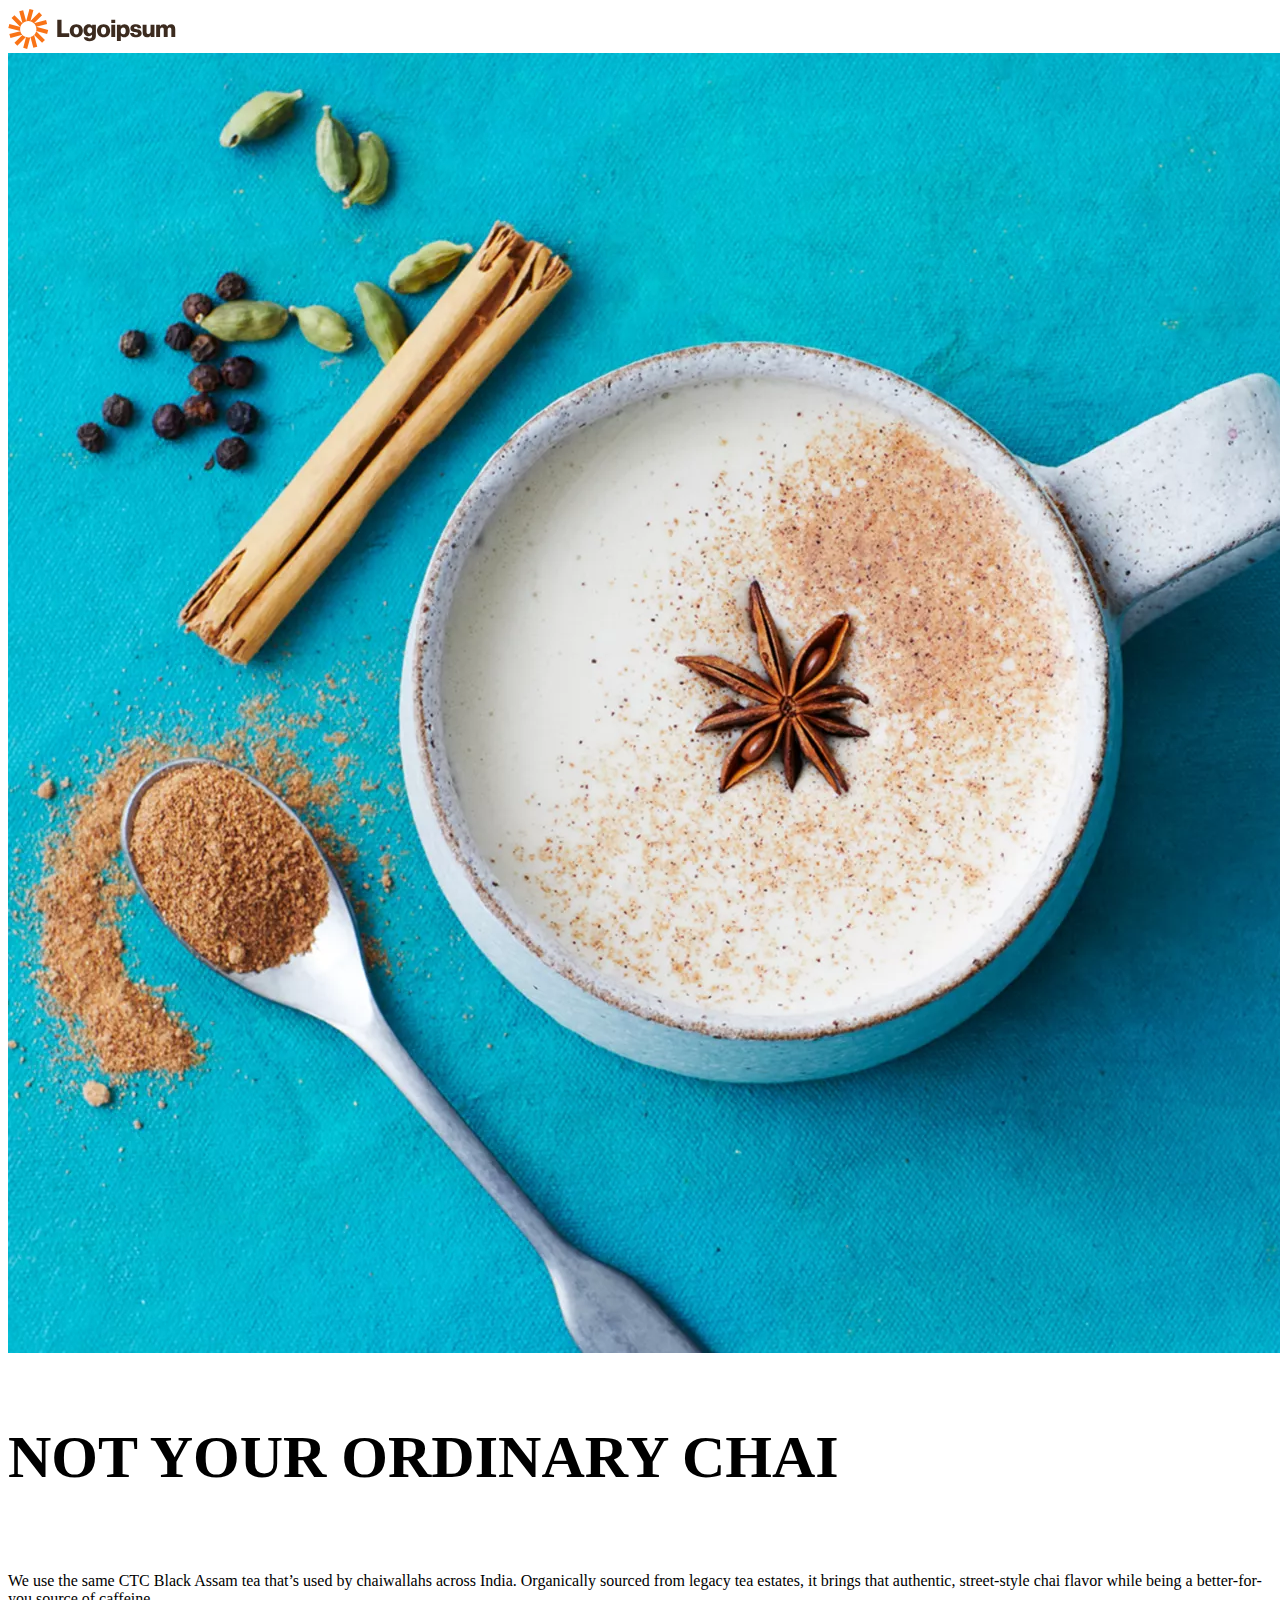
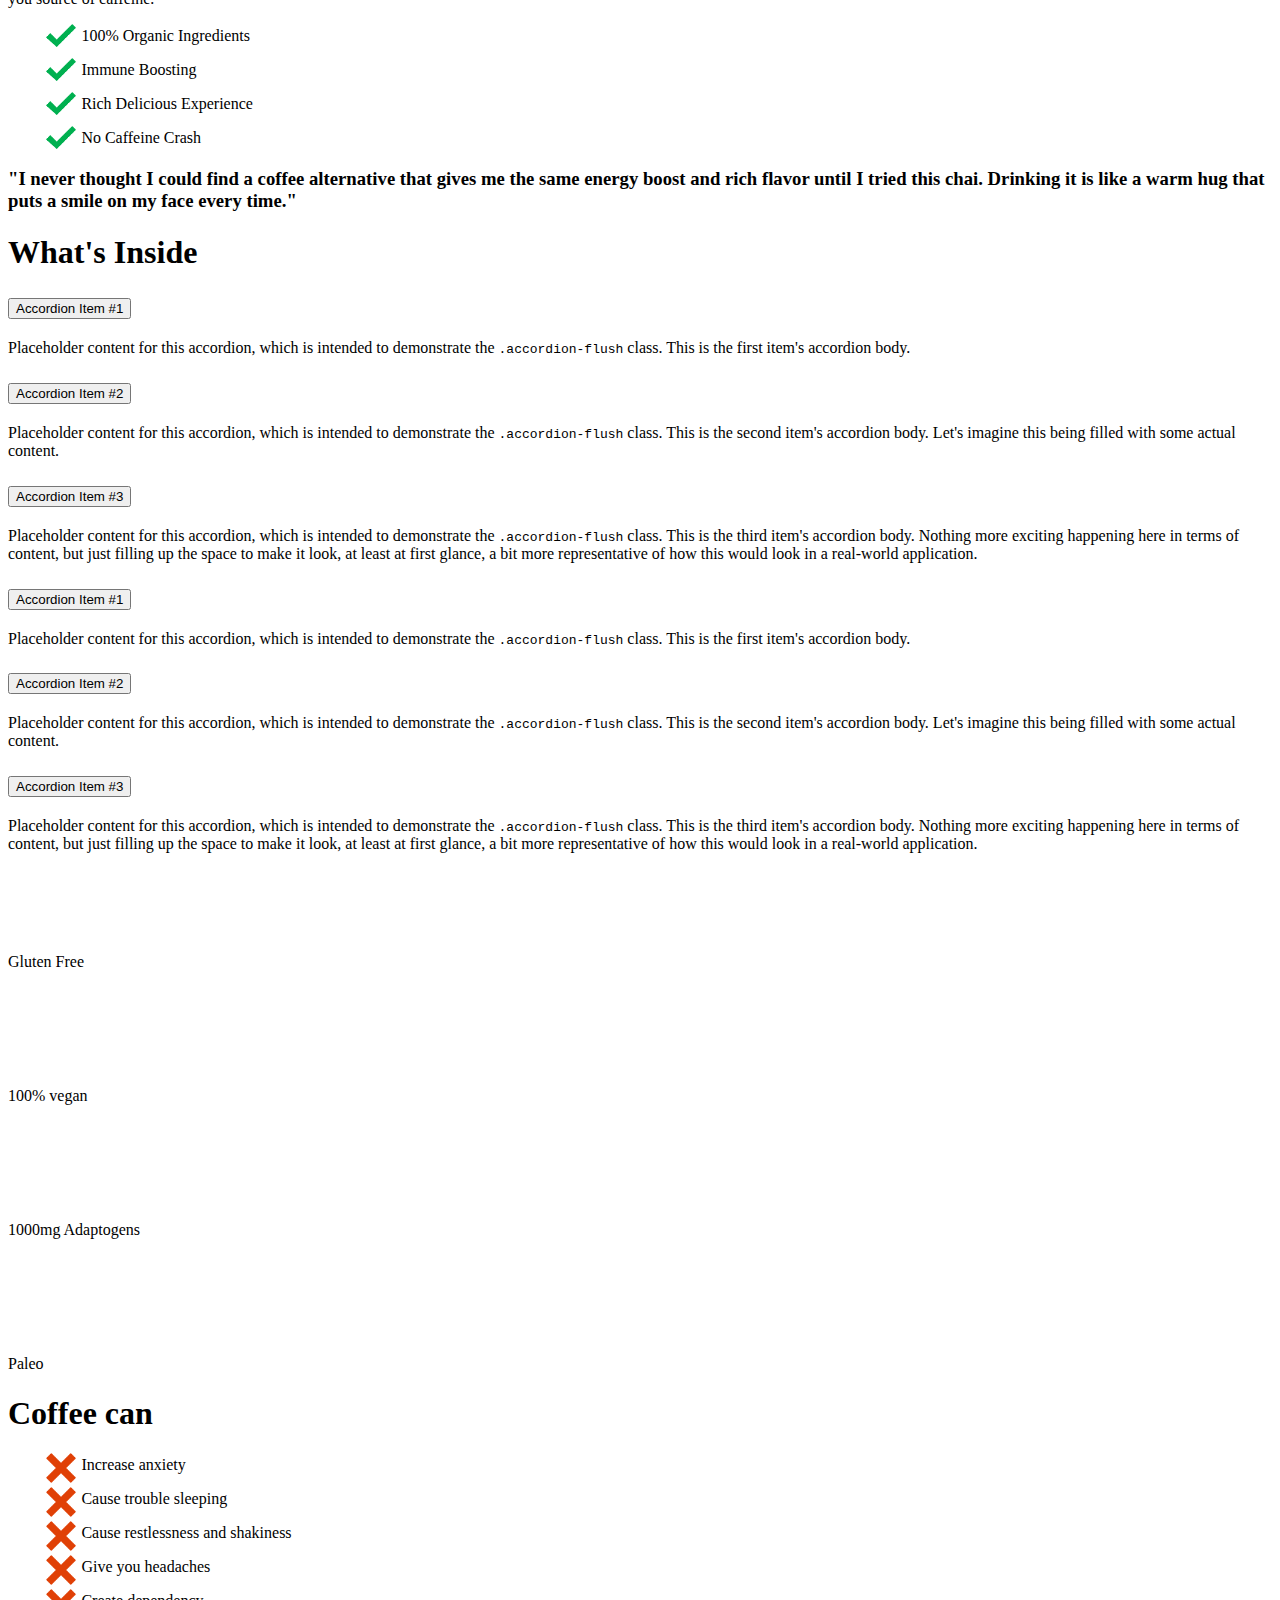
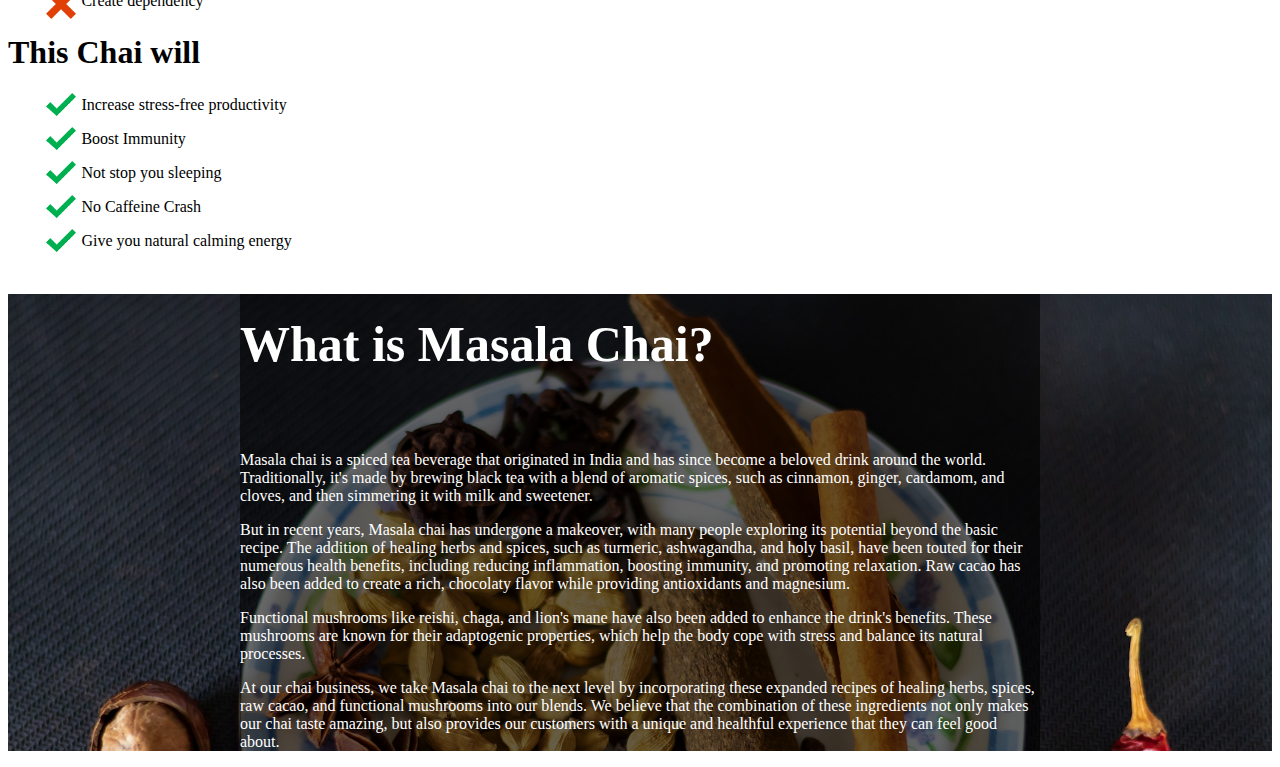
==== public_html/index.html @ eade3ef3 "about chai tea block" ====
<!doctype html>
<html lang="en">
<head>
    <meta charset="UTF-8">
    <meta name="viewport"
          content="width=device-width, user-scalable=no, initial-scale=1.0, maximum-scale=1.0, minimum-scale=1.0">
    <meta http-equiv="X-UA-Compatible" content="ie=edge">
    <title>Elevated Chai</title>
    <link href="https://cdn.jsdelivr.net/npm/bootstrap@5.3.0-alpha3/dist/css/bootstrap.min.css" rel="stylesheet" integrity="sha384-KK94CHFLLe+nY2dmCWGMq91rCGa5gtU4mk92HdvYe+M/SXH301p5ILy+dN9+nJOZ" crossorigin="anonymous">
    <link rel="stylesheet" href="styles.css">
</head>
<body>

<!-- START - Navigation and Branding -->
<nav class="navbar bg-warning">
    <div class="container">
        <a class="navbar-brand" href="#">
            <img src="images/logoipsum-265.svg" alt="Logo" width="168" height="41" class="d-inline-block align-text-top">
        </a>
    </div>
</nav>

<!-- END - Navigation and Branding -->

<!-- START - Header Bar -->
<div class="container">
    <div class="row">
        <div class="col-md-6 order-md-1 order-2">
            <img src="images/masala-chai_Square.webp" class="img-fluid" alt="big chai image">
        </div>
        <div class="col-md-6 order-md-2 order-1 chai-intro" >
            <h2>NOT YOUR ORDINARY CHAI</h2>
            <p>We use the same CTC Black Assam tea that’s used by chaiwallahs across India. Organically sourced from legacy tea estates, it brings that authentic, street-style chai flavor while being a better-for-you source of caffeine.</p>
            <ul class="custom-list">
                <li class="custom-check-mark">100% Organic Ingredients</li>
                <li class="custom-check-mark">Immune Boosting</li>
                <li class="custom-check-mark">Rich Delicious Experience </li>
                <li class="custom-check-mark">No Caffeine Crash</li>

            </ul>
        </div>
    </div>
</div>


<!-- User Quote -->
<div class="container-fluid bg-warning-subtle p-4 ps-5">
    <h3>"I never thought I could find a coffee alternative that gives me the same energy boost and rich flavor until I tried this chai. Drinking it is like a warm hug that puts a smile on my face every time." </h3>
</div>

<!-- What's Inside -->
<div class="container pt-3">
    <div class="row text-center">
        <h1>What's Inside</h1>
    </div>
    <div class="row">
        <!-- first column -->
        <div class="col">
           <div class="accordion accordion-flush" id="accordionFlush1">
               <div class="accordion-item">
                   <h2 class="accordion-header" id="flush-headingOne">
                       <button class="accordion-button collapsed" type="button" data-bs-toggle="collapse" data-bs-target="#flush-collapseOne" aria-expanded="false" aria-controls="flush-collapseOne">
                           Accordion Item #1
                       </button>
                   </h2>
                   <div id="flush-collapseOne" class="accordion-collapse collapse" aria-labelledby="flush-headingOne" data-bs-parent="#accordionFlush">
                       <div class="accordion-body">Placeholder content for this accordion, which is intended to demonstrate the <code>.accordion-flush</code> class. This is the first item's accordion body.</div>
                   </div>
               </div>
               <div class="accordion-item">
                   <h2 class="accordion-header" id="flush-headingTwo">
                       <button class="accordion-button collapsed" type="button" data-bs-toggle="collapse" data-bs-target="#flush-collapseTwo" aria-expanded="false" aria-controls="flush-collapseTwo">
                           Accordion Item #2
                       </button>
                   </h2>
                   <div id="flush-collapseTwo" class="accordion-collapse collapse" aria-labelledby="flush-headingTwo" data-bs-parent="#accordionFlush">
                       <div class="accordion-body">Placeholder content for this accordion, which is intended to demonstrate the <code>.accordion-flush</code> class. This is the second item's accordion body. Let's imagine this being filled with some actual content.</div>
                   </div>
               </div>
               <div class="accordion-item">
                   <h2 class="accordion-header" id="flush-headingThree">
                       <button class="accordion-button collapsed" type="button" data-bs-toggle="collapse" data-bs-target="#flush-collapseThree" aria-expanded="false" aria-controls="flush-collapseThree">
                           Accordion Item #3
                       </button>
                   </h2>
                   <div id="flush-collapseThree" class="accordion-collapse collapse" aria-labelledby="flush-headingThree" data-bs-parent="#accordionFlush">
                       <div class="accordion-body">Placeholder content for this accordion, which is intended to demonstrate the <code>.accordion-flush</code> class. This is the third item's accordion body. Nothing more exciting happening here in terms of content, but just filling up the space to make it look, at least at first glance, a bit more representative of how this would look in a real-world application.</div>
                   </div>
               </div>

           </div>
       </div>
        <!-- End of First column -->



        <!-- second column -->
        <div class="col">
            <div class="accordion accordion-flush" id="accordionFlush2">
                <div class="accordion-item">
                    <h2 class="accordion-header" id="flush-headingnine">
                        <button class="accordion-button collapsed" type="button" data-bs-toggle="collapse" data-bs-target="#flush-collapsenine" aria-expanded="false" aria-controls="flush-collapsenine">
                            Accordion Item #1
                        </button>
                    </h2>
                    <div id="flush-collapsenine" class="accordion-collapse collapse" aria-labelledby="flush-headingnine" data-bs-parent="#accordionFlush">
                        <div class="accordion-body">Placeholder content for this accordion, which is intended to demonstrate the <code>.accordion-flush</code> class. This is the first item's accordion body.</div>
                    </div>
                </div>
                <div class="accordion-item">
                    <h2 class="accordion-header" id="flush-headingten">
                        <button class="accordion-button collapsed" type="button" data-bs-toggle="collapse" data-bs-target="#flush-collapseten" aria-expanded="false" aria-controls="flush-collapseten">
                            Accordion Item #2
                        </button>
                    </h2>
                    <div id="flush-collapseten" class="accordion-collapse collapse" aria-labelledby="flush-headingten" data-bs-parent="#accordionFlush">
                        <div class="accordion-body">Placeholder content for this accordion, which is intended to demonstrate the <code>.accordion-flush</code> class. This is the second item's accordion body. Let's imagine this being filled with some actual content.</div>
                    </div>
                </div>
                <div class="accordion-item">
                    <h2 class="accordion-header" id="flush-headingeleven">
                        <button class="accordion-button collapsed" type="button" data-bs-toggle="collapse" data-bs-target="#flush-collapseeleven" aria-expanded="false" aria-controls="flush-collapseeleven">
                            Accordion Item #3
                        </button>
                    </h2>
                    <div id="flush-collapseeleven" class="accordion-collapse collapse" aria-labelledby="flush-headingeleven" data-bs-parent="#accordionFlush">
                        <div class="accordion-body">Placeholder content for this accordion, which is intended to demonstrate the <code>.accordion-flush</code> class. This is the third item's accordion body. Nothing more exciting happening here in terms of content, but just filling up the space to make it look, at least at first glance, a bit more representative of how this would look in a real-world application.</div>
                    </div>
                </div>
            </div>
        </div>
        <!-- End of second column -->

    </div>
</div>




<!-- vegan organic fair trade -->
<div class="container-fluid bg-warning">
    <div class="row pt-3 text-center justify-content-center">
        <div class="col-2">
            <img src="images/gluten-free.svg" alt="gluten free" class="img-fluid cred-height">
            <p>Gluten Free</p>
        </div>
        <div class="col-2">
            <img src="images/vegan.svg" alt="vegan" class="img-fluid cred-height">
            <p>100% vegan</p>
        </div>
        <div class="col-2">
            <img src="images/adaptogens.svg" alt="adaptogens" class="img-fluid cred-height">
            <p>1000mg Adaptogens</p>
        </div>
        <div class="col-2">
            <img src="images/paleo.svg" alt="paleo" class="img-fluid cred-height">
            <p>Paleo</p>
        </div>
    </div>
</div>

<!-- too much coffee comparison -->
<div class="container">
    <div class="row">
        <div class="col-md-6 p-4 ">
            <h1>Coffee can</h1>
            <ul class="custom-list">
                <li class="custom-red-check-mark">Increase anxiety</li>
                <li class="custom-red-check-mark">Cause trouble sleeping </li>
                <li class="custom-red-check-mark">Cause restlessness and shakiness</li>
                <li class="custom-red-check-mark">Give you headaches</li>
                <li class="custom-red-check-mark">Create dependency</li>

            </ul>
        </div>

        <div class="col-md-6 p-4">
            <h1>This Chai will </h1>
            <ul class="custom-list">
                <li class="custom-check-mark">Increase stress-free productivity </li>
                <li class="custom-check-mark">Boost Immunity</li>
                <li class="custom-check-mark">Not stop you sleeping</li>
                <li class="custom-check-mark">No Caffeine Crash</li>
                <li class="custom-check-mark">Give you natural calming energy</li>

            </ul>
        </div>
    </div>
</div>


<!-- What is Masala Chai -->

<div class="container-fluid p-5 masala-chai-bg">

            <div class="col-md-8 p-5 masala-chai-intro align-content-center">

            <h2 class="chai-intro">What is Masala Chai?</h2>
            <p>Masala chai is a spiced tea beverage that originated in India and has since become a beloved drink around the world. Traditionally, it's made by brewing black tea with a blend of aromatic spices, such as cinnamon, ginger, cardamom, and cloves, and then simmering it with milk and sweetener.</p>

            <p>But in recent years, Masala chai has undergone a makeover, with many people exploring its potential beyond the basic recipe. The addition of healing herbs and spices, such as turmeric, ashwagandha, and holy basil, have been touted for their numerous health benefits, including reducing inflammation, boosting immunity, and promoting relaxation. Raw cacao has also been added to create a rich, chocolaty flavor while providing antioxidants and magnesium.</p>

            <p>Functional mushrooms like reishi, chaga, and lion's mane have also been added to enhance the drink's benefits. These mushrooms are known for their adaptogenic properties, which help the body cope with stress and balance its natural processes.</p>

            <p>At our chai business, we take Masala chai to the next level by incorporating these expanded recipes of healing herbs, spices, raw cacao, and functional mushrooms into our blends. We believe that the combination of these ingredients not only makes our chai taste amazing, but also provides our customers with a unique and healthful experience that they can feel good about.</p>
        </div>


</div>





<script src="https://cdn.jsdelivr.net/npm/bootstrap@5.3.0-alpha3/dist/js/bootstrap.bundle.min.js" integrity="sha384-ENjdO4Dr2bkBIFxQpeoTz1HIcje39Wm4jDKdf19U8gI4ddQ3GYNS7NTKfAdVQSZe" crossorigin="anonymous"></script>
</body>
</html>
---- public_html/styles.css ----
.chai-intro h2 {
    font-size:60px;
    line-height: 100px;
    padding-bottom: 15px;
}

.custom-list { padding-left: 3vw; }
.custom-check-mark {
    list-style: none;
    position: relative;
    padding-left: 35px; /* Increase left padding */
    margin-bottom: 10px; /* Add some bottom margin */
    line-height: 1.5em; /* Increase line-height */
}

.custom-check-mark:before {
    content: "";
    display: block;
    position: absolute;
    left: 0;
    top: 0;
    width: 30px; /* Set width of image */
    height: 30px; /* Set height of image */
    background: url("images/green-check.png") no-repeat;
    background-size: contain; /* Scale image to fit inside */
}

.custom-check-mark span {
    display: inline-block;
    margin-left: 35px; /* Add some left margin */
}

.custom-check-mark span {
    display: inline-block;
    margin-left: 35px; /* Add some left margin */
}

/*
Custom Red X
 */

.custom-red-check-mark {
    list-style: none;
    position: relative;
    padding-left: 35px; /* Increase left padding */
    margin-bottom: 10px; /* Add some bottom margin */
    line-height: 1.5em; /* Increase line-height */
}

.custom-red-check-mark:before {
    content: "";
    display: block;
    position: absolute;
    left: 0;
    top: 0;
    width: 30px; /* Set width of image */
    height: 30px; /* Set height of image */
    background: url("images/red-x.png") no-repeat;
    background-size: contain; /* Scale image to fit inside */
}

.custom-red-check-mark span {
    display: inline-block;
    margin-left: 35px; /* Add some left margin */
}

.custom-red-check-mark span {
    display: inline-block;
    margin-left: 35px; /* Add some left margin */
}





.cred-height {
    max-height: 80px;
}


/* Style for the collapse/expand button */
.collapsible::before {
    content: url('images/arrow-down.png');
}

.collapsible.collapsed::before {
    content: url('images/arrow-right.png');
}


.masala-chai-bg {
    background-image: url("images/chai-spices.jpg");
    background-size: cover;
    background-opacity: 0.5;

}


.masala-chai-intro {
    color: white;
    background-color: rgba(0, 0, 0, 0.6);
    max-width: 800px;
    margin: 0 auto;
}

.masala-chai-intro h2 {
    font-size:50px;
    line-height: 100px;
    padding-bottom: 15px;
}
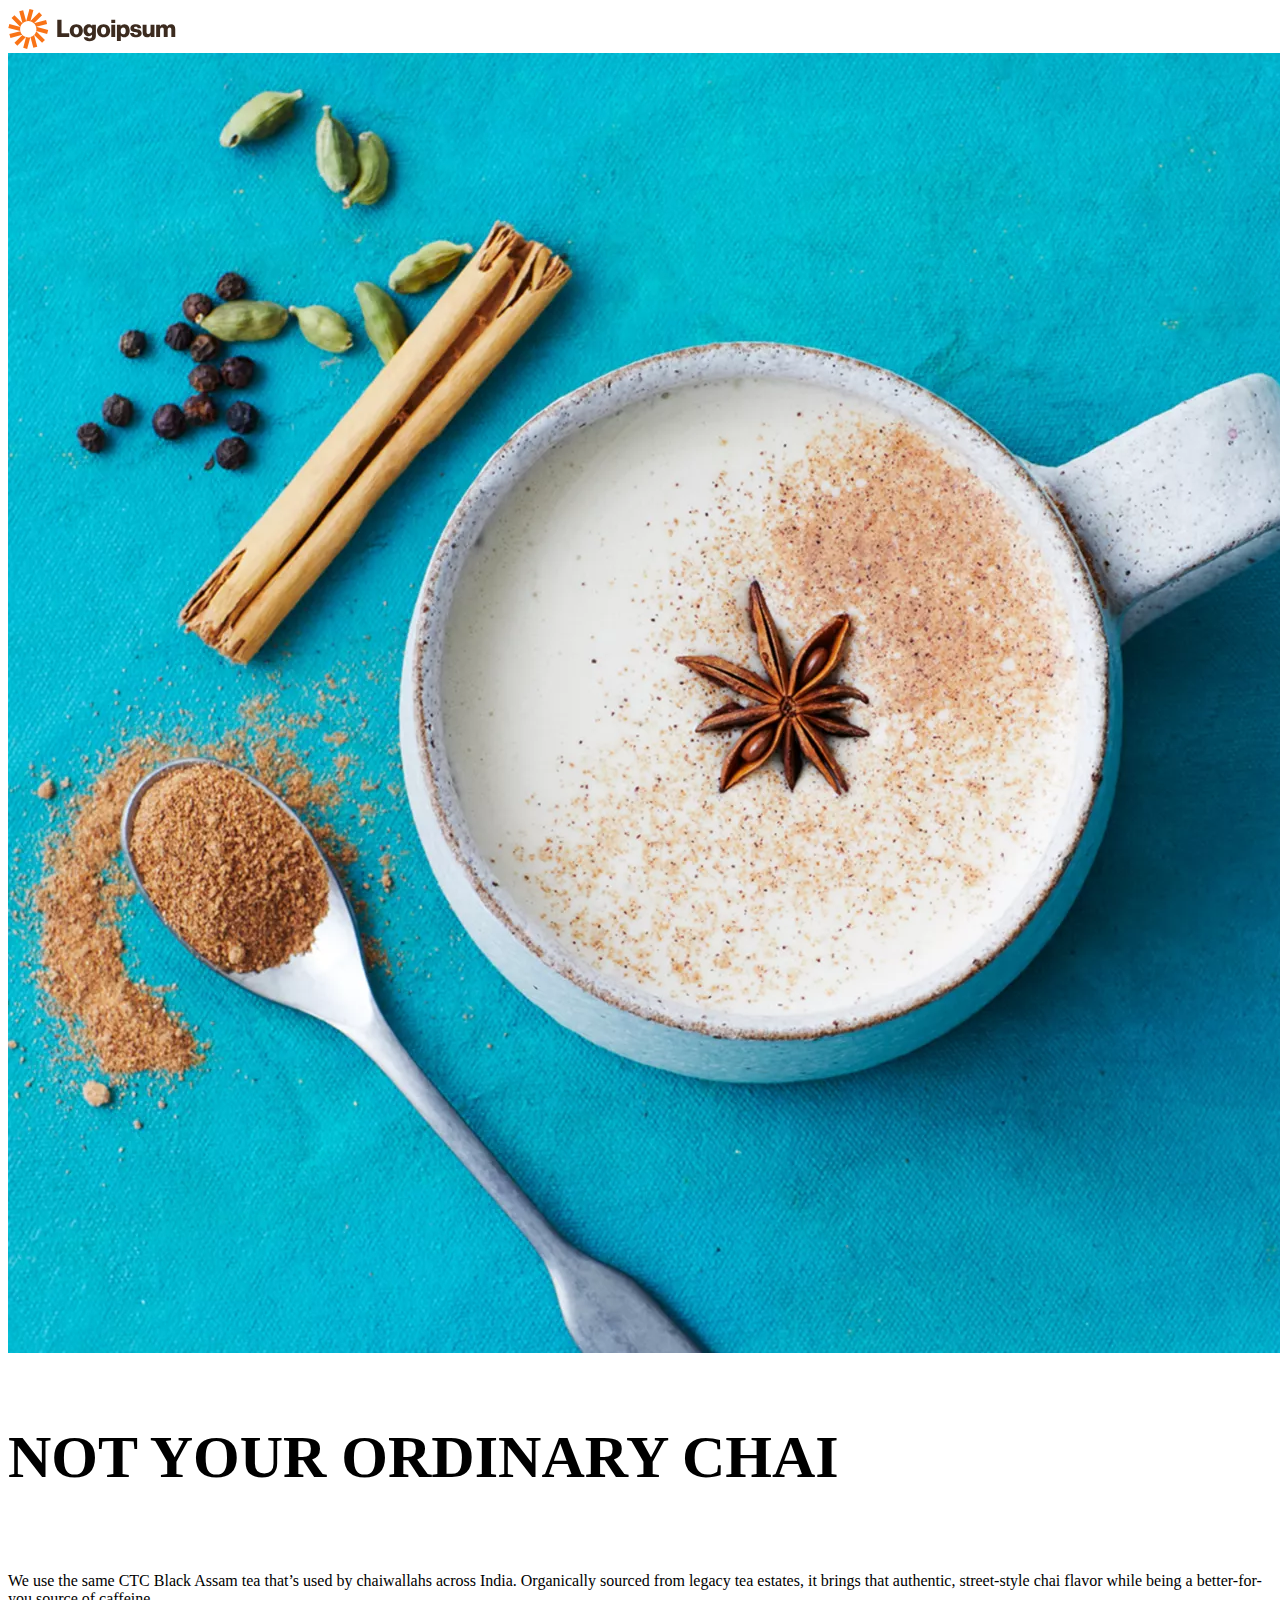
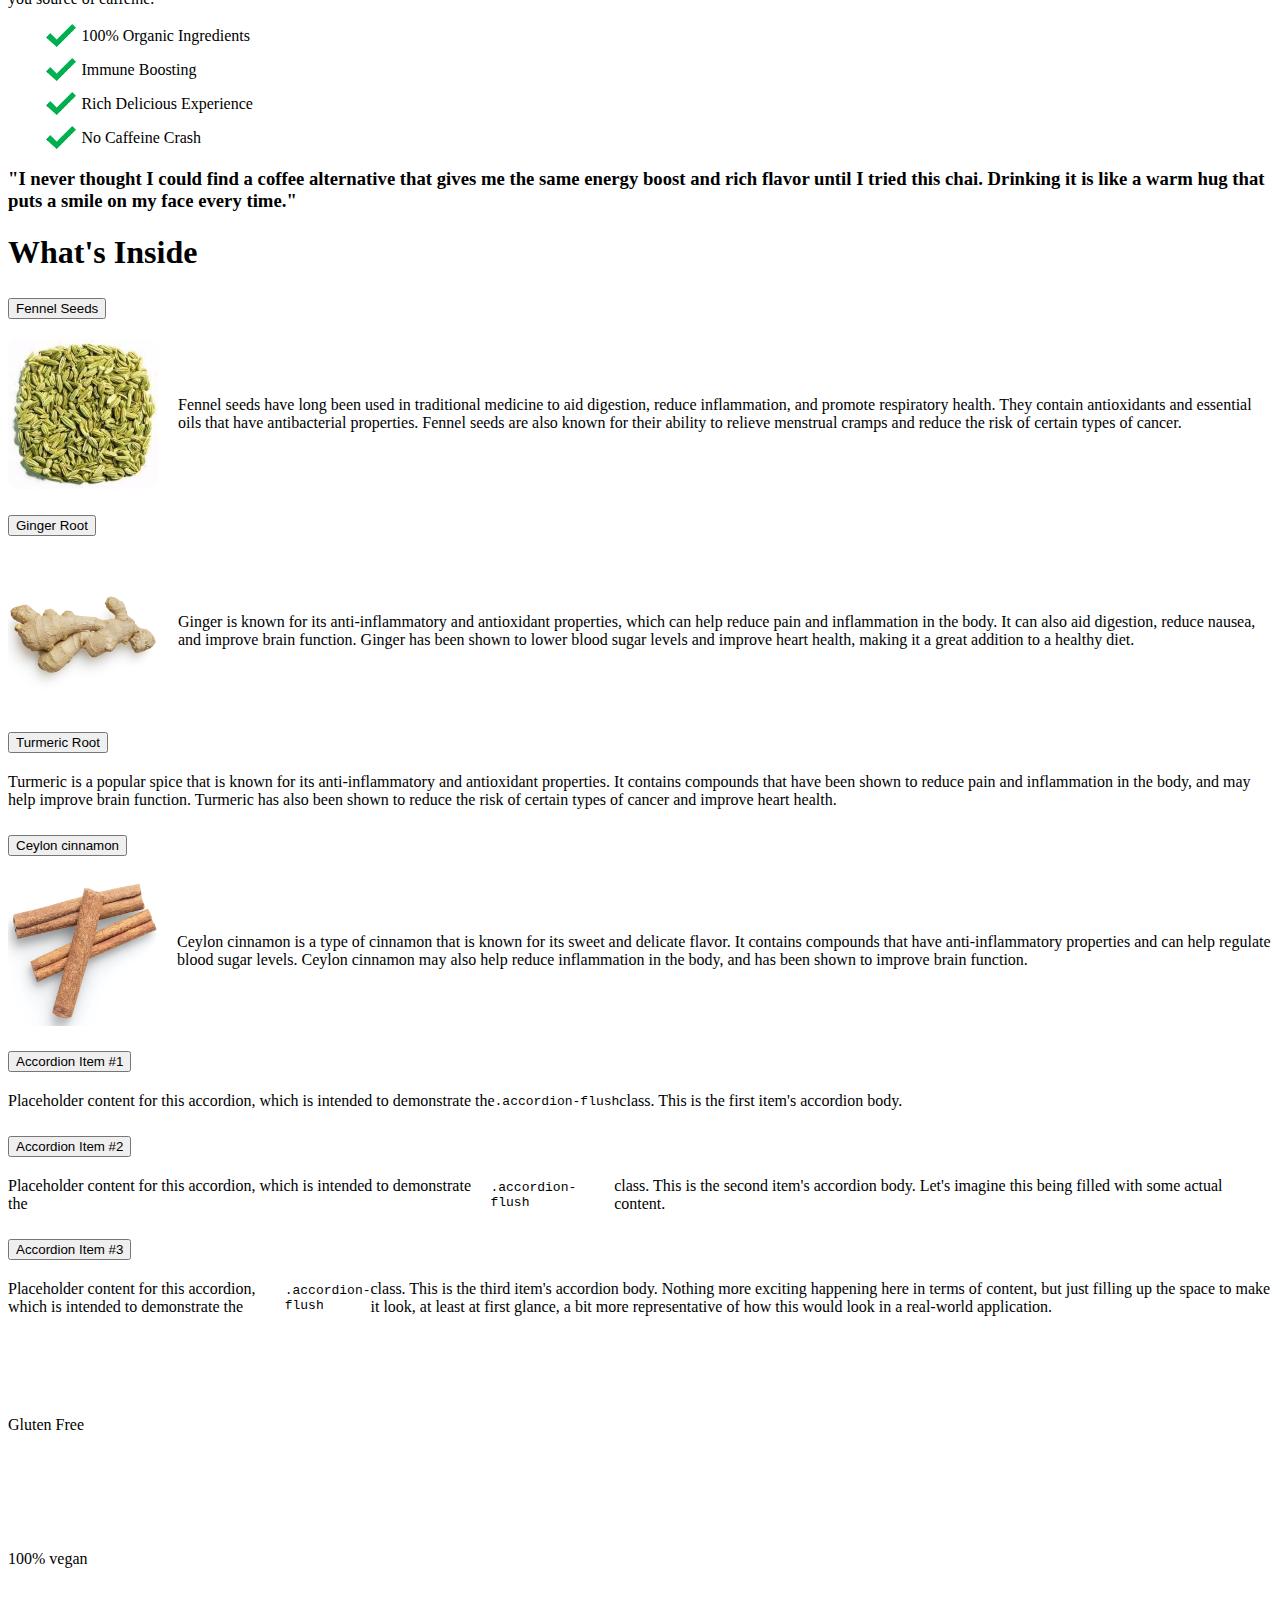
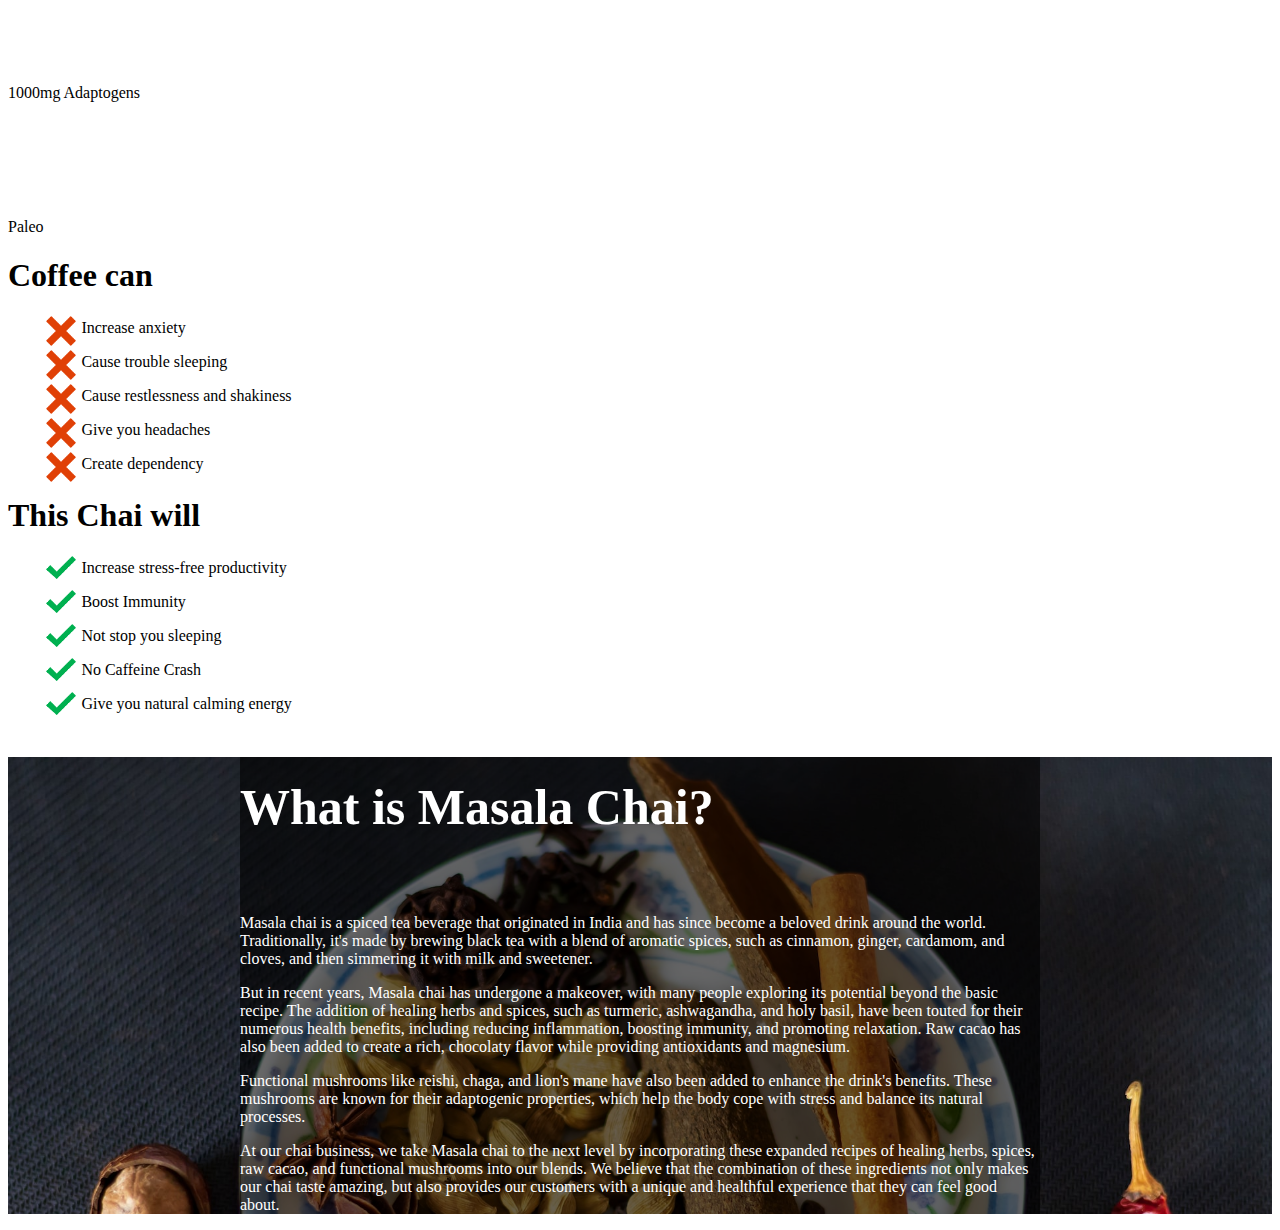
==== commit ecbb7424: "added images for ingredients" ====
--- a/public_html/index.html
+++ b/public_html/index.html
@@ -60,33 +60,49 @@
                <div class="accordion-item">
                    <h2 class="accordion-header" id="flush-headingOne">
                        <button class="accordion-button collapsed" type="button" data-bs-toggle="collapse" data-bs-target="#flush-collapseOne" aria-expanded="false" aria-controls="flush-collapseOne">
-                           Accordion Item #1
+                           Fennel Seeds
                        </button>
                    </h2>
                    <div id="flush-collapseOne" class="accordion-collapse collapse" aria-labelledby="flush-headingOne" data-bs-parent="#accordionFlush">
-                       <div class="accordion-body">Placeholder content for this accordion, which is intended to demonstrate the <code>.accordion-flush</code> class. This is the first item's accordion body.</div>
+                       <div class="accordion-body"><img src="images/fennel.jpg" alt="Fennel Seeds"> Fennel seeds have long been used in traditional medicine to aid digestion, reduce inflammation, and promote respiratory health. They contain antioxidants and essential oils that have antibacterial properties. Fennel seeds are also known for their ability to relieve menstrual cramps and reduce the risk of certain types of cancer.</div>
                    </div>
                </div>
                <div class="accordion-item">
                    <h2 class="accordion-header" id="flush-headingTwo">
                        <button class="accordion-button collapsed" type="button" data-bs-toggle="collapse" data-bs-target="#flush-collapseTwo" aria-expanded="false" aria-controls="flush-collapseTwo">
-                           Accordion Item #2
+                          Ginger Root
                        </button>
                    </h2>
                    <div id="flush-collapseTwo" class="accordion-collapse collapse" aria-labelledby="flush-headingTwo" data-bs-parent="#accordionFlush">
-                       <div class="accordion-body">Placeholder content for this accordion, which is intended to demonstrate the <code>.accordion-flush</code> class. This is the second item's accordion body. Let's imagine this being filled with some actual content.</div>
+                       <div class="accordion-body"><img src="images/ginger.png" alt="Ginger Root">Ginger is known for its anti-inflammatory and antioxidant properties, which can help reduce pain and inflammation in the body. It can also aid digestion, reduce nausea, and improve brain function. Ginger has been shown to lower blood sugar levels and improve heart health, making it a great addition to a healthy diet.</div>
                    </div>
                </div>
                <div class="accordion-item">
                    <h2 class="accordion-header" id="flush-headingThree">
                        <button class="accordion-button collapsed" type="button" data-bs-toggle="collapse" data-bs-target="#flush-collapseThree" aria-expanded="false" aria-controls="flush-collapseThree">
-                           Accordion Item #3
+                           Turmeric Root
                        </button>
                    </h2>
                    <div id="flush-collapseThree" class="accordion-collapse collapse" aria-labelledby="flush-headingThree" data-bs-parent="#accordionFlush">
-                       <div class="accordion-body">Placeholder content for this accordion, which is intended to demonstrate the <code>.accordion-flush</code> class. This is the third item's accordion body. Nothing more exciting happening here in terms of content, but just filling up the space to make it look, at least at first glance, a bit more representative of how this would look in a real-world application.</div>
-                   </div>
-               </div>
+                       <div class="accordion-body">Turmeric is a popular spice that is known for its anti-inflammatory and antioxidant properties. It contains compounds that have been shown to reduce pain and inflammation in the body, and may help improve brain function. Turmeric has also been shown to reduce the risk of certain types of cancer and improve heart health.
+                       </div>
+                   </div>
+               </div>
+
+               <div class="accordion-item">
+                   <h2 class="accordion-header" id="flush-headingFour">
+                       <button class="accordion-button collapsed" type="button" data-bs-toggle="collapse" data-bs-target="#flush-collapseFour" aria-expanded="false" aria-controls="flush-collapseThree">
+                           Ceylon cinnamon
+                       </button>
+                   </h2>
+                   <div id="flush-collapseFour" class="accordion-collapse collapse" aria-labelledby="flush-headingFour" data-bs-parent="#accordionFlush">
+                       <div class="accordion-body"><img src="images/cinnamon.png" alt="Cinnamon Sticks">Ceylon cinnamon is a type of cinnamon that is known for its sweet and delicate flavor. It contains compounds that have anti-inflammatory properties and can help regulate blood sugar levels. Ceylon cinnamon may also help reduce inflammation in the body, and has been shown to improve brain function.
+
+                       </div>
+                   </div>
+               </div>
+
+
 
            </div>
        </div>
--- a/public_html/styles.css
+++ b/public_html/styles.css
@@ -109,3 +109,16 @@
     padding-bottom: 15px;
 }
 
+
+.accordion-body {
+    display: flex;
+    align-items: center;
+}
+
+.accordion-body img {
+    width: 150px;
+    height: 150px;
+    object-fit: cover;
+    border-radius: 10px;
+    margin-right: 20px;
+}
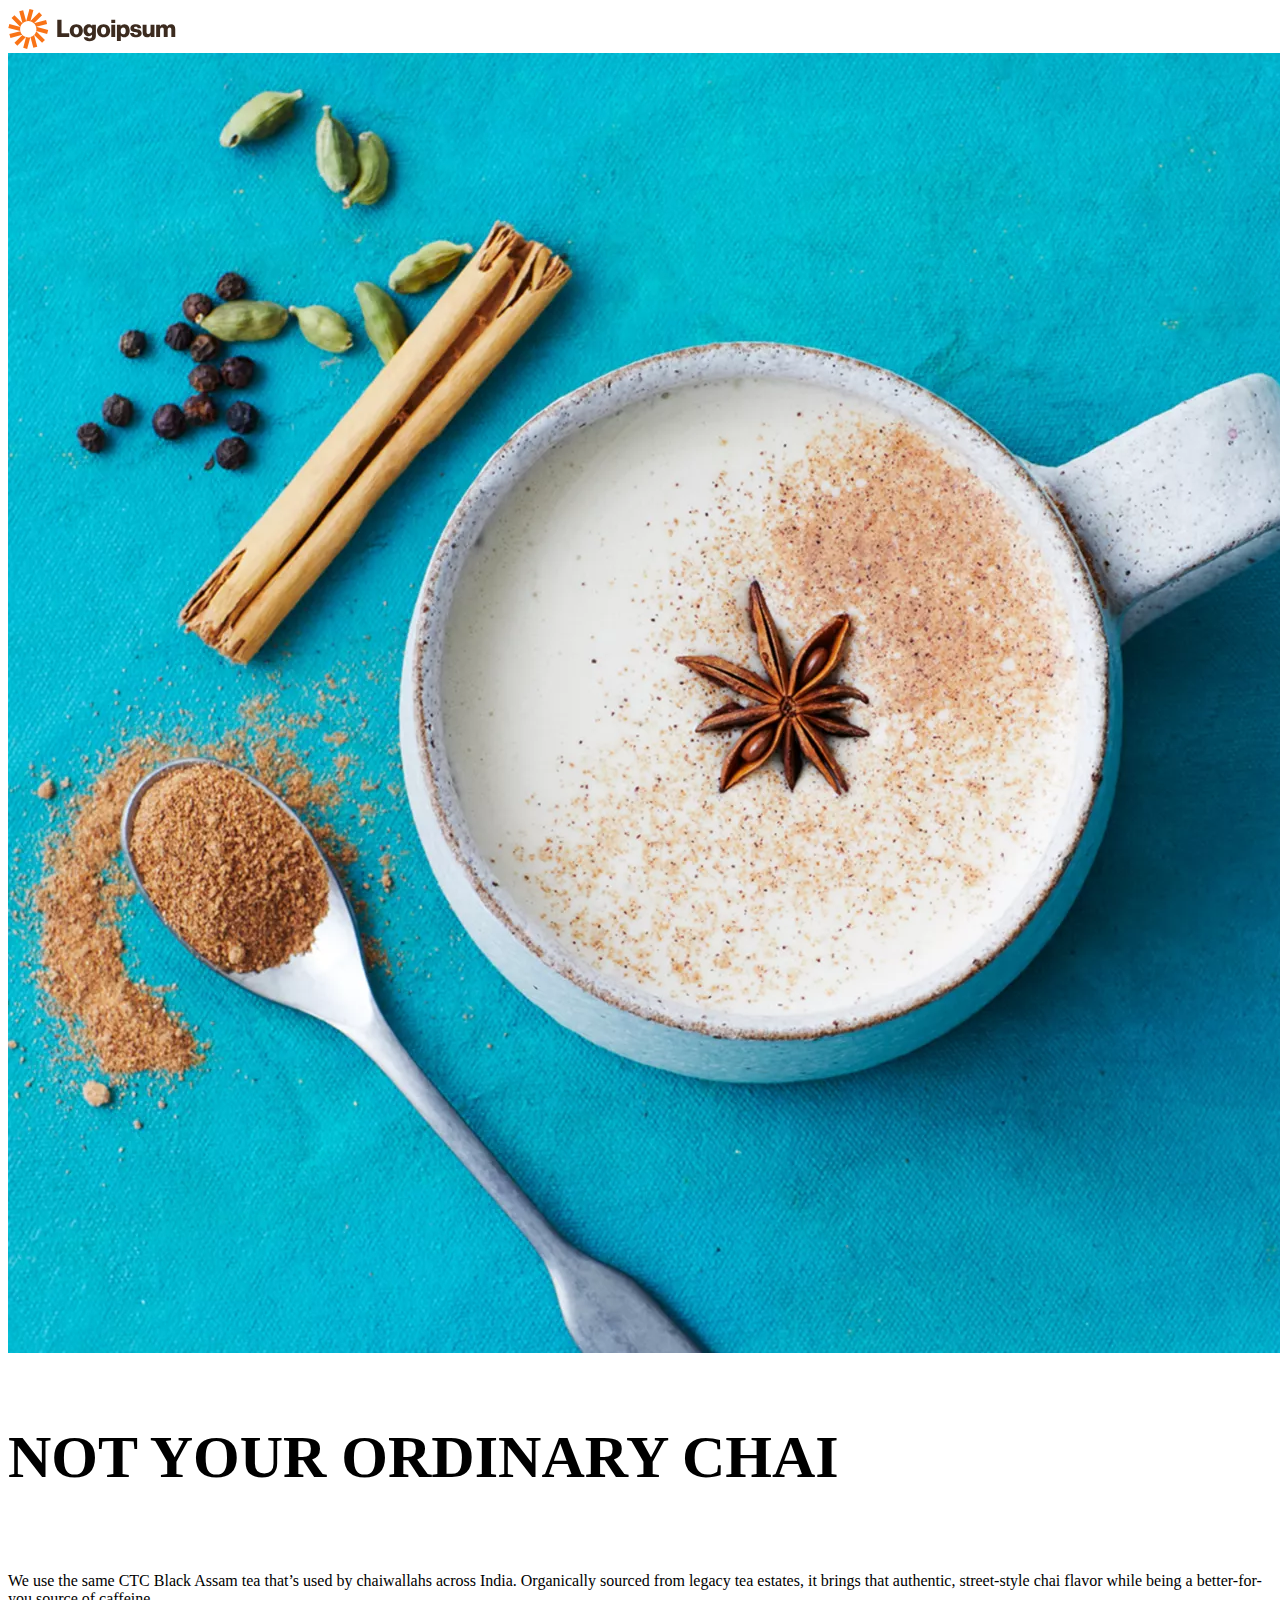
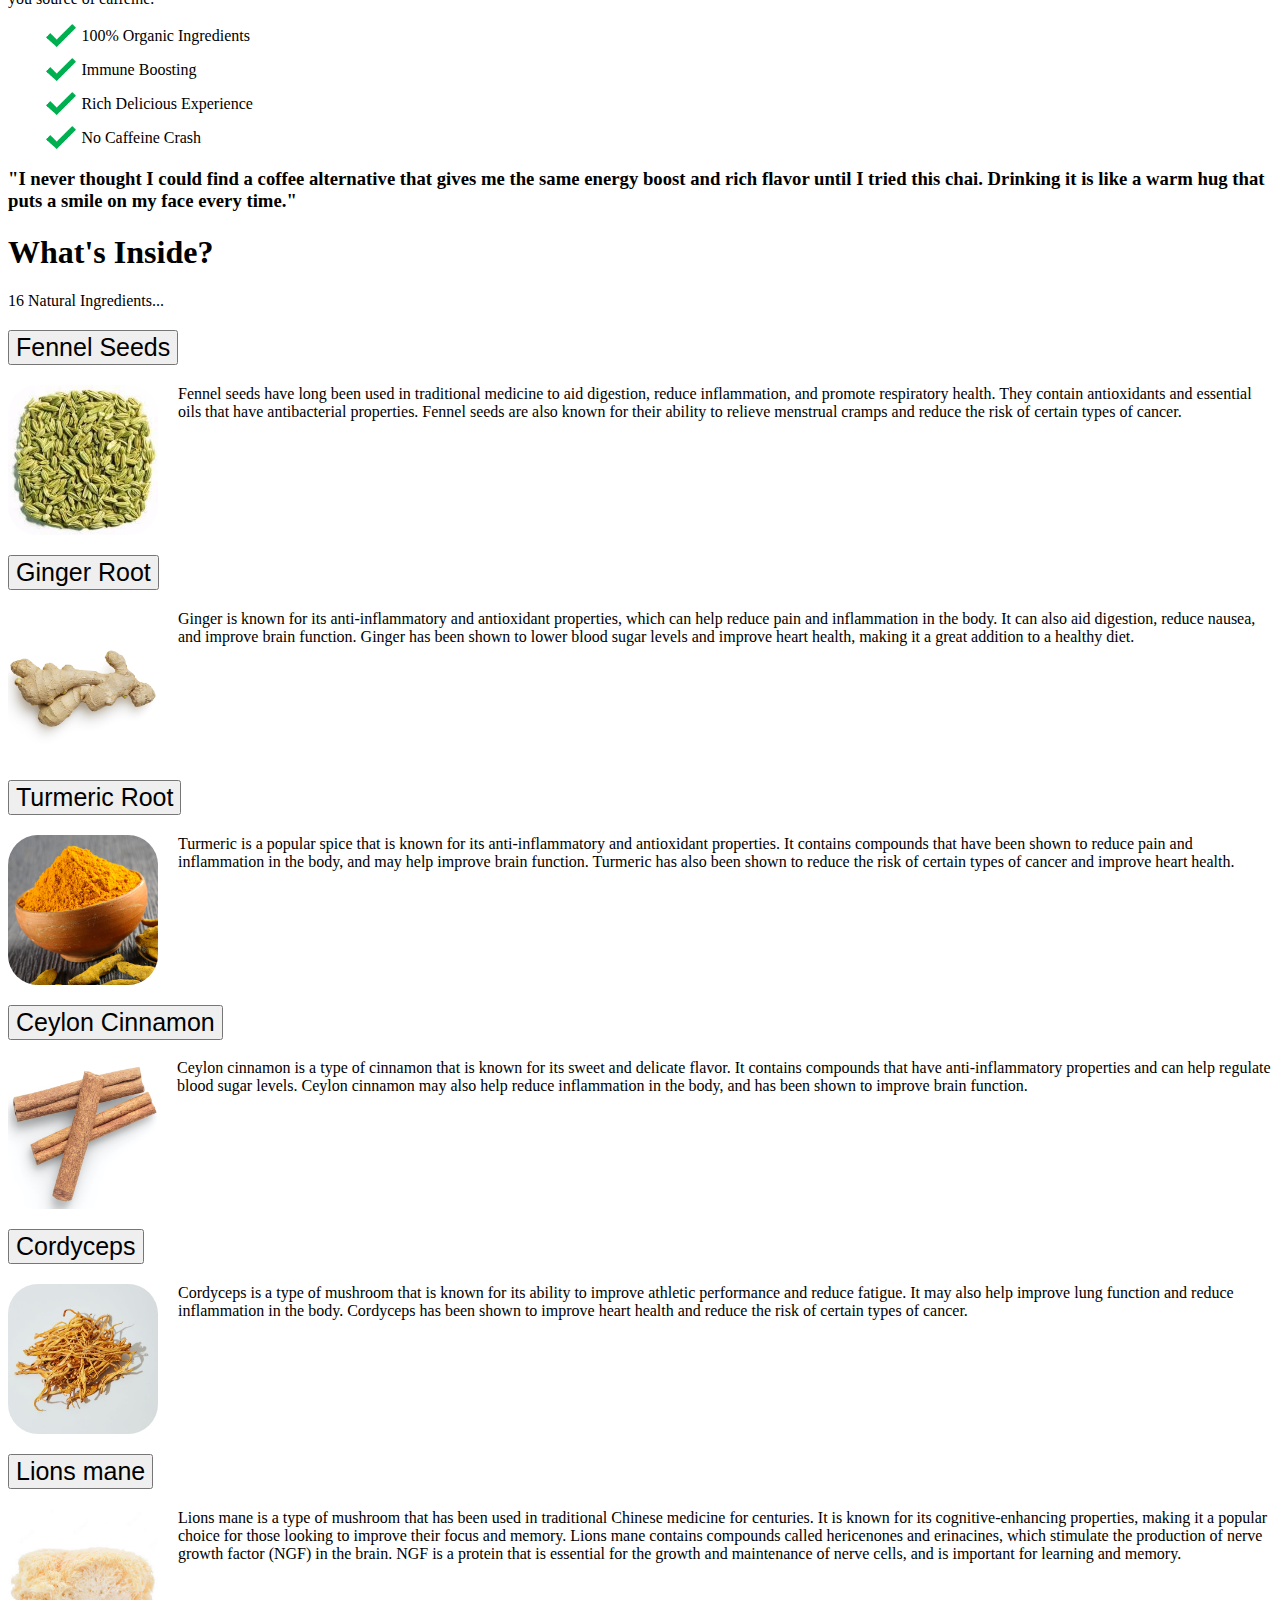
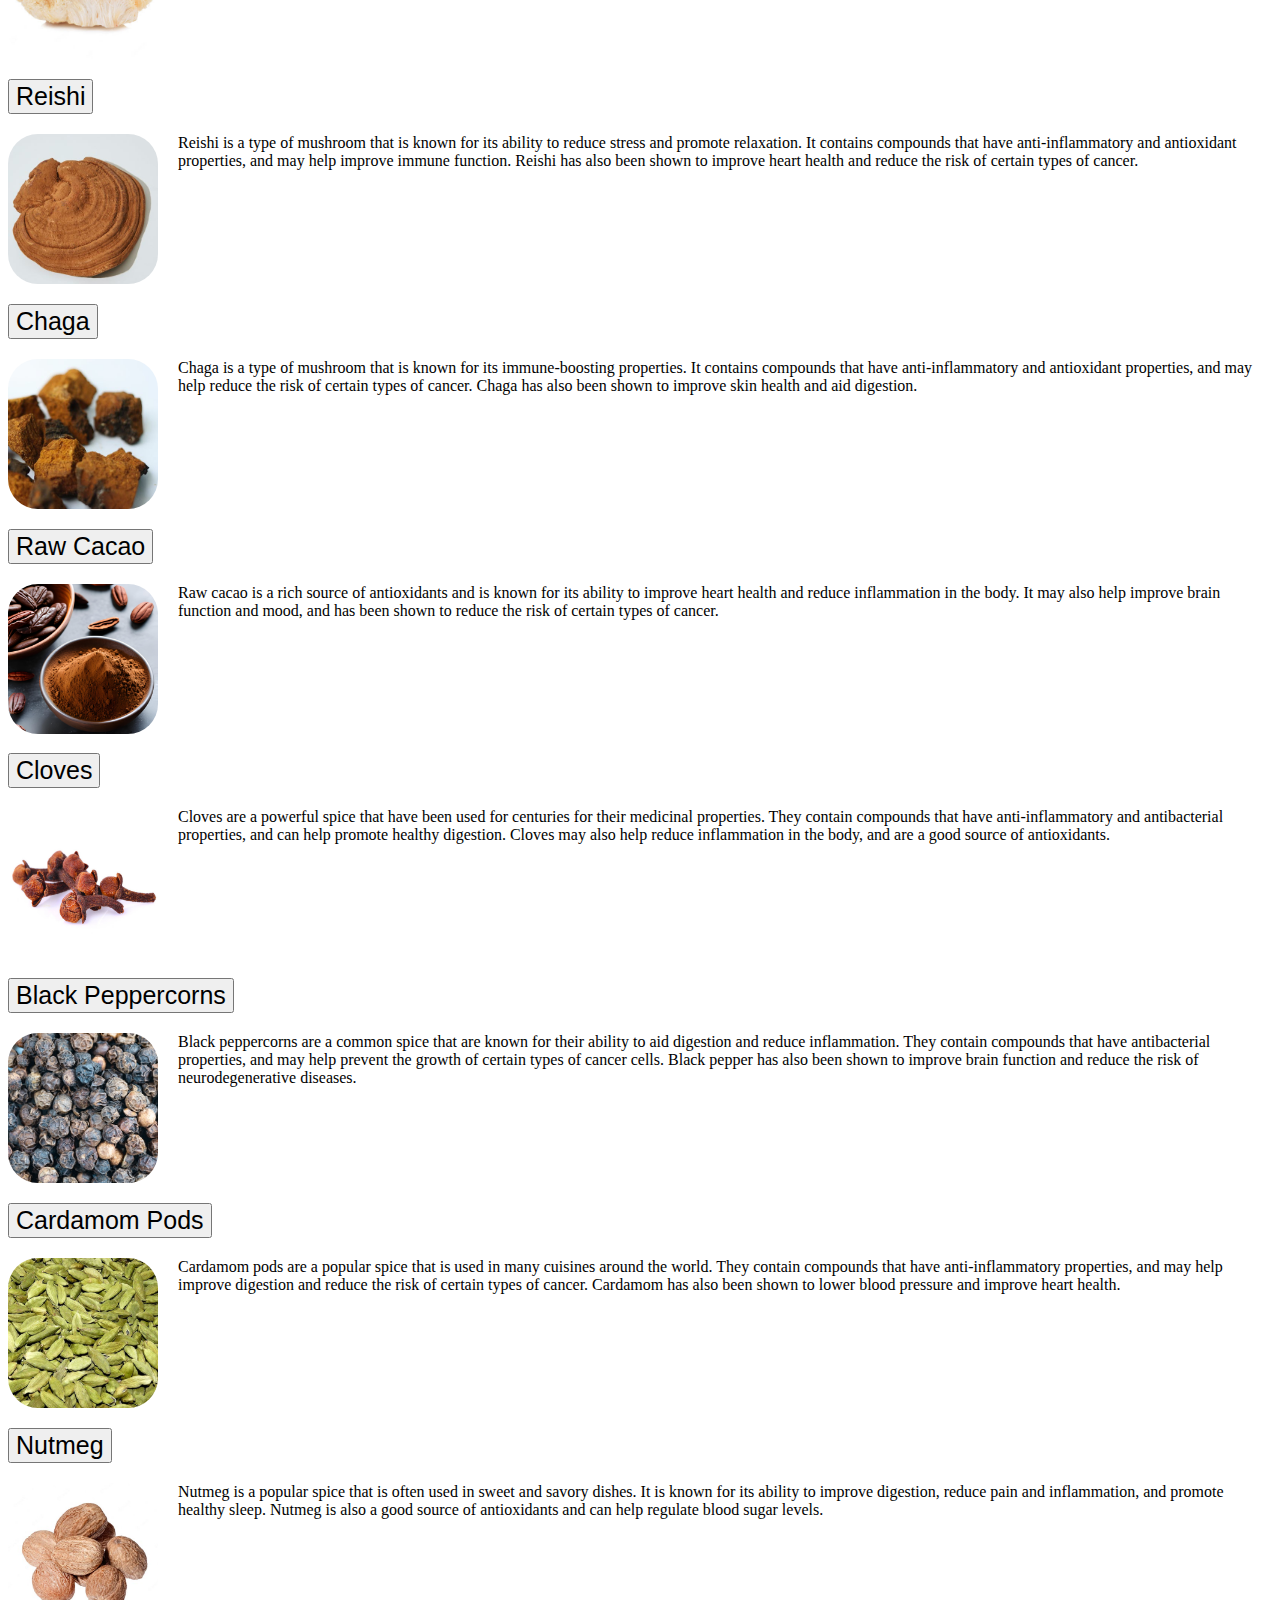
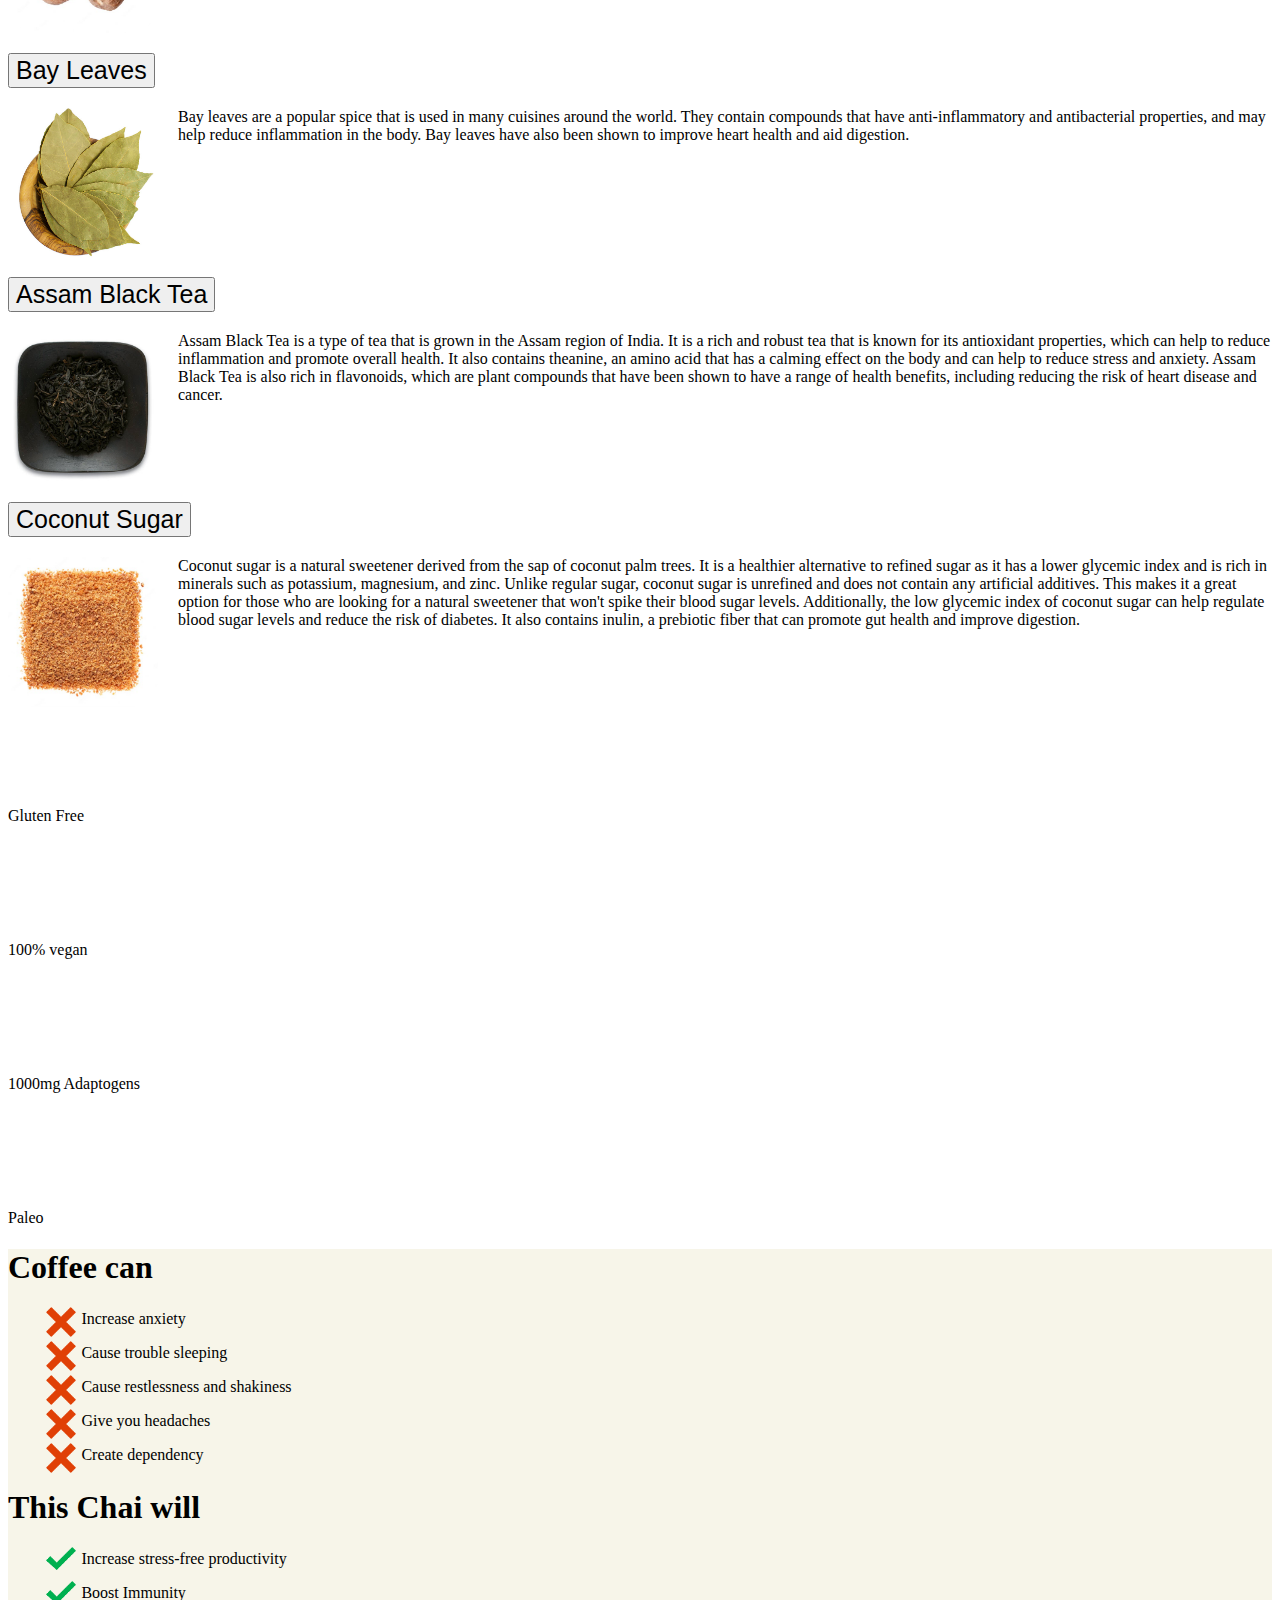
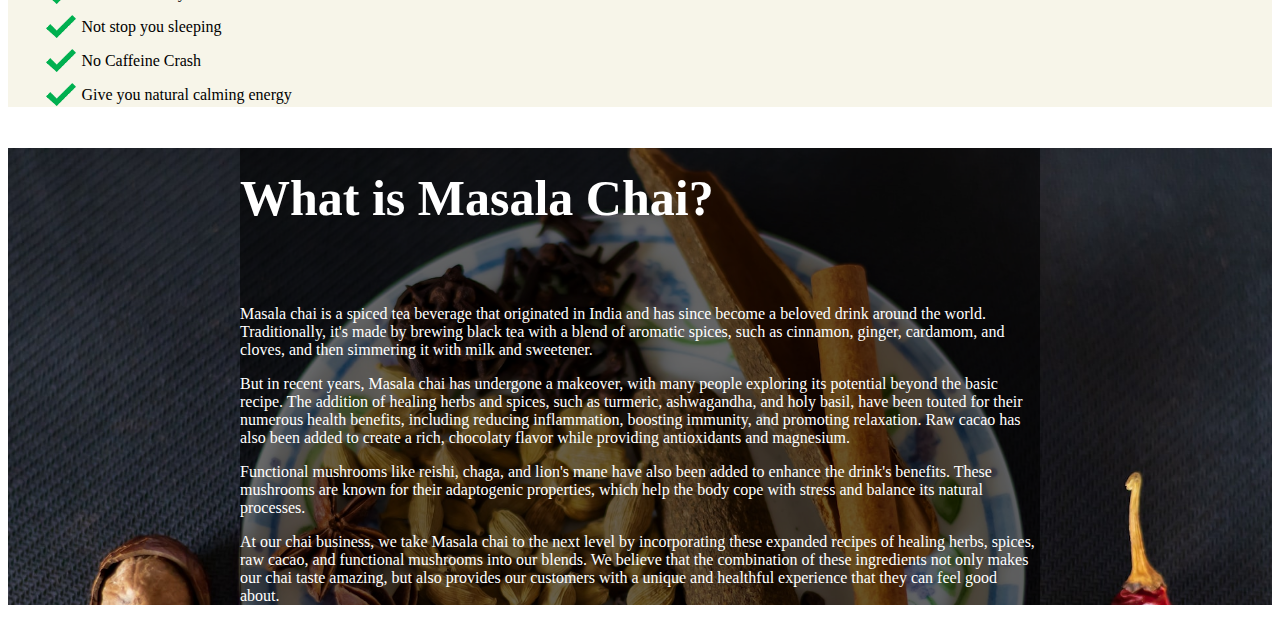
==== commit 575168f0: "ingredient accordians done" ====
--- a/public_html/index.html
+++ b/public_html/index.html
@@ -23,6 +23,7 @@
 <!-- END - Navigation and Branding -->
 
 <!-- START - Header Bar -->
+
 <div class="container">
     <div class="row">
         <div class="col-md-6 order-md-1 order-2">
@@ -43,66 +44,124 @@
 </div>
 
 
+
 <!-- User Quote -->
-<div class="container-fluid bg-warning-subtle p-4 ps-5">
+<div class="container-fluid bg-warning-subtle p-5 mt-5 ps-5">
     <h3>"I never thought I could find a coffee alternative that gives me the same energy boost and rich flavor until I tried this chai. Drinking it is like a warm hug that puts a smile on my face every time." </h3>
 </div>
 
 <!-- What's Inside -->
-<div class="container pt-3">
+<div class="container py-5">
     <div class="row text-center">
-        <h1>What's Inside</h1>
+        <h1>What's Inside?</h1>
+        <p>16 Natural Ingredients...</p>
     </div>
     <div class="row">
         <!-- first column -->
         <div class="col">
            <div class="accordion accordion-flush" id="accordionFlush1">
                <div class="accordion-item">
-                   <h2 class="accordion-header" id="flush-headingOne">
-                       <button class="accordion-button collapsed" type="button" data-bs-toggle="collapse" data-bs-target="#flush-collapseOne" aria-expanded="false" aria-controls="flush-collapseOne">
+                   <h2 class="accordion-header" id="flush-heading1">
+                       <button class="accordion-button collapsed" type="button" data-bs-toggle="collapse" data-bs-target="#flush-collapse1" aria-expanded="false" aria-controls="flush-collapse1">
                            Fennel Seeds
                        </button>
                    </h2>
-                   <div id="flush-collapseOne" class="accordion-collapse collapse" aria-labelledby="flush-headingOne" data-bs-parent="#accordionFlush">
+                   <div id="flush-collapse1" class="accordion-collapse collapse" aria-labelledby="flush-heading1" data-bs-parent="#accordionFlush">
                        <div class="accordion-body"><img src="images/fennel.jpg" alt="Fennel Seeds"> Fennel seeds have long been used in traditional medicine to aid digestion, reduce inflammation, and promote respiratory health. They contain antioxidants and essential oils that have antibacterial properties. Fennel seeds are also known for their ability to relieve menstrual cramps and reduce the risk of certain types of cancer.</div>
                    </div>
                </div>
                <div class="accordion-item">
-                   <h2 class="accordion-header" id="flush-headingTwo">
-                       <button class="accordion-button collapsed" type="button" data-bs-toggle="collapse" data-bs-target="#flush-collapseTwo" aria-expanded="false" aria-controls="flush-collapseTwo">
+                   <h2 class="accordion-header" id="flush-heading2">
+                       <button class="accordion-button collapsed" type="button" data-bs-toggle="collapse" data-bs-target="#flush-collapse2" aria-expanded="false" aria-controls="flush-collapse2">
                           Ginger Root
                        </button>
                    </h2>
-                   <div id="flush-collapseTwo" class="accordion-collapse collapse" aria-labelledby="flush-headingTwo" data-bs-parent="#accordionFlush">
+                   <div id="flush-collapse2" class="accordion-collapse collapse" aria-labelledby="flush-heading2" data-bs-parent="#accordionFlush">
                        <div class="accordion-body"><img src="images/ginger.png" alt="Ginger Root">Ginger is known for its anti-inflammatory and antioxidant properties, which can help reduce pain and inflammation in the body. It can also aid digestion, reduce nausea, and improve brain function. Ginger has been shown to lower blood sugar levels and improve heart health, making it a great addition to a healthy diet.</div>
                    </div>
                </div>
                <div class="accordion-item">
-                   <h2 class="accordion-header" id="flush-headingThree">
-                       <button class="accordion-button collapsed" type="button" data-bs-toggle="collapse" data-bs-target="#flush-collapseThree" aria-expanded="false" aria-controls="flush-collapseThree">
+                   <h2 class="accordion-header" id="flush-heading3">
+                       <button class="accordion-button collapsed" type="button" data-bs-toggle="collapse" data-bs-target="#flush-collapse3" aria-expanded="false" aria-controls="flush-collapse3">
                            Turmeric Root
                        </button>
                    </h2>
-                   <div id="flush-collapseThree" class="accordion-collapse collapse" aria-labelledby="flush-headingThree" data-bs-parent="#accordionFlush">
-                       <div class="accordion-body">Turmeric is a popular spice that is known for its anti-inflammatory and antioxidant properties. It contains compounds that have been shown to reduce pain and inflammation in the body, and may help improve brain function. Turmeric has also been shown to reduce the risk of certain types of cancer and improve heart health.
-                       </div>
-                   </div>
-               </div>
-
-               <div class="accordion-item">
-                   <h2 class="accordion-header" id="flush-headingFour">
-                       <button class="accordion-button collapsed" type="button" data-bs-toggle="collapse" data-bs-target="#flush-collapseFour" aria-expanded="false" aria-controls="flush-collapseThree">
-                           Ceylon cinnamon
-                       </button>
-                   </h2>
-                   <div id="flush-collapseFour" class="accordion-collapse collapse" aria-labelledby="flush-headingFour" data-bs-parent="#accordionFlush">
+                   <div id="flush-collapse3" class="accordion-collapse collapse" aria-labelledby="flush-heading3" data-bs-parent="#accordionFlush">
+                       <div class="accordion-body"><img src="images/turmeric.jpg" alt="Turmeric">Turmeric is a popular spice that is known for its anti-inflammatory and antioxidant properties. It contains compounds that have been shown to reduce pain and inflammation in the body, and may help improve brain function. Turmeric has also been shown to reduce the risk of certain types of cancer and improve heart health.
+                       </div>
+                   </div>
+               </div>
+
+               <div class="accordion-item">
+                   <h2 class="accordion-header" id="flush-heading4">
+                       <button class="accordion-button collapsed" type="button" data-bs-toggle="collapse" data-bs-target="#flush-collapse4" aria-expanded="false" aria-controls="flush-collapse4">
+                           Ceylon Cinnamon
+                       </button>
+                   </h2>
+                   <div id="flush-collapse4" class="accordion-collapse collapse" aria-labelledby="flush-heading4" data-bs-parent="#accordionFlush">
                        <div class="accordion-body"><img src="images/cinnamon.png" alt="Cinnamon Sticks">Ceylon cinnamon is a type of cinnamon that is known for its sweet and delicate flavor. It contains compounds that have anti-inflammatory properties and can help regulate blood sugar levels. Ceylon cinnamon may also help reduce inflammation in the body, and has been shown to improve brain function.
-
-                       </div>
-                   </div>
-               </div>
-
-
+                       </div>
+                   </div>
+               </div>
+
+
+               <div class="accordion-item">
+                   <h2 class="accordion-header" id="flush-heading5">
+                       <button class="accordion-button collapsed" type="button" data-bs-toggle="collapse" data-bs-target="#flush-collapse5" aria-expanded="false" aria-controls="flush-collapse5">
+                           Cordyceps
+                       </button>
+                   </h2>
+                   <div id="flush-collapse5" class="accordion-collapse collapse" aria-labelledby="flush-heading5" data-bs-parent="#accordionFlush">
+                       <div class="accordion-body"><img src="images/cordyceps.jpg" alt="Cordyceps Mushroom">Cordyceps is a type of mushroom that is known for its ability to improve athletic performance and reduce fatigue. It may also help improve lung function and reduce inflammation in the body. Cordyceps has been shown to improve heart health and reduce the risk of certain types of cancer.
+                       </div>
+                   </div>
+               </div>
+
+
+               <div class="accordion-item">
+                   <h2 class="accordion-header" id="flush-heading6">
+                       <button class="accordion-button collapsed" type="button" data-bs-toggle="collapse" data-bs-target="#flush-collapse6" aria-expanded="false" aria-controls="flush-collapse6">
+                           Lions mane
+                       </button>
+                   </h2>
+                   <div id="flush-collapse6" class="accordion-collapse collapse" aria-labelledby="flush-heading6" data-bs-parent="#accordionFlush">
+                       <div class="accordion-body"><img src="images/lionsmane.jpg" alt="Lions Mane Mushrooms">Lions mane is a type of mushroom that has been used in traditional Chinese medicine for centuries. It is known for its cognitive-enhancing properties, making it a popular choice for those looking to improve their focus and memory. Lions mane contains compounds called hericenones and erinacines, which stimulate the production of nerve growth factor (NGF) in the brain. NGF is a protein that is essential for the growth and maintenance of nerve cells, and is important for learning and memory.
+
+
+                       </div>
+                   </div>
+               </div>
+
+
+
+               <div class="accordion-item">
+                   <h2 class="accordion-header" id="flush-heading7">
+                       <button class="accordion-button collapsed" type="button" data-bs-toggle="collapse" data-bs-target="#flush-collapse7" aria-expanded="false" aria-controls="flush-collapse7">
+                           Reishi
+                       </button>
+                   </h2>
+                   <div id="flush-collapse7" class="accordion-collapse collapse" aria-labelledby="flush-heading7" data-bs-parent="#accordionFlush">
+                       <div class="accordion-body"><img src="images/reishi-mushroom.jpg" alt="Reishi Mushrooms">Reishi is a type of mushroom that is known for its ability to reduce stress and promote relaxation. It contains compounds that have anti-inflammatory and antioxidant properties, and may help improve immune function. Reishi has also been shown to improve heart health and reduce the risk of certain types of cancer.
+                       </div>
+                   </div>
+               </div>
+
+
+
+
+               <div class="accordion-item">
+                   <h2 class="accordion-header" id="flush-heading8">
+                       <button class="accordion-button collapsed" type="button" data-bs-toggle="collapse" data-bs-target="#flush-collapse8" aria-expanded="false" aria-controls="flush-collapse8">
+                           Chaga
+                       </button>
+                   </h2>
+                   <div id="flush-collapse8" class="accordion-collapse collapse" aria-labelledby="flush-heading8" data-bs-parent="#accordionFlush">
+                       <div class="accordion-body"><img src="images/chaga-mushrooms.jpg" alt="Chaga Mushrooms">Chaga is a type of mushroom that is known for its immune-boosting properties. It contains compounds that have anti-inflammatory and antioxidant properties, and may help reduce the risk of certain types of cancer. Chaga has also been shown to improve skin health and aid digestion.
+
+
+                       </div>
+                   </div>
+               </div>
 
            </div>
        </div>
@@ -114,35 +173,102 @@
         <div class="col">
             <div class="accordion accordion-flush" id="accordionFlush2">
                 <div class="accordion-item">
-                    <h2 class="accordion-header" id="flush-headingnine">
-                        <button class="accordion-button collapsed" type="button" data-bs-toggle="collapse" data-bs-target="#flush-collapsenine" aria-expanded="false" aria-controls="flush-collapsenine">
-                            Accordion Item #1
-                        </button>
-                    </h2>
-                    <div id="flush-collapsenine" class="accordion-collapse collapse" aria-labelledby="flush-headingnine" data-bs-parent="#accordionFlush">
-                        <div class="accordion-body">Placeholder content for this accordion, which is intended to demonstrate the <code>.accordion-flush</code> class. This is the first item's accordion body.</div>
-                    </div>
-                </div>
-                <div class="accordion-item">
-                    <h2 class="accordion-header" id="flush-headingten">
-                        <button class="accordion-button collapsed" type="button" data-bs-toggle="collapse" data-bs-target="#flush-collapseten" aria-expanded="false" aria-controls="flush-collapseten">
-                            Accordion Item #2
-                        </button>
-                    </h2>
-                    <div id="flush-collapseten" class="accordion-collapse collapse" aria-labelledby="flush-headingten" data-bs-parent="#accordionFlush">
-                        <div class="accordion-body">Placeholder content for this accordion, which is intended to demonstrate the <code>.accordion-flush</code> class. This is the second item's accordion body. Let's imagine this being filled with some actual content.</div>
-                    </div>
-                </div>
-                <div class="accordion-item">
-                    <h2 class="accordion-header" id="flush-headingeleven">
-                        <button class="accordion-button collapsed" type="button" data-bs-toggle="collapse" data-bs-target="#flush-collapseeleven" aria-expanded="false" aria-controls="flush-collapseeleven">
-                            Accordion Item #3
-                        </button>
-                    </h2>
-                    <div id="flush-collapseeleven" class="accordion-collapse collapse" aria-labelledby="flush-headingeleven" data-bs-parent="#accordionFlush">
-                        <div class="accordion-body">Placeholder content for this accordion, which is intended to demonstrate the <code>.accordion-flush</code> class. This is the third item's accordion body. Nothing more exciting happening here in terms of content, but just filling up the space to make it look, at least at first glance, a bit more representative of how this would look in a real-world application.</div>
-                    </div>
-                </div>
+                    <h2 class="accordion-header" id="flush-heading9">
+                        <button class="accordion-button collapsed" type="button" data-bs-toggle="collapse" data-bs-target="#flush-collapse9" aria-expanded="false" aria-controls="flush-collapse9">
+                            Raw Cacao
+                        </button>
+                    </h2>
+                    <div id="flush-collapse9" class="accordion-collapse collapse" aria-labelledby="flush-heading9" data-bs-parent="#accordionFlush">
+                        <div class="accordion-body"><img src="images/cacao.png" alt="Raw Cacao">Raw cacao is a rich source of antioxidants and is known for its ability to improve heart health and reduce inflammation in the body. It may also help improve brain function and mood, and has been shown to reduce the risk of certain types of cancer.
+                        </div>
+                    </div>
+                </div>
+                <div class="accordion-item">
+                    <h2 class="accordion-header" id="flush-heading10">
+                        <button class="accordion-button collapsed" type="button" data-bs-toggle="collapse" data-bs-target="#flush-collapse10" aria-expanded="false" aria-controls="flush-collapse10">
+                            Cloves
+                        </button>
+                    </h2>
+                    <div id="flush-collapse10" class="accordion-collapse collapse" aria-labelledby="flush-heading10" data-bs-parent="#accordionFlush">
+                        <div class="accordion-body"><img src="images/cloves2.png" alt="Cloves">Cloves are a powerful spice that have been used for centuries for their medicinal properties. They contain compounds that have anti-inflammatory and antibacterial properties, and can help promote healthy digestion. Cloves may also help reduce inflammation in the body, and are a good source of antioxidants.
+                        </div>
+                    </div>
+                </div>
+
+
+                <div class="accordion-item">
+                    <h2 class="accordion-header" id="flush-heading11">
+                        <button class="accordion-button collapsed" type="button" data-bs-toggle="collapse" data-bs-target="#flush-collapse11" aria-expanded="false" aria-controls="flush-collapse11">
+                            Black Peppercorns
+                        </button>
+                    </h2>
+                    <div id="flush-collapse11" class="accordion-collapse collapse" aria-labelledby="flush-heading11" data-bs-parent="#accordionFlush">
+                        <div class="accordion-body"><img src="images/pepercorns.jpg" alt="Black Peppercorns">Black peppercorns are a common spice that are known for their ability to aid digestion and reduce inflammation. They contain compounds that have antibacterial properties, and may help prevent the growth of certain types of cancer cells. Black pepper has also been shown to improve brain function and reduce the risk of neurodegenerative diseases.</div>
+                    </div>
+                </div>
+
+                <div class="accordion-item">
+                    <h2 class="accordion-header" id="flush-heading12">
+                        <button class="accordion-button collapsed" type="button" data-bs-toggle="collapse" data-bs-target="#flush-collapse12" aria-expanded="false" aria-controls="flush-collapse12">
+                            Cardamom Pods
+                        </button>
+                    </h2>
+                    <div id="flush-collapse12" class="accordion-collapse collapse" aria-labelledby="flush-heading12" data-bs-parent="#accordionFlush">
+                        <div class="accordion-body"><img src="images/cardamom.jpg" alt="cardamom">Cardamom pods are a popular spice that is used in many cuisines around the world. They contain compounds that have anti-inflammatory properties, and may help improve digestion and reduce the risk of certain types of cancer. Cardamom has also been shown to lower blood pressure and improve heart health.
+                        </div>
+                    </div>
+                </div>
+
+
+                <div class="accordion-item">
+                    <h2 class="accordion-header" id="flush-heading13">
+                        <button class="accordion-button collapsed" type="button" data-bs-toggle="collapse" data-bs-target="#flush-collapse13" aria-expanded="false" aria-controls="flush-collapse13">
+                            Nutmeg
+                        </button>
+                    </h2>
+                    <div id="flush-collapse13" class="accordion-collapse collapse" aria-labelledby="flush-heading13" data-bs-parent="#accordionFlush">
+                        <div class="accordion-body"><img src="images/nutmeg.jpg" alt="Nutmeg">Nutmeg is a popular spice that is often used in sweet and savory dishes. It is known for its ability to improve digestion, reduce pain and inflammation, and promote healthy sleep. Nutmeg is also a good source of antioxidants and can help regulate blood sugar levels.
+
+                        </div>
+                    </div>
+                </div>
+
+                <div class="accordion-item">
+                    <h2 class="accordion-header" id="flush-heading14">
+                        <button class="accordion-button collapsed" type="button" data-bs-toggle="collapse" data-bs-target="#flush-collapse14" aria-expanded="false" aria-controls="flush-collapse14">
+                          Bay Leaves
+                        </button>
+                    </h2>
+                    <div id="flush-collapse14" class="accordion-collapse collapse" aria-labelledby="flush-heading14" data-bs-parent="#accordionFlush">
+                        <div class="accordion-body"><img src="images/bay-leaves.jpg" alt="Bay leaves">Bay leaves are a popular spice that is used in many cuisines around the world. They contain compounds that have anti-inflammatory and antibacterial properties, and may help reduce inflammation in the body. Bay leaves have also been shown to improve heart health and aid digestion.
+                        </div>
+                    </div>
+                </div>
+
+                <div class="accordion-item">
+                    <h2 class="accordion-header" id="flush-heading15">
+                        <button class="accordion-button collapsed" type="button" data-bs-toggle="collapse" data-bs-target="#flush-collapse15" aria-expanded="false" aria-controls="flush-collapse15">
+                            Assam Black Tea
+                        </button>
+                    </h2>
+                    <div id="flush-collapse15" class="accordion-collapse collapse" aria-labelledby="flush-heading15" data-bs-parent="#accordionFlush">
+                        <div class="accordion-body"><img src="images/assam-blacktea.jpg" alt="Assam Black Tea">Assam Black Tea is a type of tea that is grown in the Assam region of India. It is a rich and robust tea that is known for its antioxidant properties, which can help to reduce inflammation and promote overall health. It also contains theanine, an amino acid that has a calming effect on the body and can help to reduce stress and anxiety. Assam Black Tea is also rich in flavonoids, which are plant compounds that have been shown to have a range of health benefits, including reducing the risk of heart disease and cancer.</div>
+                    </div>
+                </div>
+
+                <div class="accordion-item">
+                    <h2 class="accordion-header" id="flush-heading16">
+                        <button class="accordion-button collapsed" type="button" data-bs-toggle="collapse" data-bs-target="#flush-collapse16" aria-expanded="false" aria-controls="flush-collapse16">
+                            Coconut Sugar
+                        </button>
+                    </h2>
+                    <div id="flush-collapse16" class="accordion-collapse collapse" aria-labelledby="flush-heading16" data-bs-parent="#accordionFlush">
+                        <div class="accordion-body"><img src="images/coconut-sugar.jpg" alt="Coconut Sugar">Coconut sugar is a natural sweetener derived from the sap of coconut palm trees. It is a healthier alternative to refined sugar as it has a lower glycemic index and is rich in minerals such as potassium, magnesium, and zinc. Unlike regular sugar, coconut sugar is unrefined and does not contain any artificial additives. This makes it a great option for those who are looking for a natural sweetener that won't spike their blood sugar levels. Additionally, the low glycemic index of coconut sugar can help regulate blood sugar levels and reduce the risk of diabetes. It also contains inulin, a prebiotic fiber that can promote gut health and improve digestion.</div>
+                    </div>
+                </div>
+
+
+
             </div>
         </div>
         <!-- End of second column -->
@@ -155,7 +281,7 @@
 
 <!-- vegan organic fair trade -->
 <div class="container-fluid bg-warning">
-    <div class="row pt-3 text-center justify-content-center">
+    <div class="row py-5 text-center justify-content-center">
         <div class="col-2">
             <img src="images/gluten-free.svg" alt="gluten free" class="img-fluid cred-height">
             <p>Gluten Free</p>
@@ -176,6 +302,7 @@
 </div>
 
 <!-- too much coffee comparison -->
+<div class="container-fluid" id="comparison-grid">
 <div class="container">
     <div class="row">
         <div class="col-md-6 p-4 ">
@@ -203,7 +330,7 @@
         </div>
     </div>
 </div>
-
+</div>
 
 <!-- What is Masala Chai -->
 
--- a/public_html/styles.css
+++ b/public_html/styles.css
@@ -2,6 +2,10 @@
     font-size:60px;
     line-height: 100px;
     padding-bottom: 15px;
+}
+
+#intro-header {
+    background-color: #F7F5E9;
 }
 
 .custom-list { padding-left: 3vw; }
@@ -88,6 +92,10 @@
 }
 
 
+#comparison-grid {
+    background-color: #F7F5E9;
+}
+
 .masala-chai-bg {
     background-image: url("images/chai-spices.jpg");
     background-size: cover;
@@ -110,15 +118,23 @@
 }
 
 
-.accordion-body {
+
+ .accordion-body {
     display: flex;
-    align-items: center;
+
+}
+
+
+
+
+.accordion-header button {
+    font-size: 25px;
 }
 
 .accordion-body img {
     width: 150px;
     height: 150px;
     object-fit: cover;
-    border-radius: 10px;
+    border-radius: 30px;
     margin-right: 20px;
 }
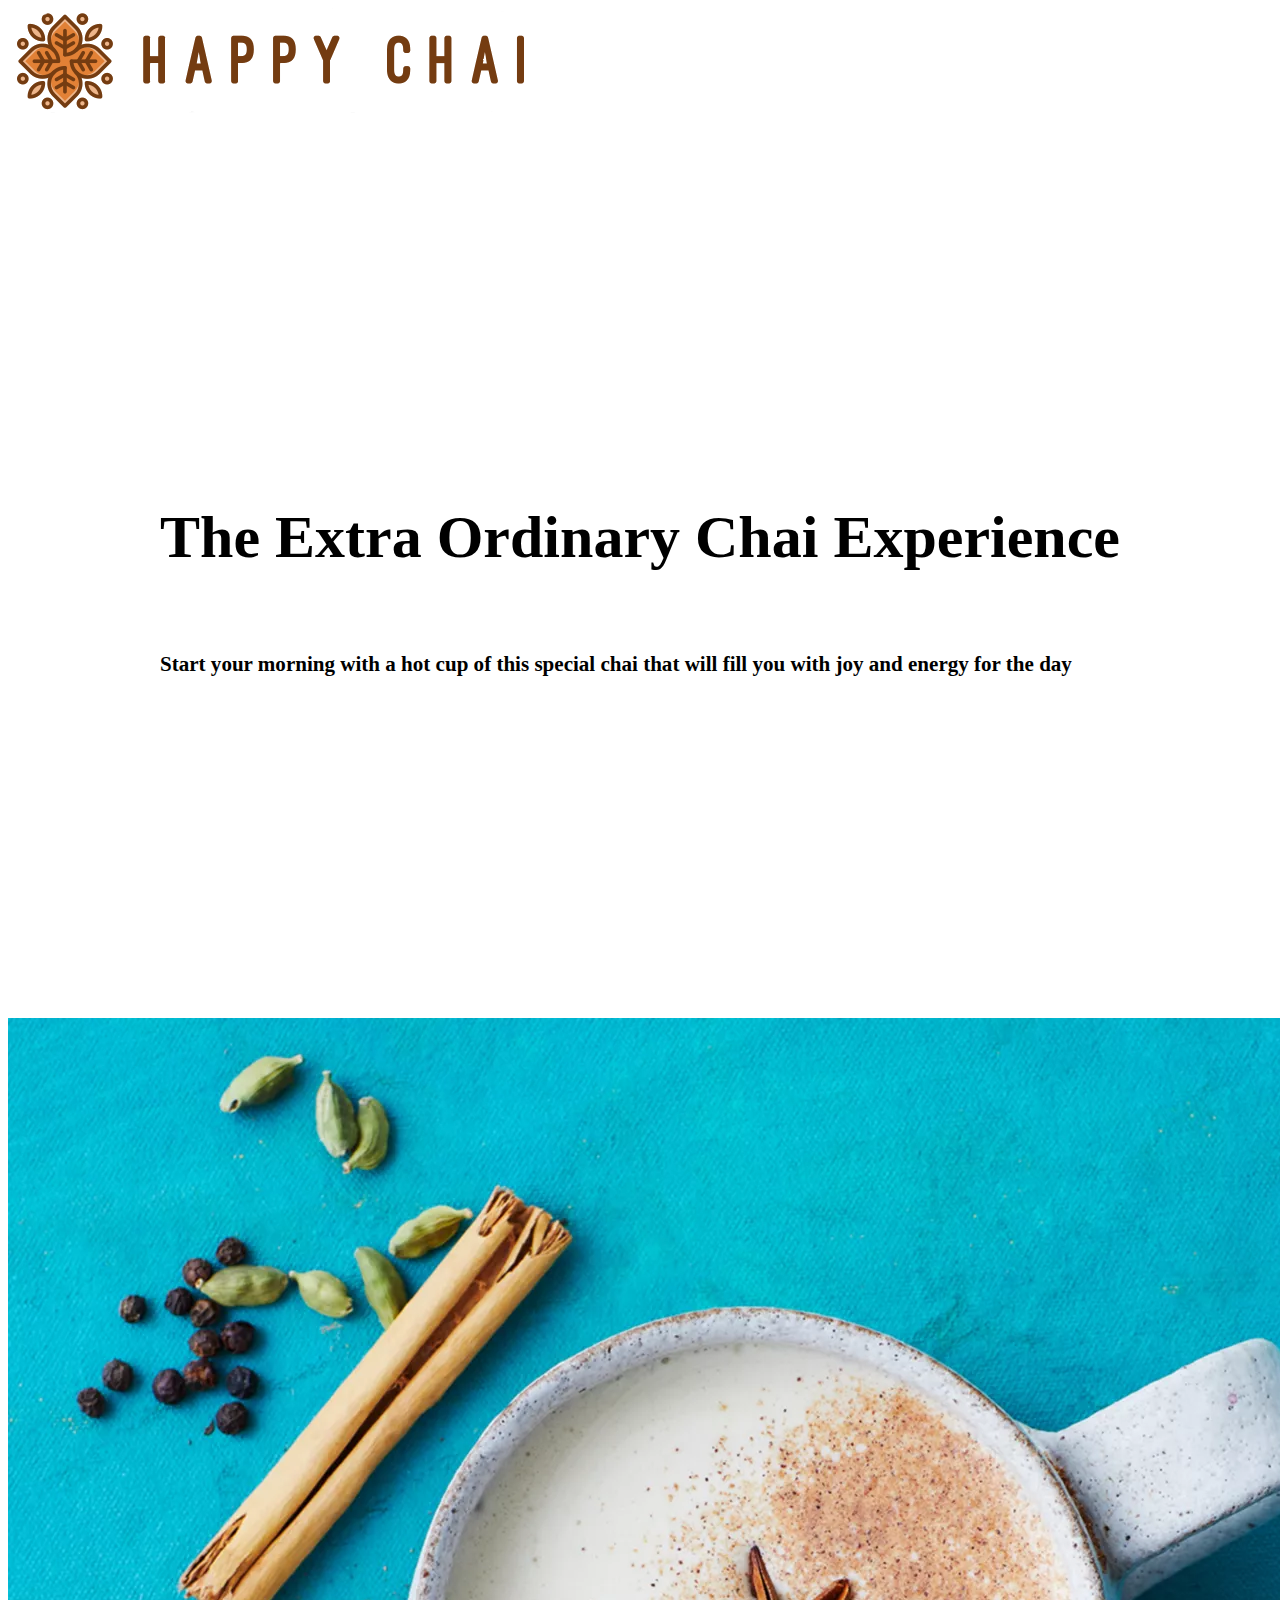
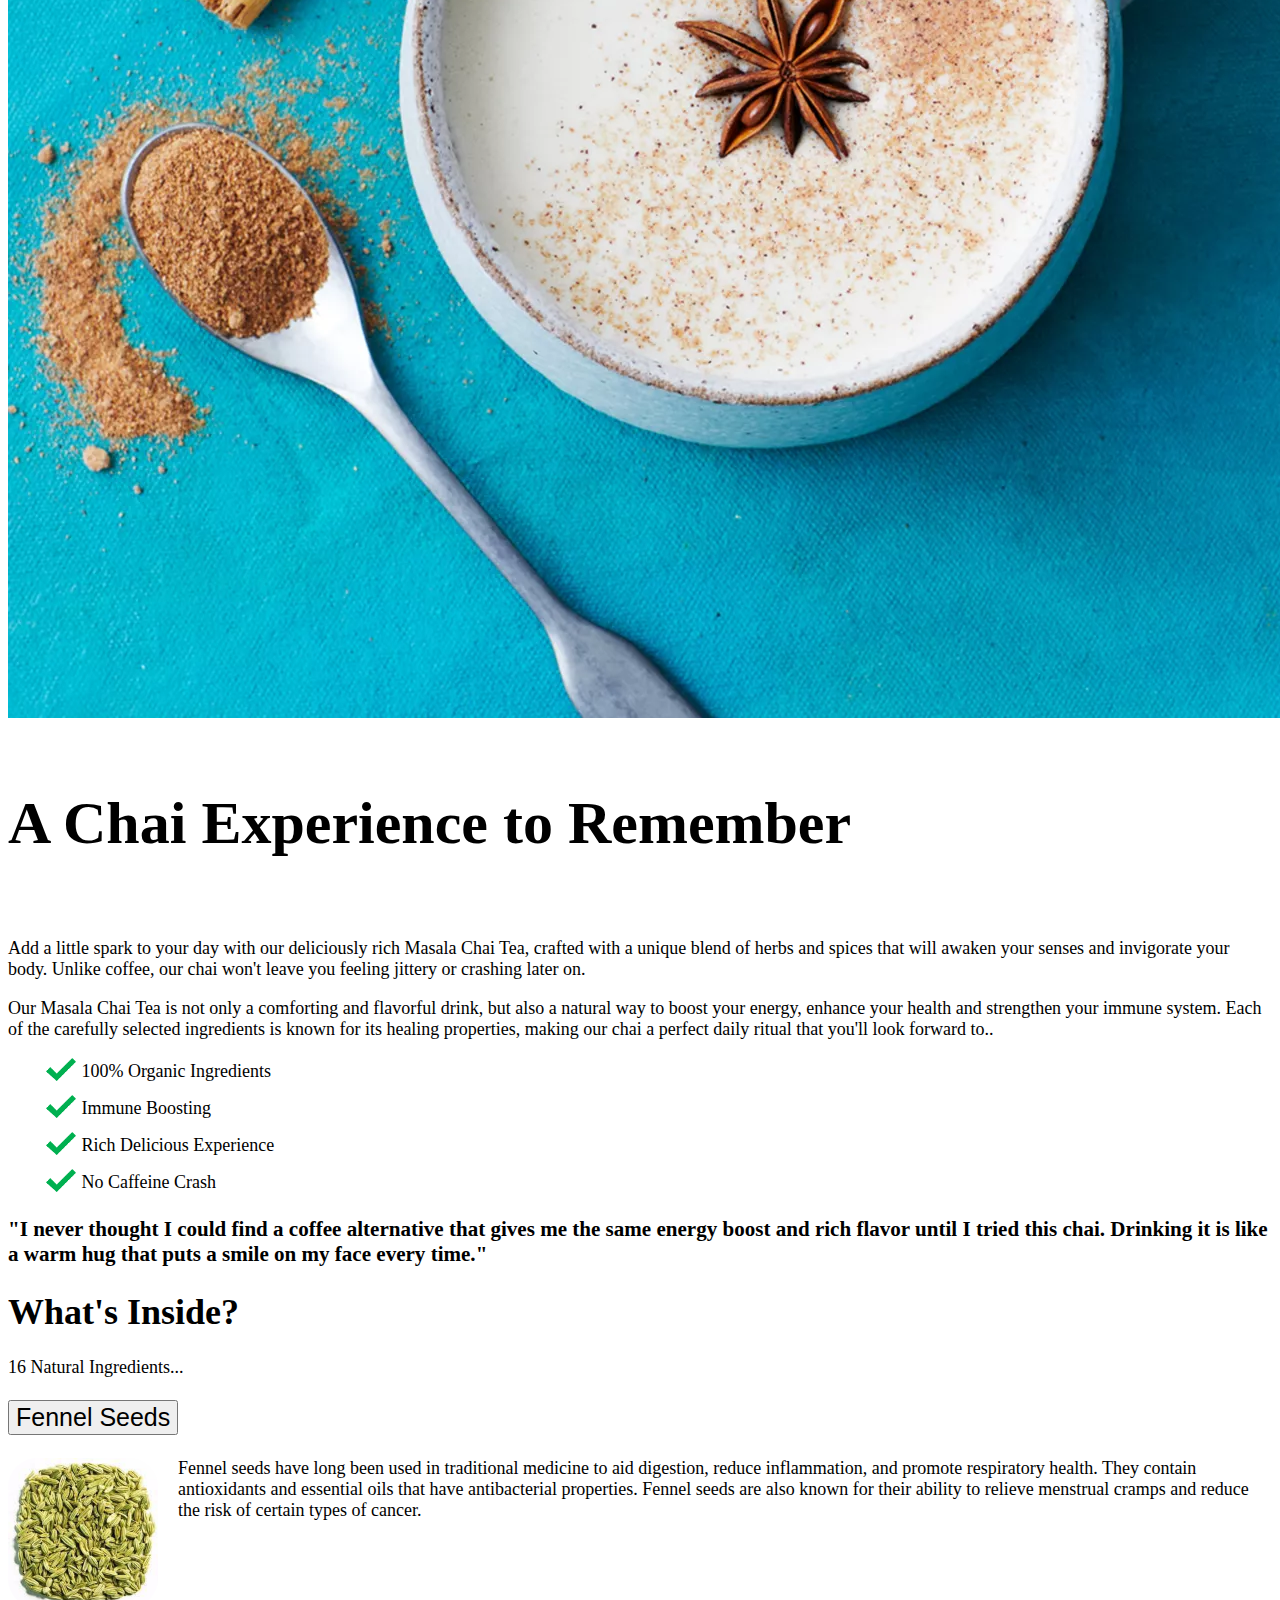
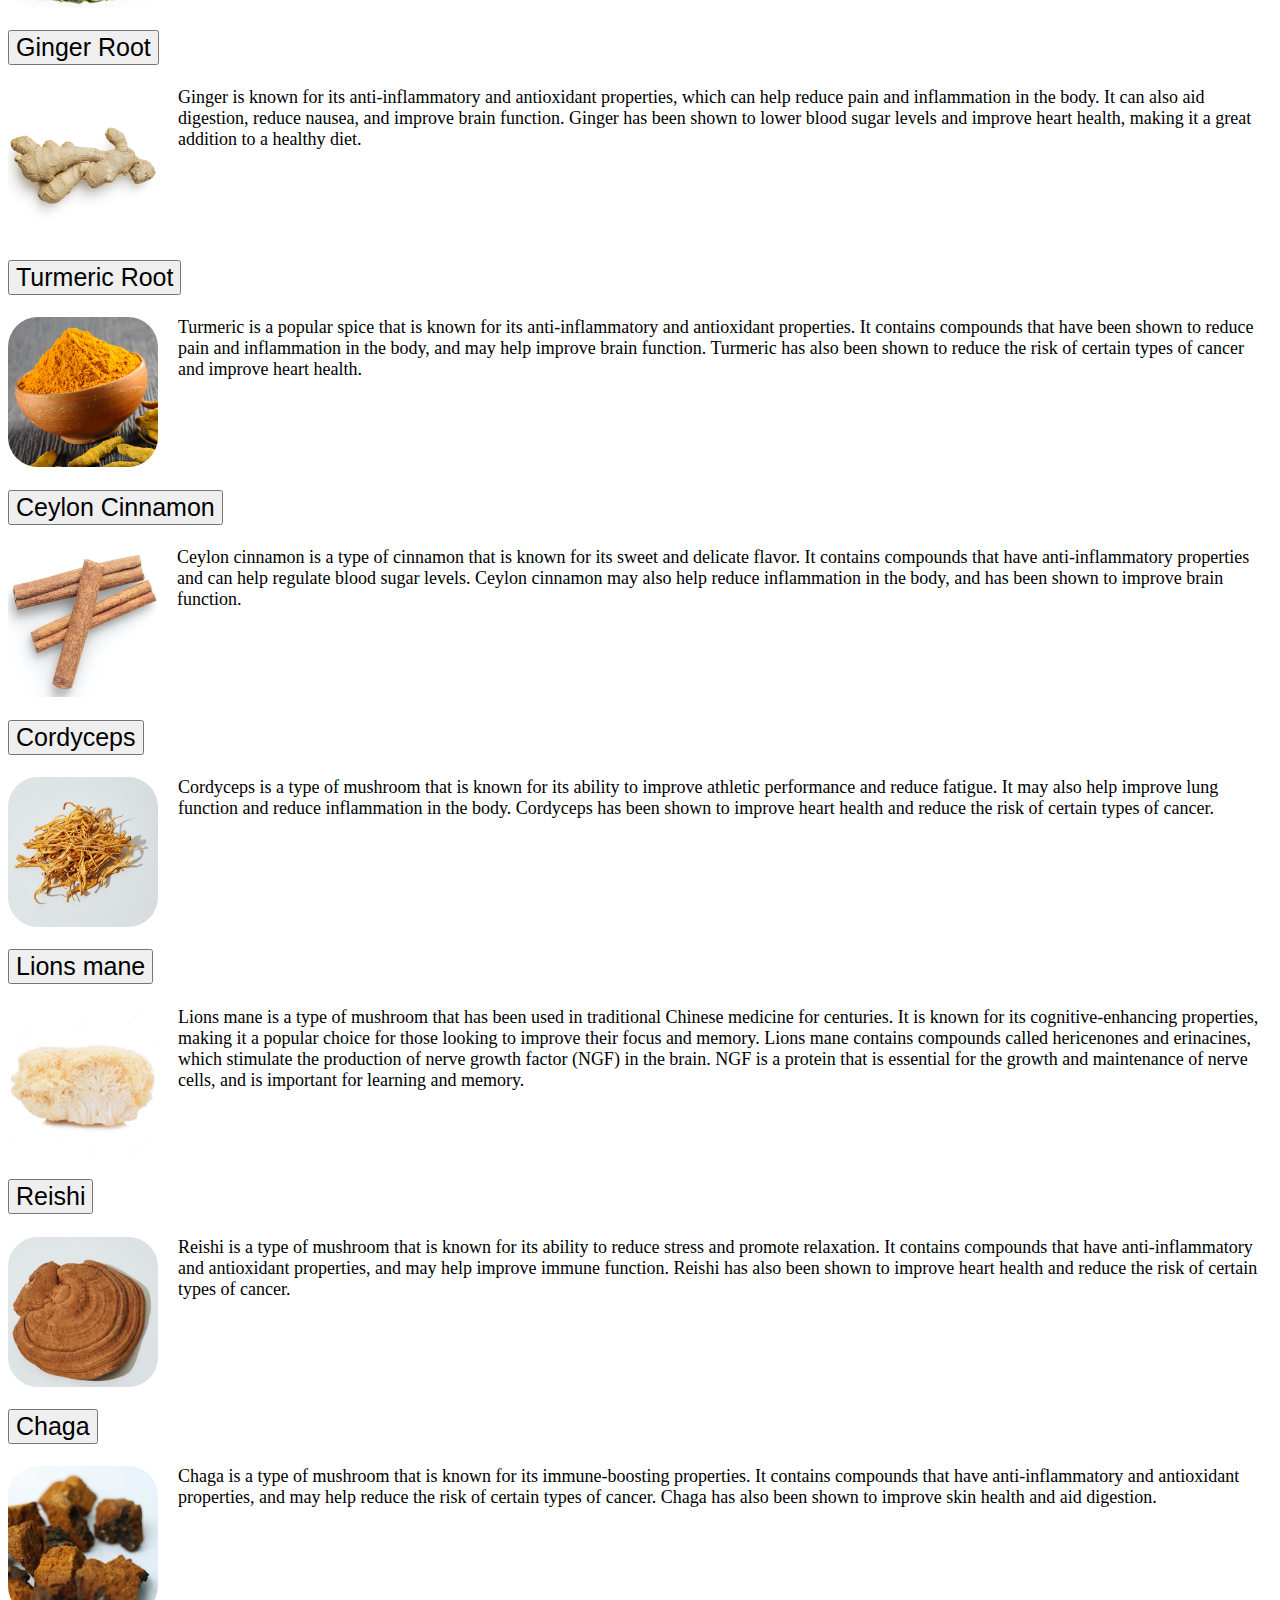
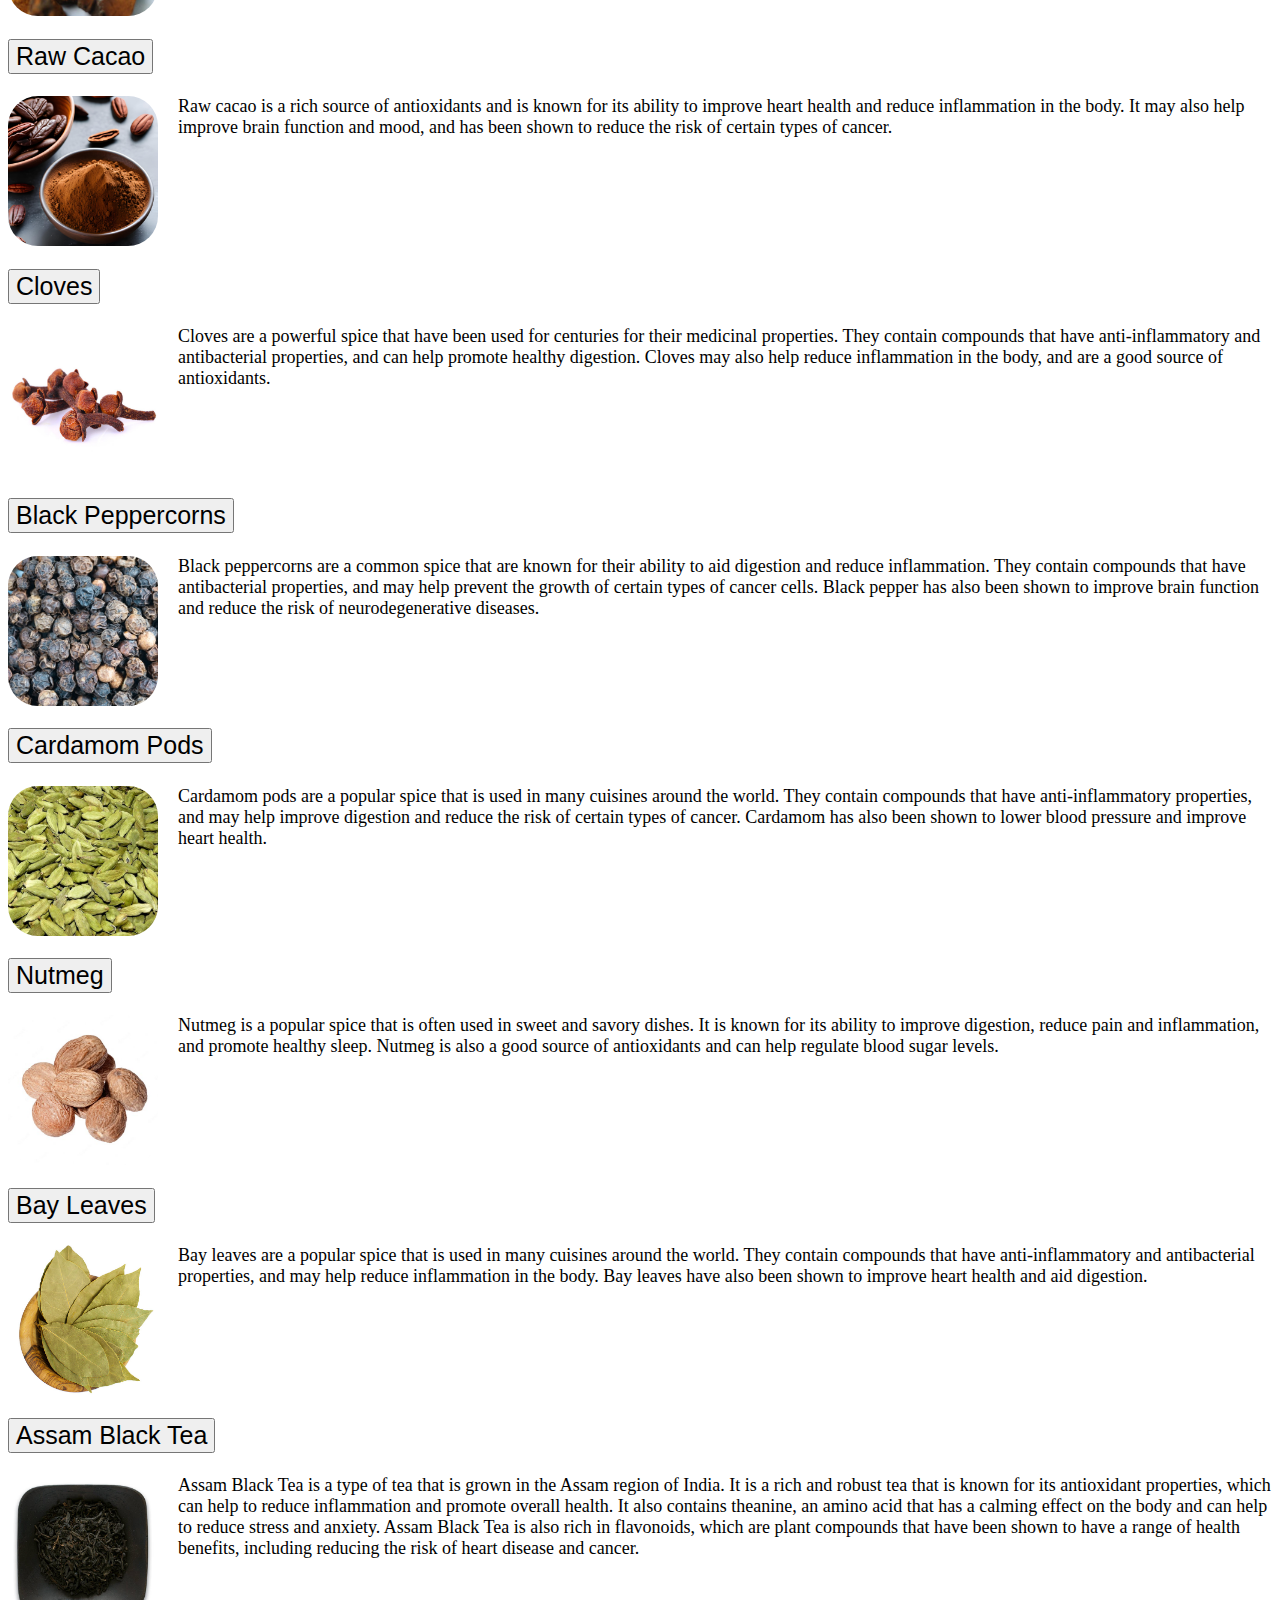
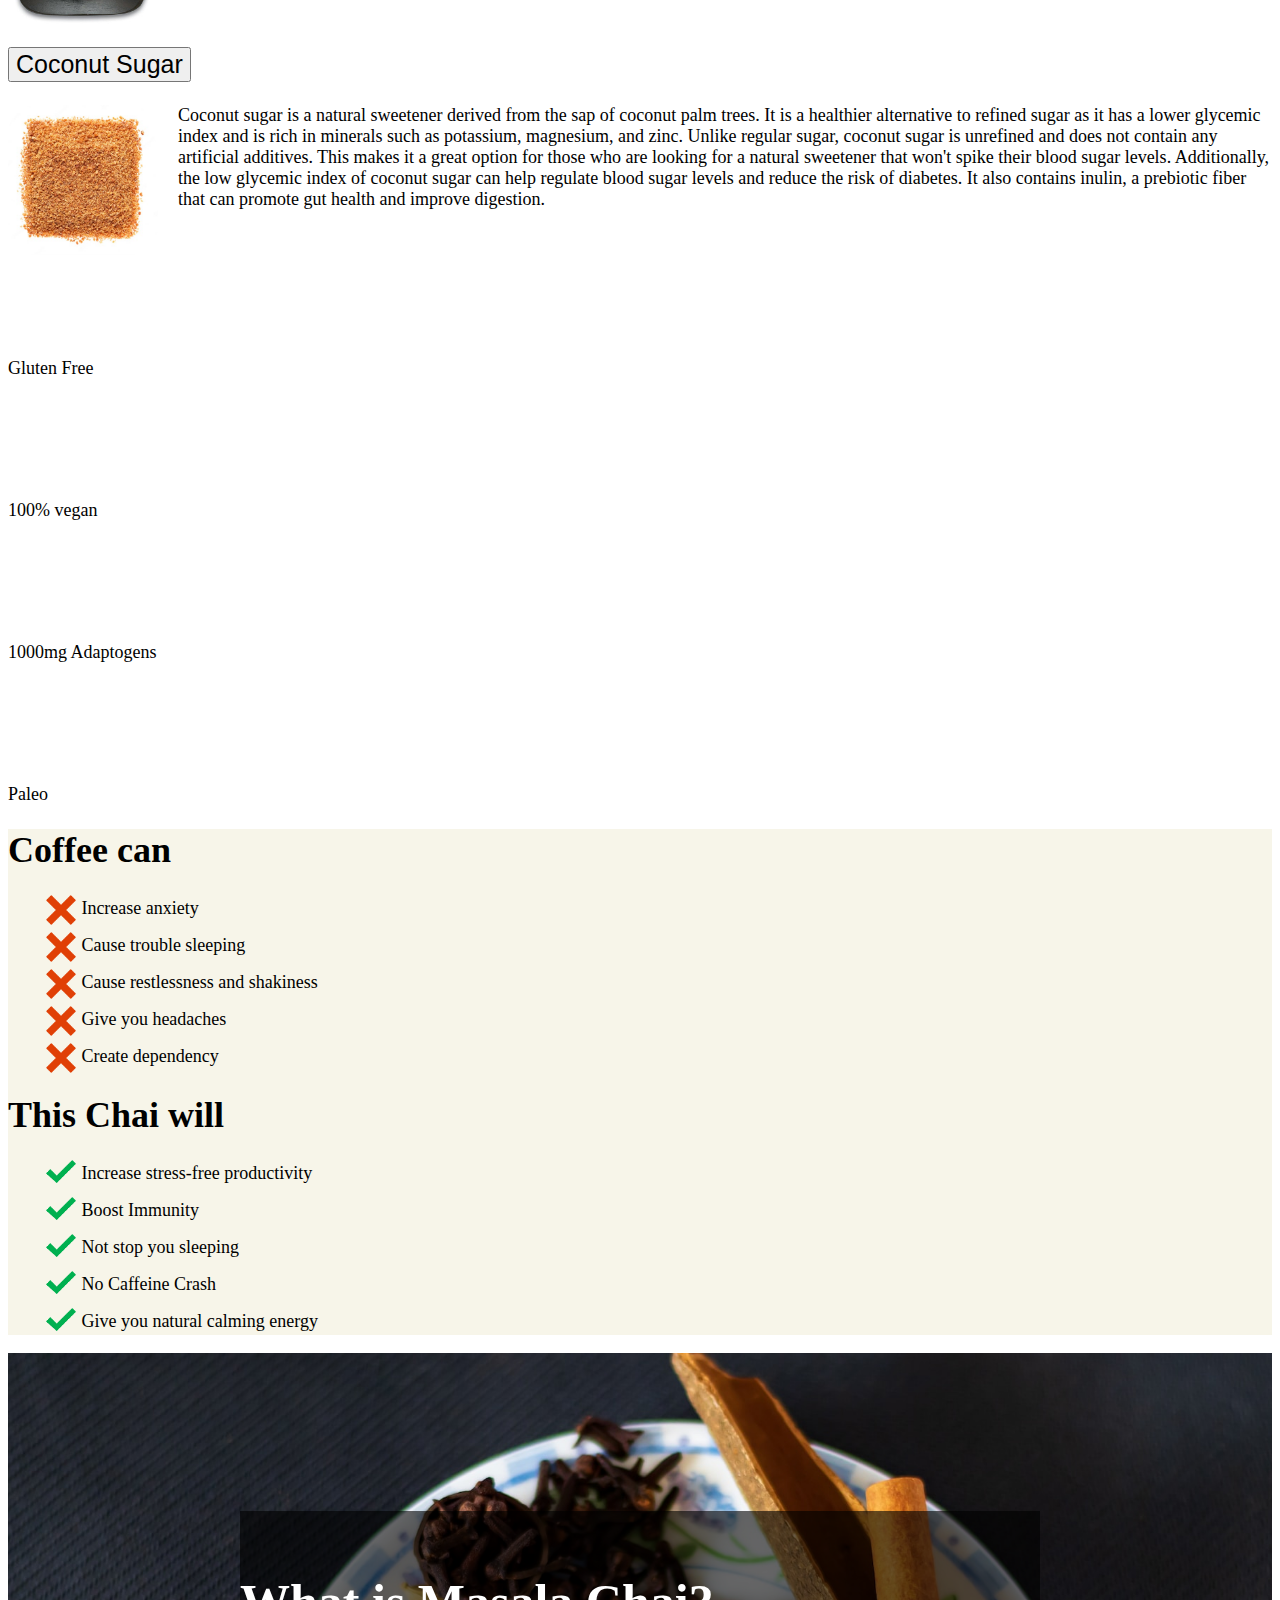
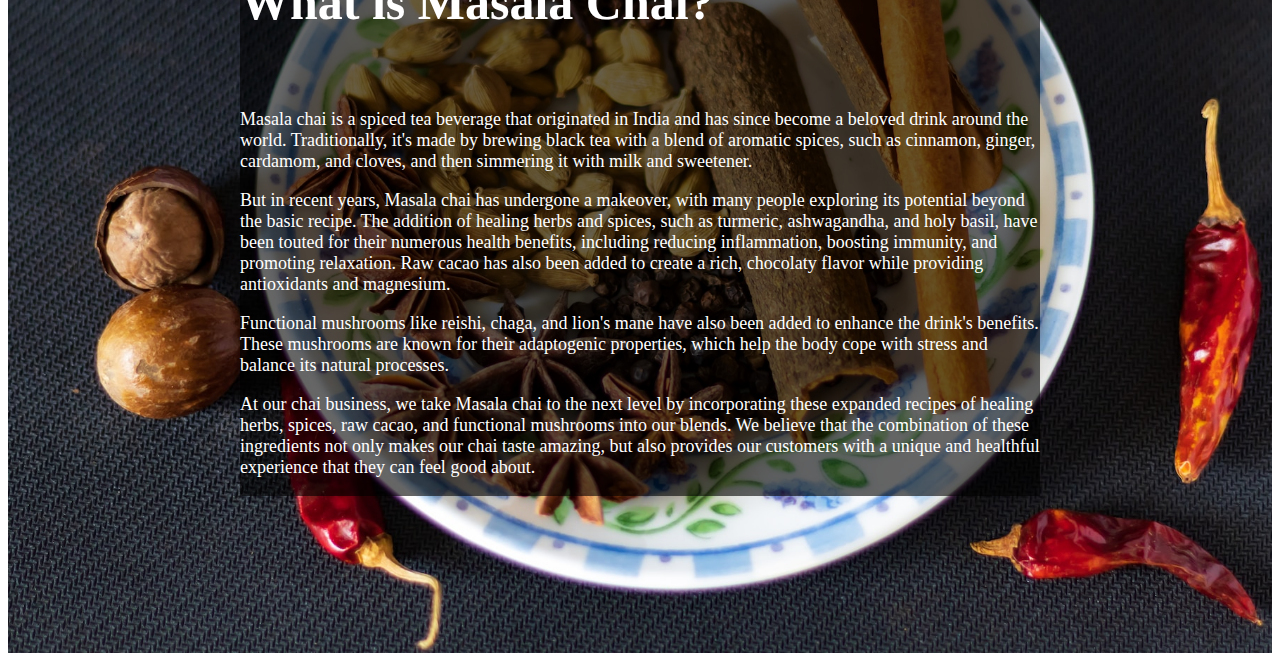
==== commit ec044e90: "new giant header and temp logo" ====
--- a/public_html/index.html
+++ b/public_html/index.html
@@ -15,23 +15,59 @@
 <nav class="navbar bg-warning">
     <div class="container">
         <a class="navbar-brand" href="#">
-            <img src="images/logoipsum-265.svg" alt="Logo" width="168" height="41" class="d-inline-block align-text-top">
+            <img src="images/happychai.png" alt="Logo" class="d-inline-block align-text-top">
         </a>
     </div>
 </nav>
 
 <!-- END - Navigation and Branding -->
 
+
+
+
+
+
+
+
+
+<div class="mobile-image">
+    <img src="images/cheerful-woman-with-mug-table-autumn-part.jpg" alt="Cheerful woman with mug table autumn">
+</div>
+
+<div class="container-fluid bigimageheader">
+    <div class="container">
+        <div class="row">
+            <div class="col-md-6 order-md-2 order-1">
+            </div>
+            <div class="col-md-6 order-md-1 order-2 chai-intro">
+                <h2>The Extra Ordinary Chai Experience</h2>
+                <h3>Start your morning with a hot cup of this special chai that will fill you with joy and energy for the day</h3>
+            </div>
+        </div>
+    </div>
+</div>
+
+<div class="container bg-warning mobile-only-intro chai-intro p-4">
+    <h2>The Extra Ordinary Chai Experience</h2>
+    <h3>Start your morning with a hot cup of this special chai that will fill you with joy and energy for the day</h3>
+</div>
+
+
+
+
+
 <!-- START - Header Bar -->
 
-<div class="container">
+<div class="container pt-5">
     <div class="row">
         <div class="col-md-6 order-md-1 order-2">
             <img src="images/masala-chai_Square.webp" class="img-fluid" alt="big chai image">
         </div>
         <div class="col-md-6 order-md-2 order-1 chai-intro" >
-            <h2>NOT YOUR ORDINARY CHAI</h2>
-            <p>We use the same CTC Black Assam tea that’s used by chaiwallahs across India. Organically sourced from legacy tea estates, it brings that authentic, street-style chai flavor while being a better-for-you source of caffeine.</p>
+            <h2>A Chai Experience to Remember</h2>
+            <p>Add a little spark to your day with our deliciously rich Masala Chai Tea, crafted with a unique blend of herbs and spices that will awaken your senses and invigorate your body. Unlike coffee, our chai won't leave you feeling jittery or crashing later on.</p>
+
+                <p>Our Masala Chai Tea is not only a comforting and flavorful drink, but also a natural way to boost your energy, enhance your health and strengthen your immune system. Each of the carefully selected ingredients is known for its healing properties, making our chai a perfect daily ritual that you'll look forward to..</p>
             <ul class="custom-list">
                 <li class="custom-check-mark">100% Organic Ingredients</li>
                 <li class="custom-check-mark">Immune Boosting</li>
--- a/public_html/styles.css
+++ b/public_html/styles.css
@@ -1,3 +1,7 @@
+html {
+    font-size: 18px;
+}
+
 .chai-intro h2 {
     font-size:60px;
     line-height: 100px;
@@ -100,9 +104,66 @@
     background-image: url("images/chai-spices.jpg");
     background-size: cover;
     background-opacity: 0.5;
-
-}
-
+    height: 100vh;
+    display: flex;
+    justify-content: center;
+    align-items: center;
+}
+
+/* Big Giant Header Image with title */
+
+.bigimageheader {
+    background-image: url("images/cheerful-woman-with-mug-table-autumn-part.jpg");
+    background-size: cover;
+    background-opacity: 0.5;
+    height: 100vh;
+    display: flex;
+    justify-content: center;
+    align-items: center;
+}
+
+
+.mobile-image {
+    display: none;
+}
+
+.mobile-only-intro {
+    display: none; /* hide by default */
+
+}
+
+@media (max-width: 768px) {
+    .mobile-only-intro {
+        display: block; /* show on mobile devices */
+    }
+}
+
+.mobile-only-intro h2 {
+    font-size: 2em; /* 32px assuming base font size of 16px */
+    line-height: normal;
+}
+
+.mobile-only-intro h3 {
+    font-size: 1.5em; /* 24px assuming base font size of 16px */
+    line-height: normal;
+}
+
+
+@media (max-width: 767px) {
+    .bigimageheader {
+        display: none;
+    }
+
+    .mobile-image {
+        display: block;
+        text-align: center;
+    }
+
+    .mobile-image img {
+        width: 100%;
+        height: auto;
+    }
+}
 
 .masala-chai-intro {
     color: white;
@@ -138,3 +199,4 @@
     border-radius: 30px;
     margin-right: 20px;
 }
+
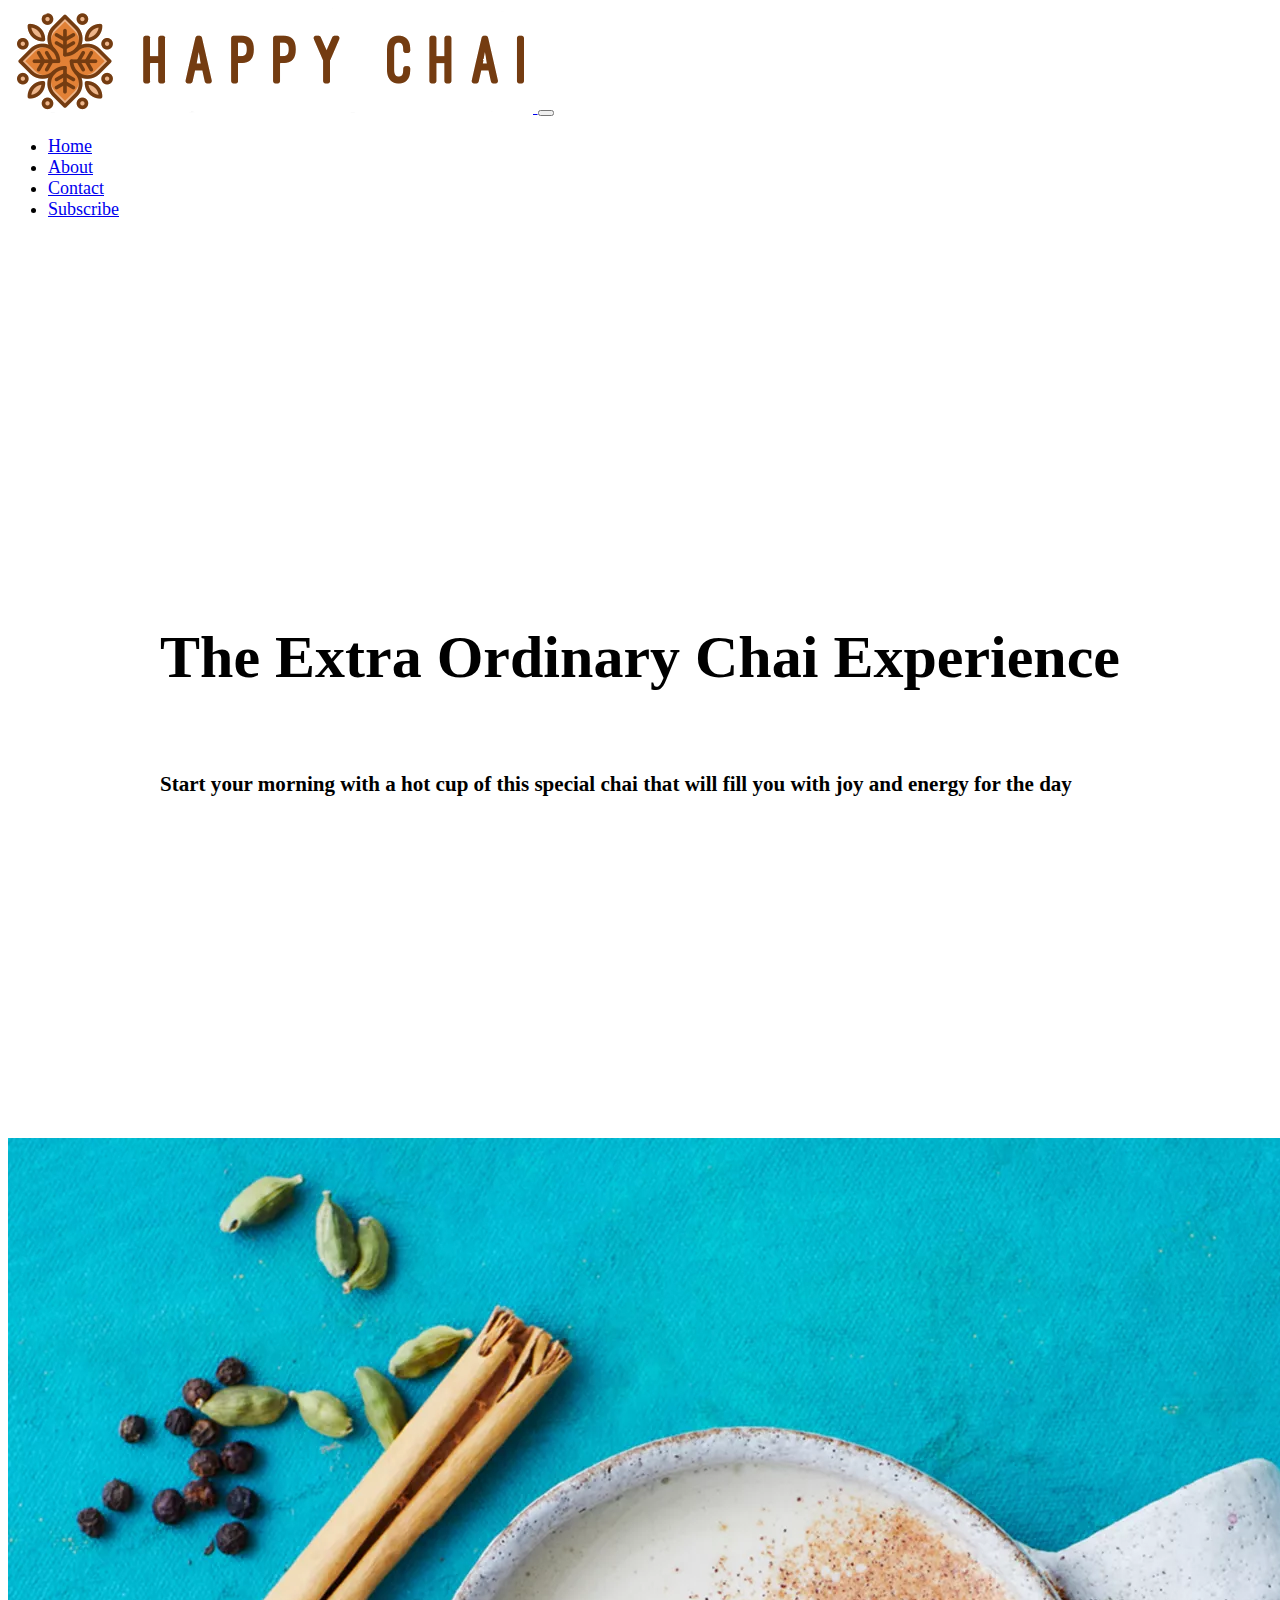
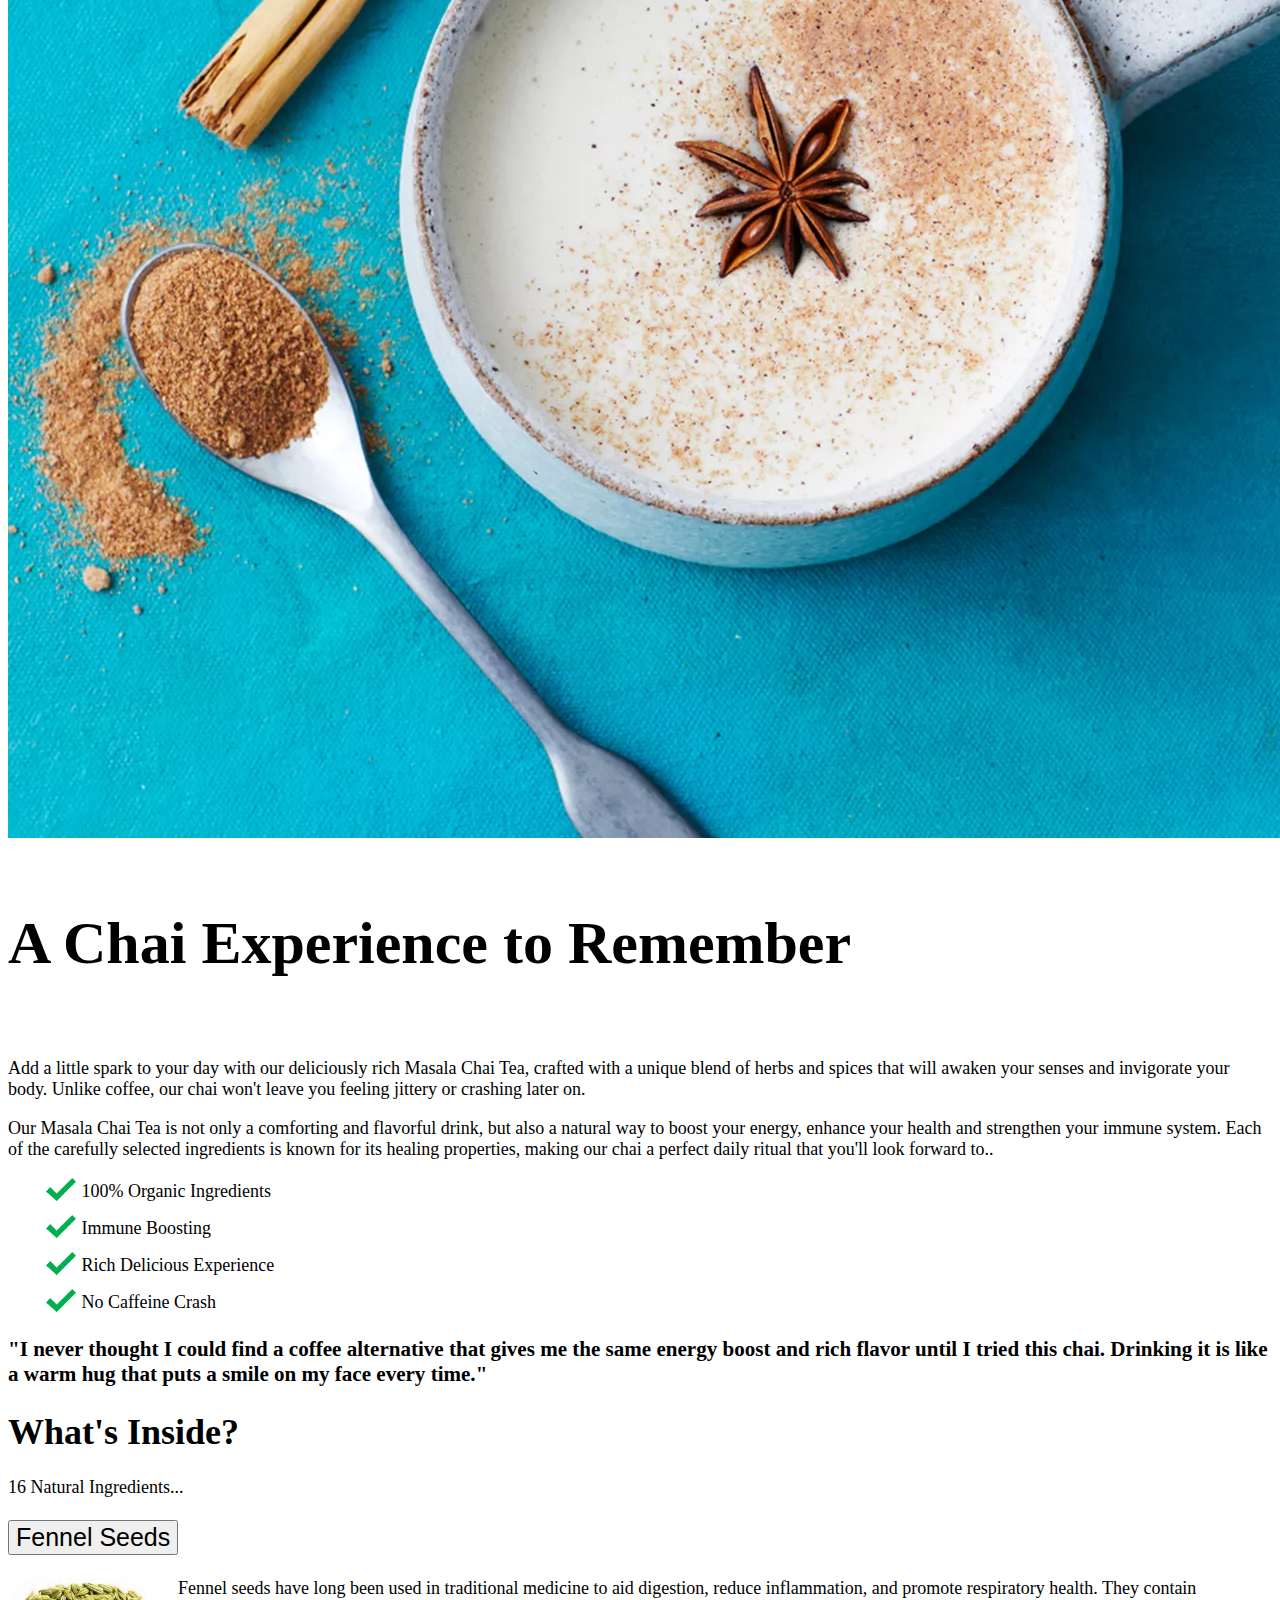
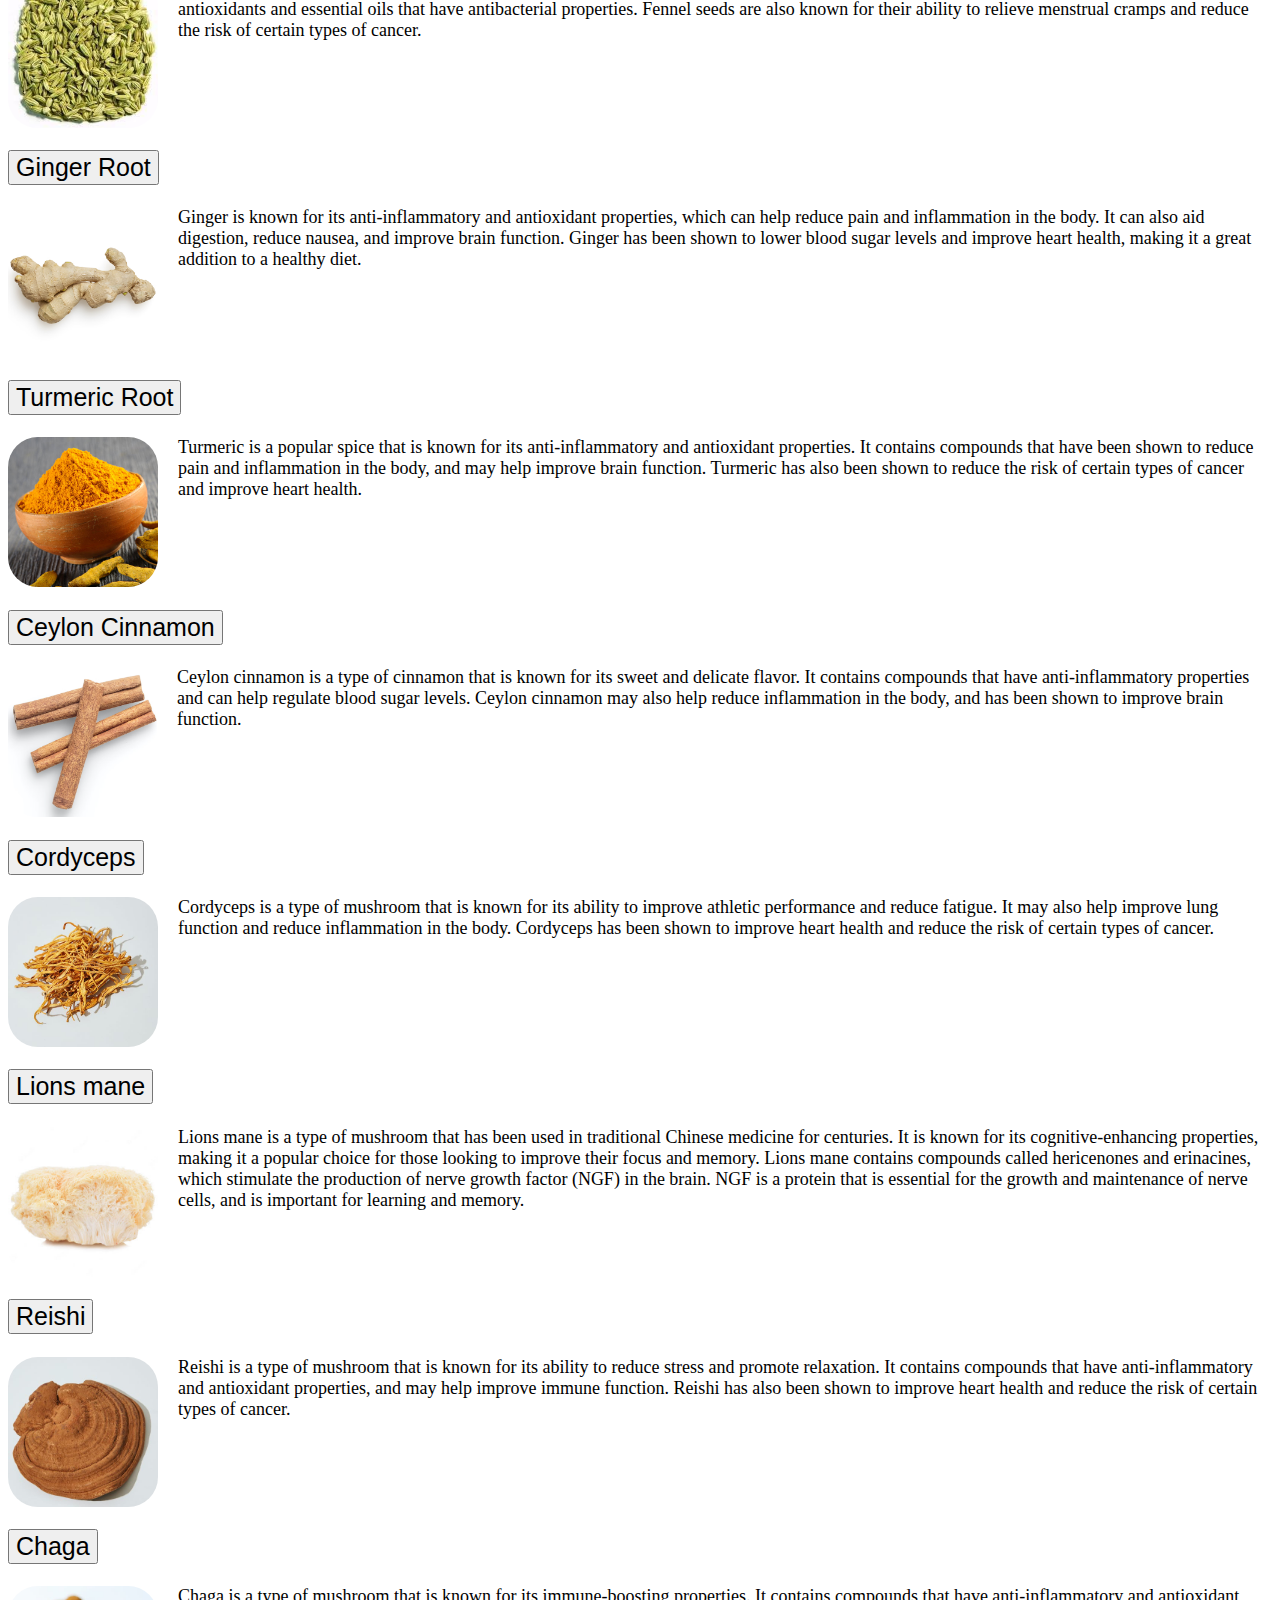
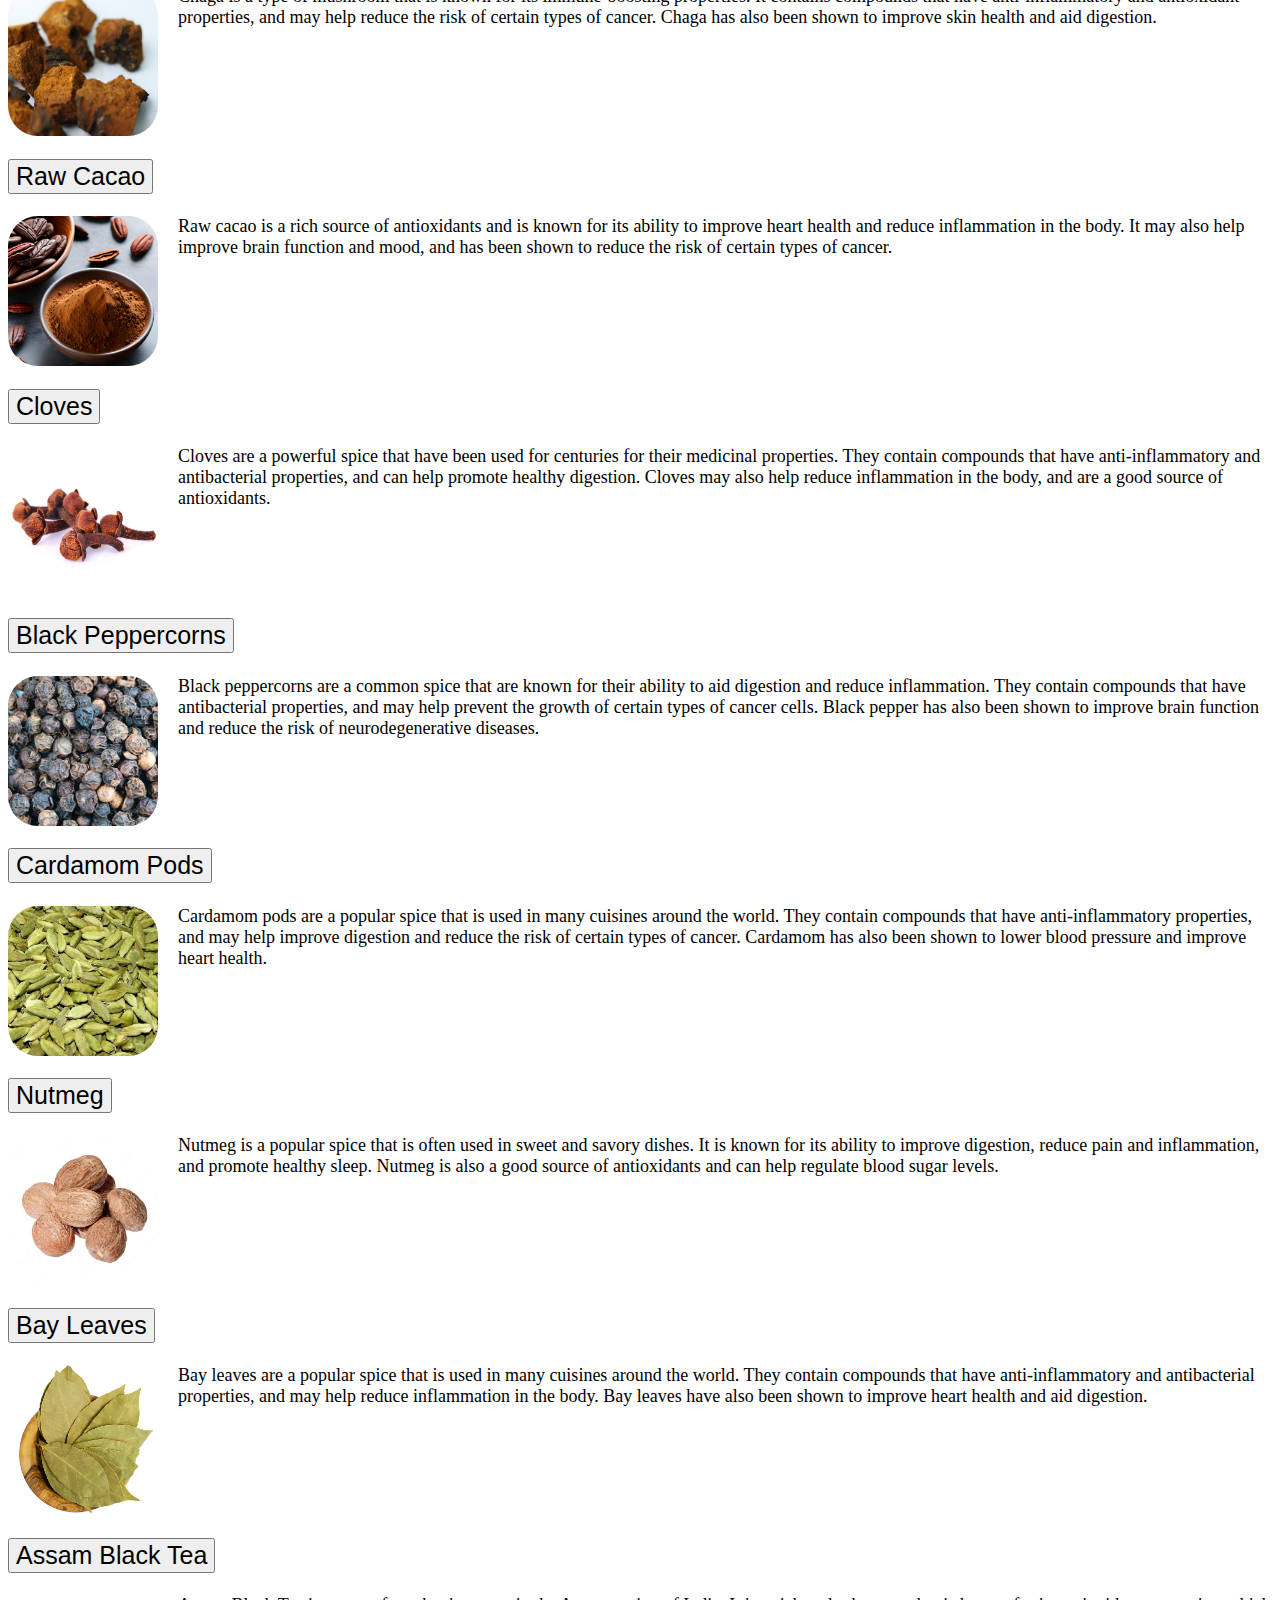
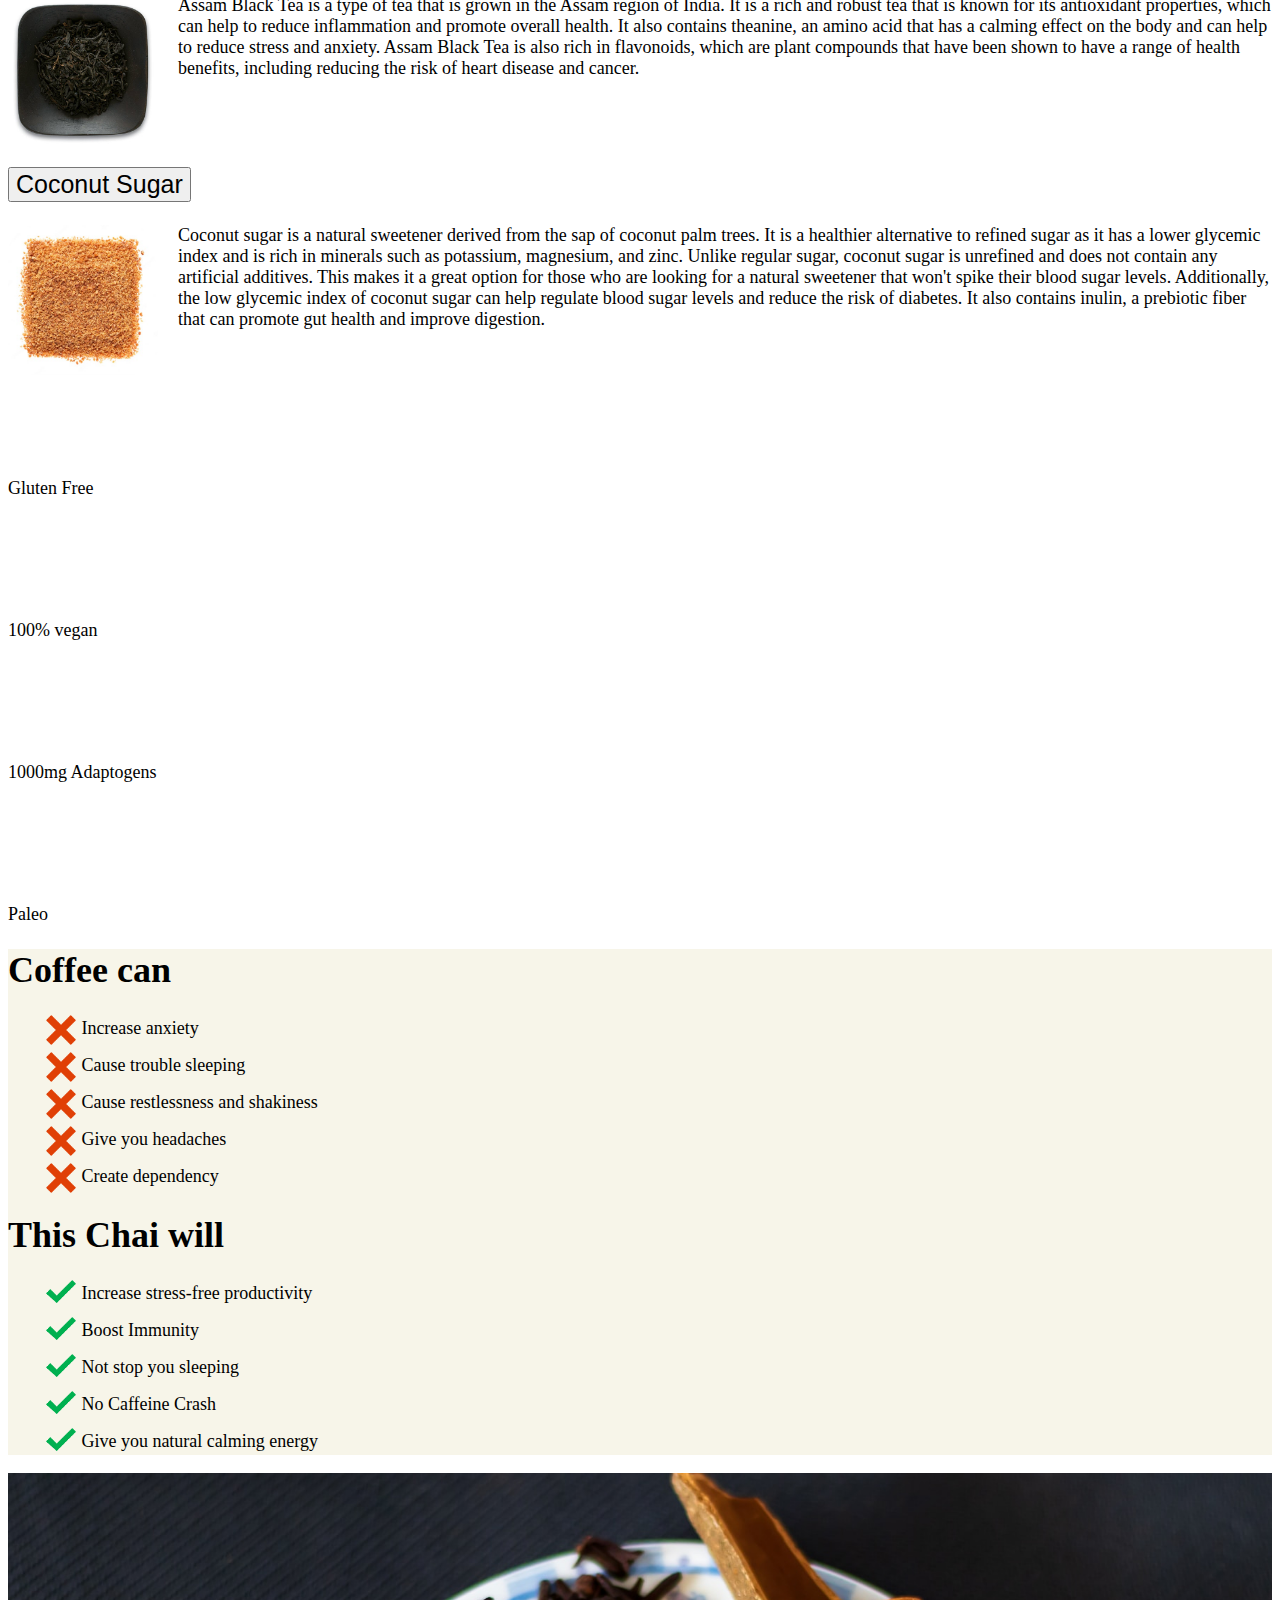
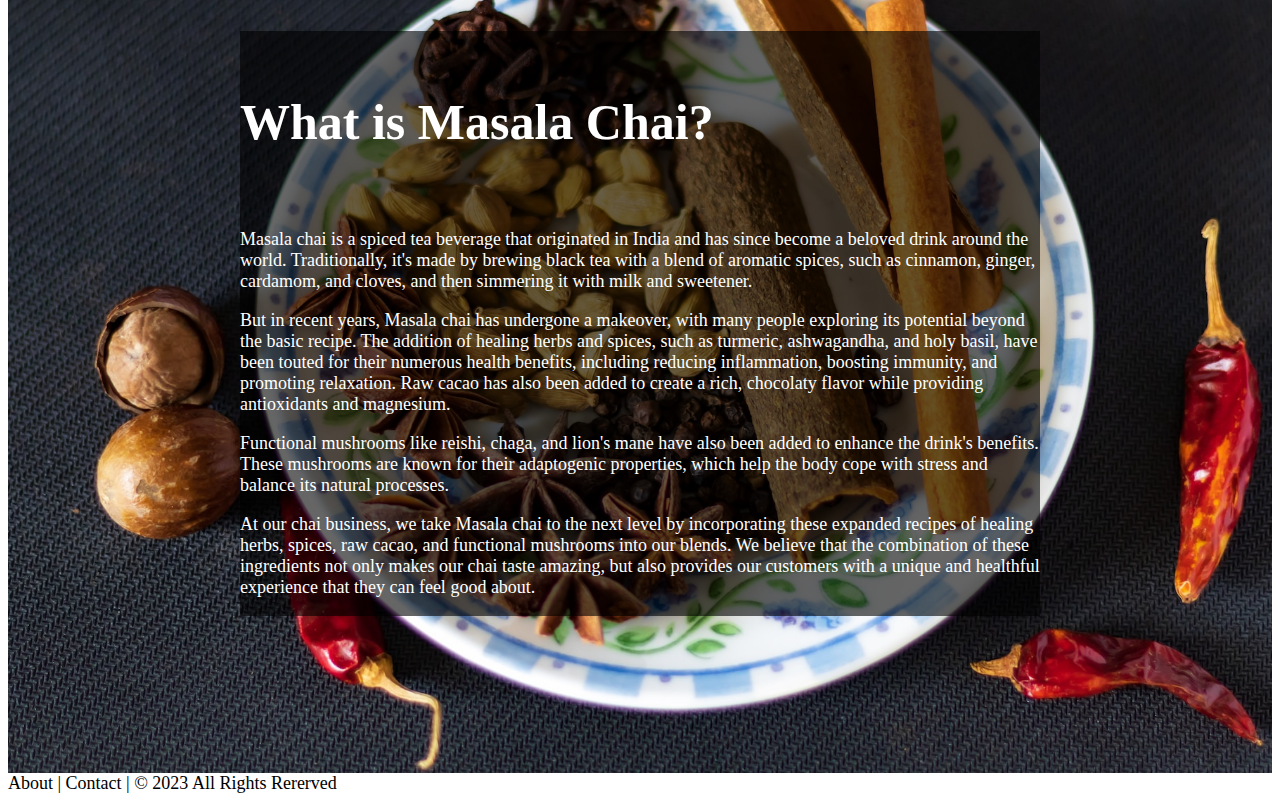
==== commit 6d4ce1da: "top nav update" ====
--- a/public_html/index.html
+++ b/public_html/index.html
@@ -12,22 +12,34 @@
 <body>
 
 <!-- START - Navigation and Branding -->
-<nav class="navbar bg-warning">
-    <div class="container">
-        <a class="navbar-brand" href="#">
-            <img src="images/happychai.png" alt="Logo" class="d-inline-block align-text-top">
+
+<nav class="navbar navbar-expand-lg bg-warning container-fluid">
+    <div class="container-fluid">
+        <a class="navbar-brand ms-5" href="#">
+            <img src="images/happychai.png" alt="Logo" class="d-inline-block align-text-top img-fluid">
         </a>
+        <button class="navbar-toggler" type="button" data-bs-toggle="collapse" data-bs-target="#navbarNav" aria-controls="navbarNav" aria-expanded="false" aria-label="Toggle navigation">
+            <span class="navbar-toggler-icon"></span>
+        </button>
+        <div class="collapse navbar-collapse" id="navbarNav">
+            <ul class="navbar-nav ms-auto">
+                <li class="nav-item">
+                    <a class="nav-link" href="#">Home</a>
+                </li>
+                <li class="nav-item">
+                    <a class="nav-link" href="#">About</a>
+                </li>
+                <li class="nav-item">
+                    <a class="nav-link" href="#">Contact</a>
+                </li>
+                <li class="nav-item">
+                    <a class="nav-link" href="#">Subscribe</a>
+                </li>
+            </ul>
+        </div>
     </div>
 </nav>
-
 <!-- END - Navigation and Branding -->
-
-
-
-
-
-
-
 
 
 <div class="mobile-image">
@@ -388,7 +400,7 @@
 </div>
 
 
-
+<div class="container-fluid bg-warning text-center p-3">About | Contact | © 2023 All Rights Rererved</div>
 
 
 <script src="https://cdn.jsdelivr.net/npm/bootstrap@5.3.0-alpha3/dist/js/bootstrap.bundle.min.js" integrity="sha384-ENjdO4Dr2bkBIFxQpeoTz1HIcje39Wm4jDKdf19U8gI4ddQ3GYNS7NTKfAdVQSZe" crossorigin="anonymous"></script>
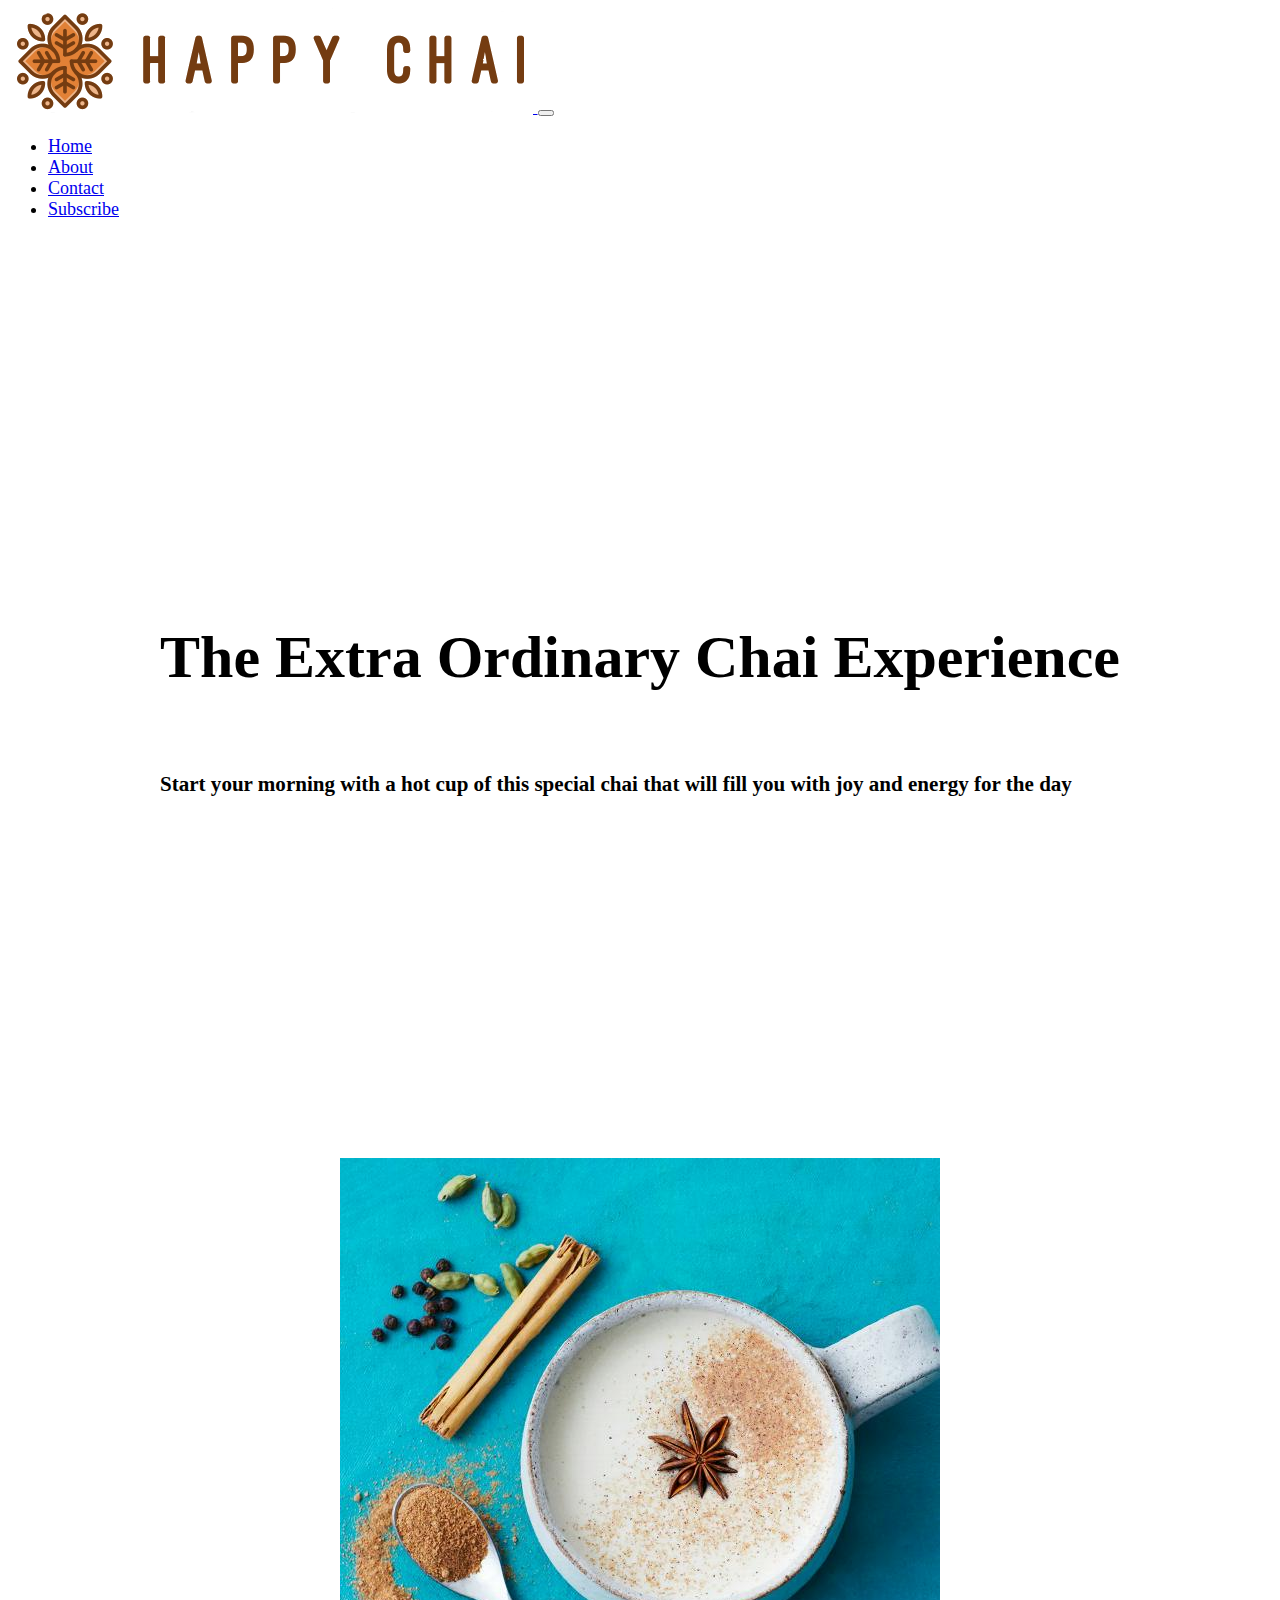
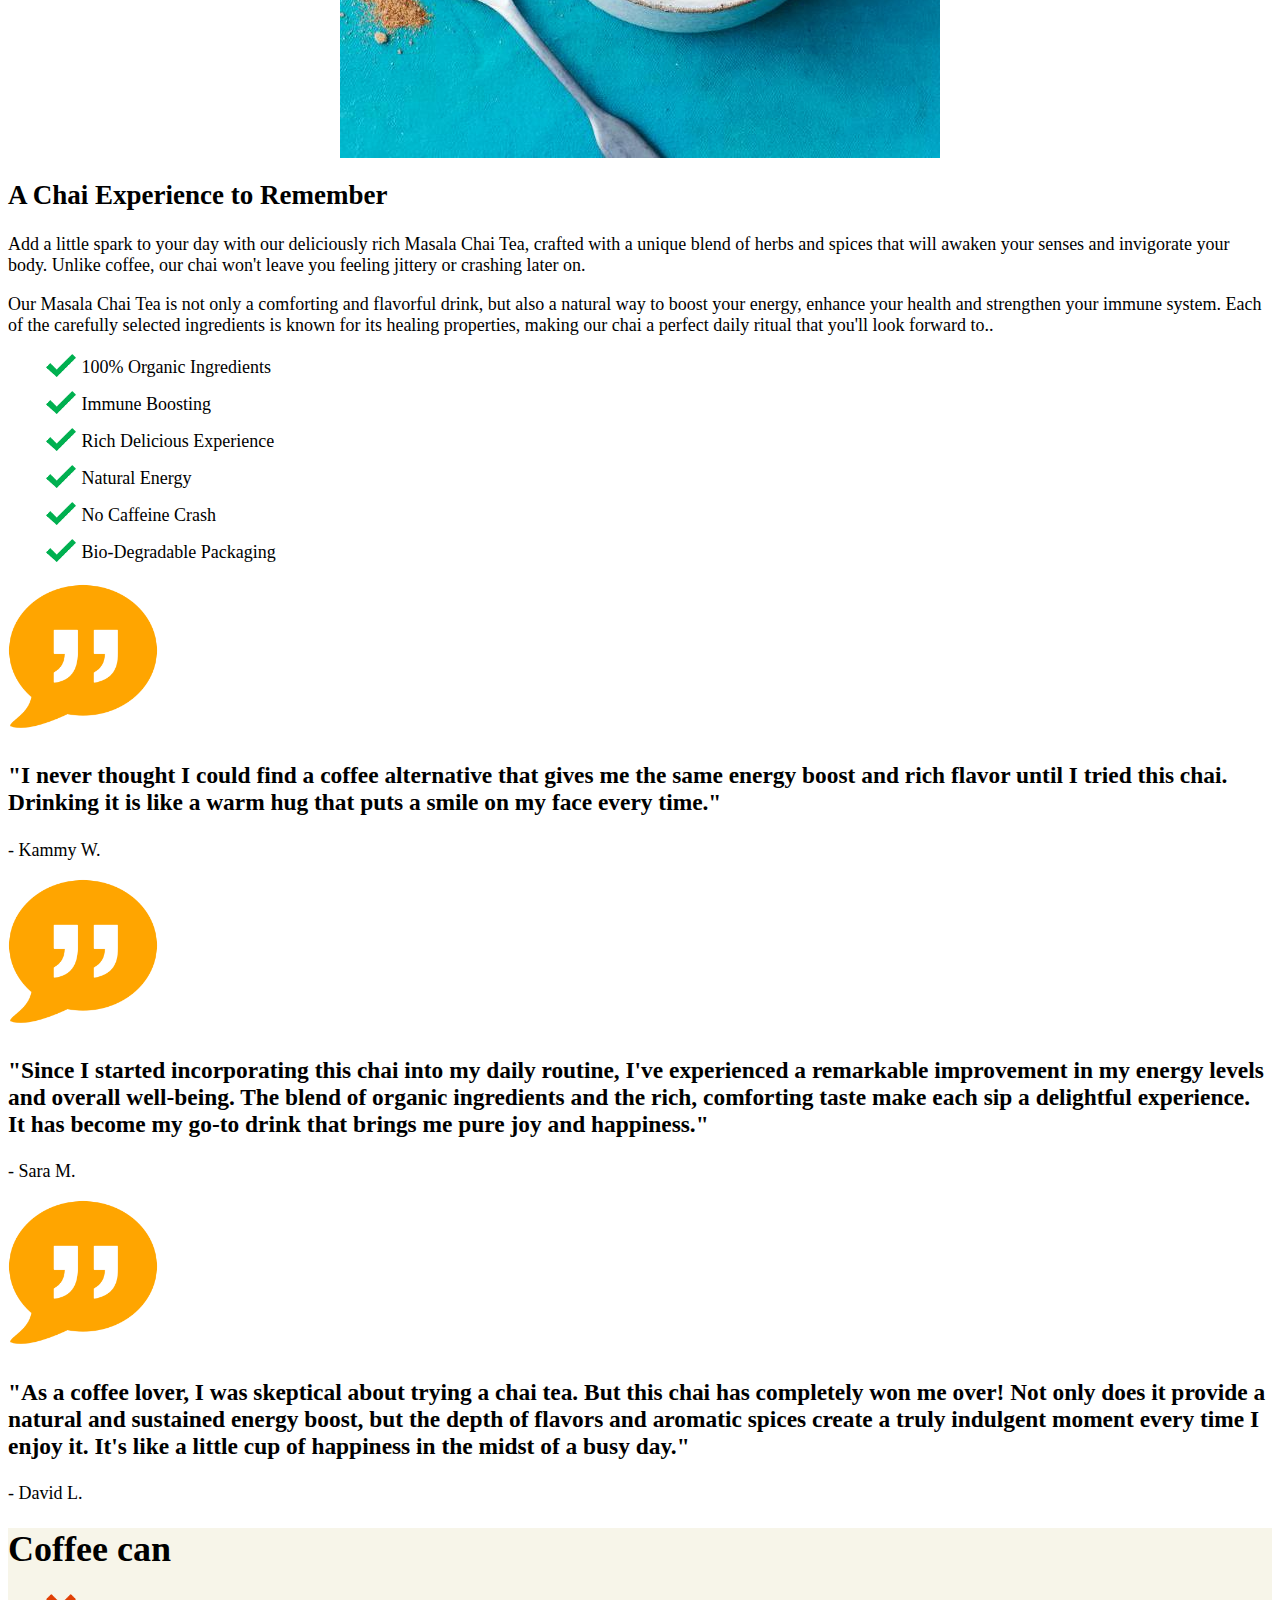
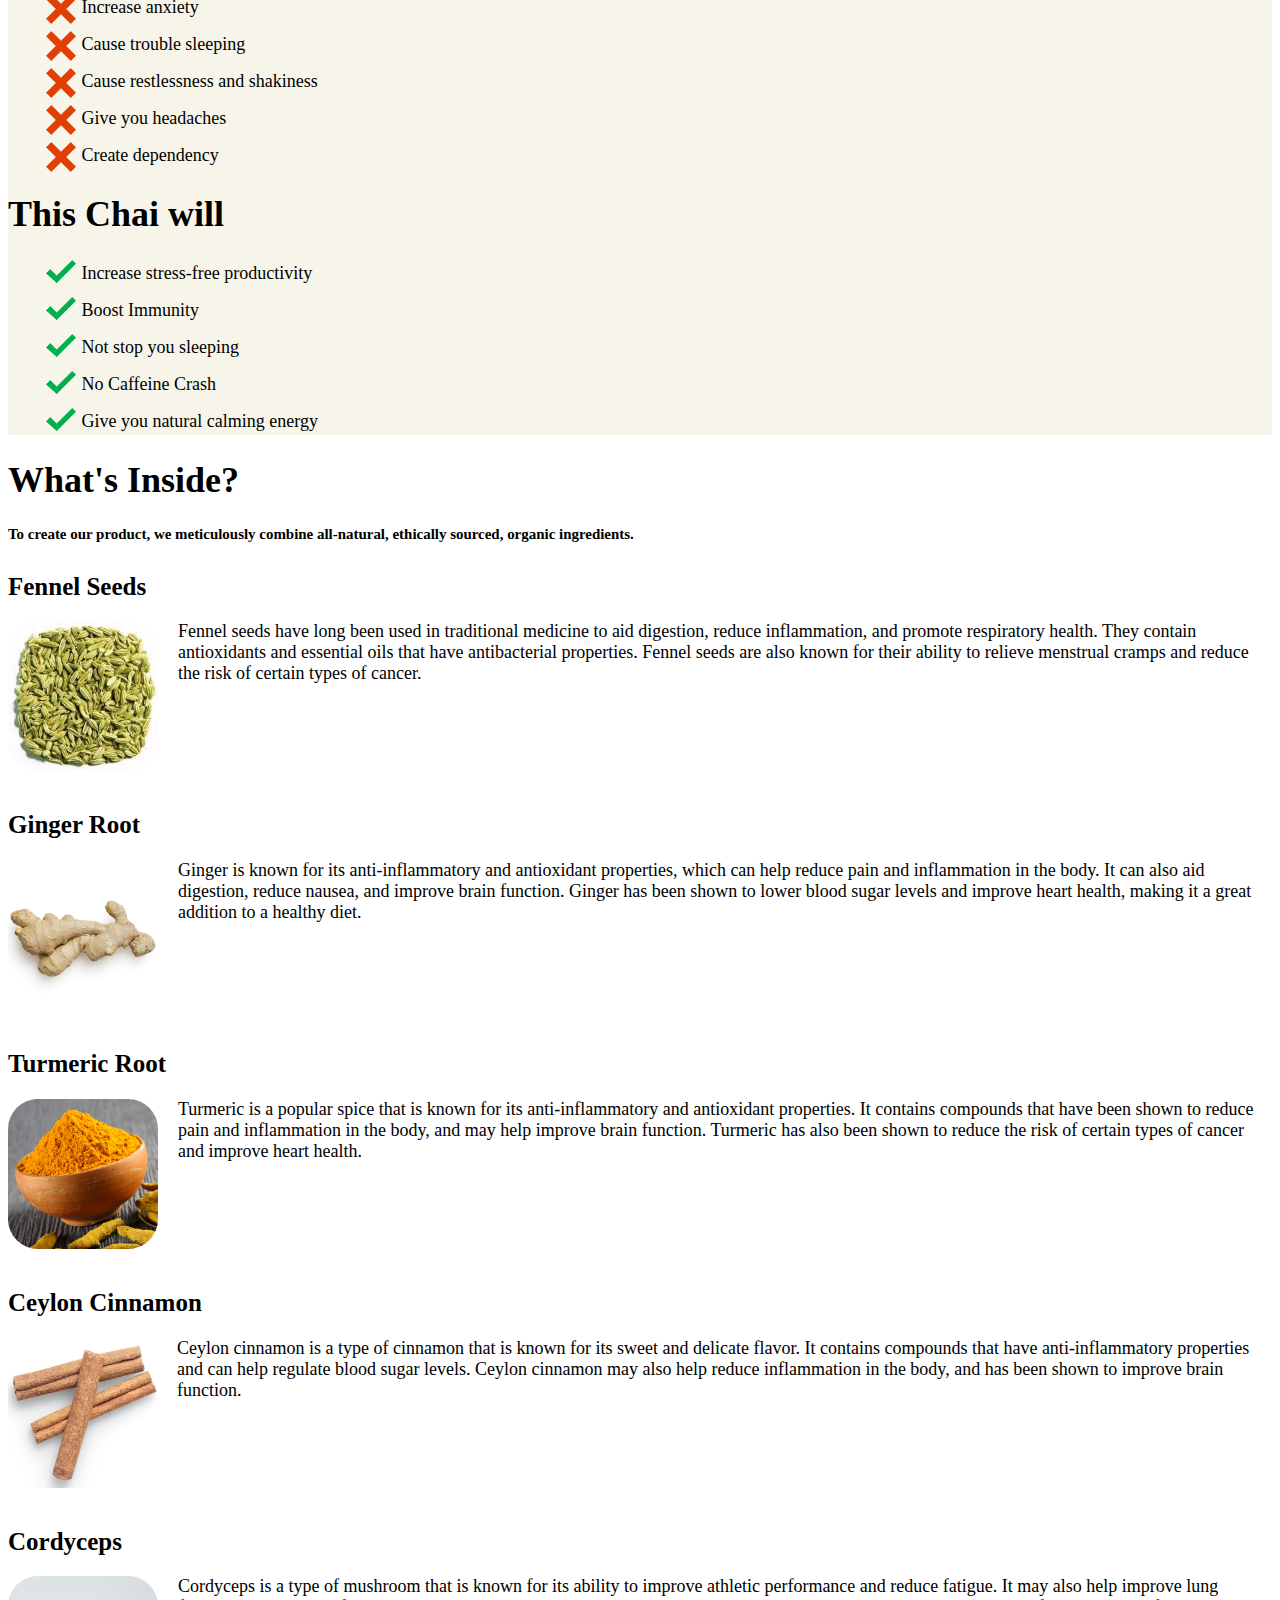
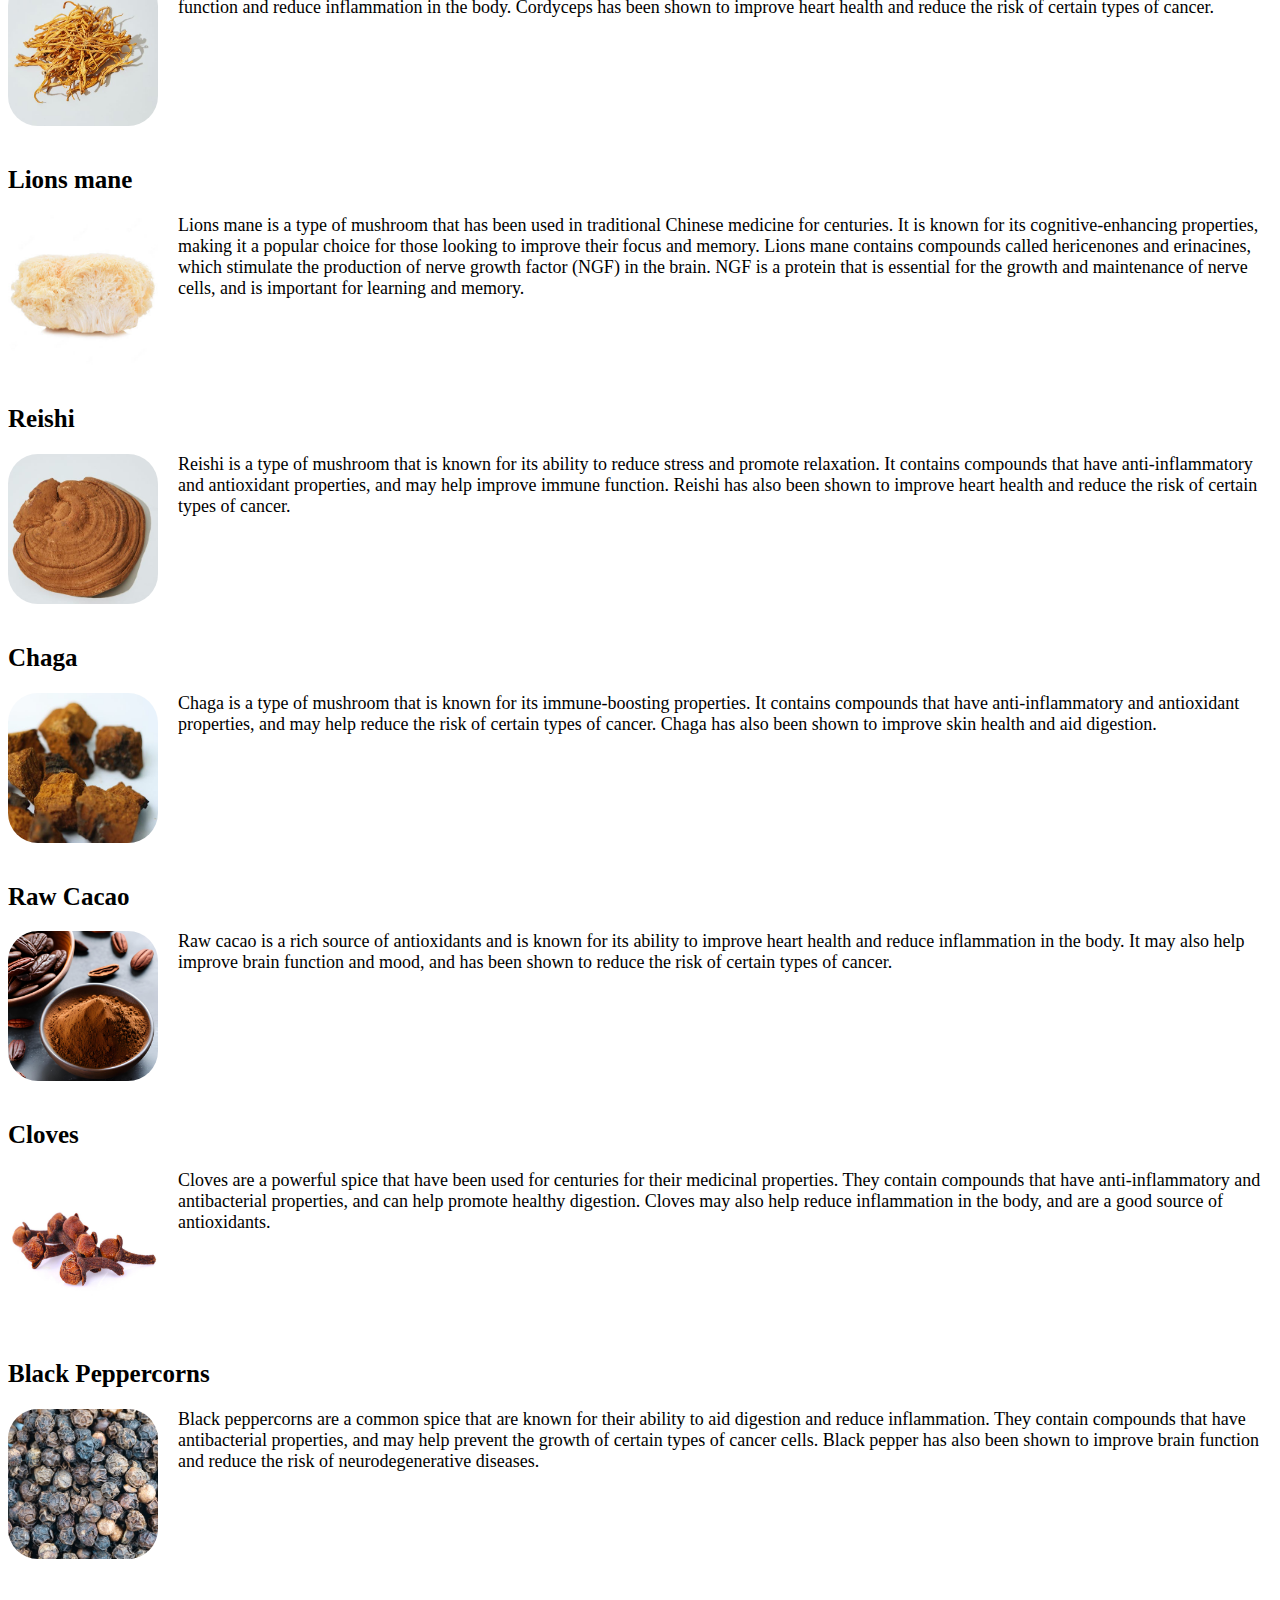
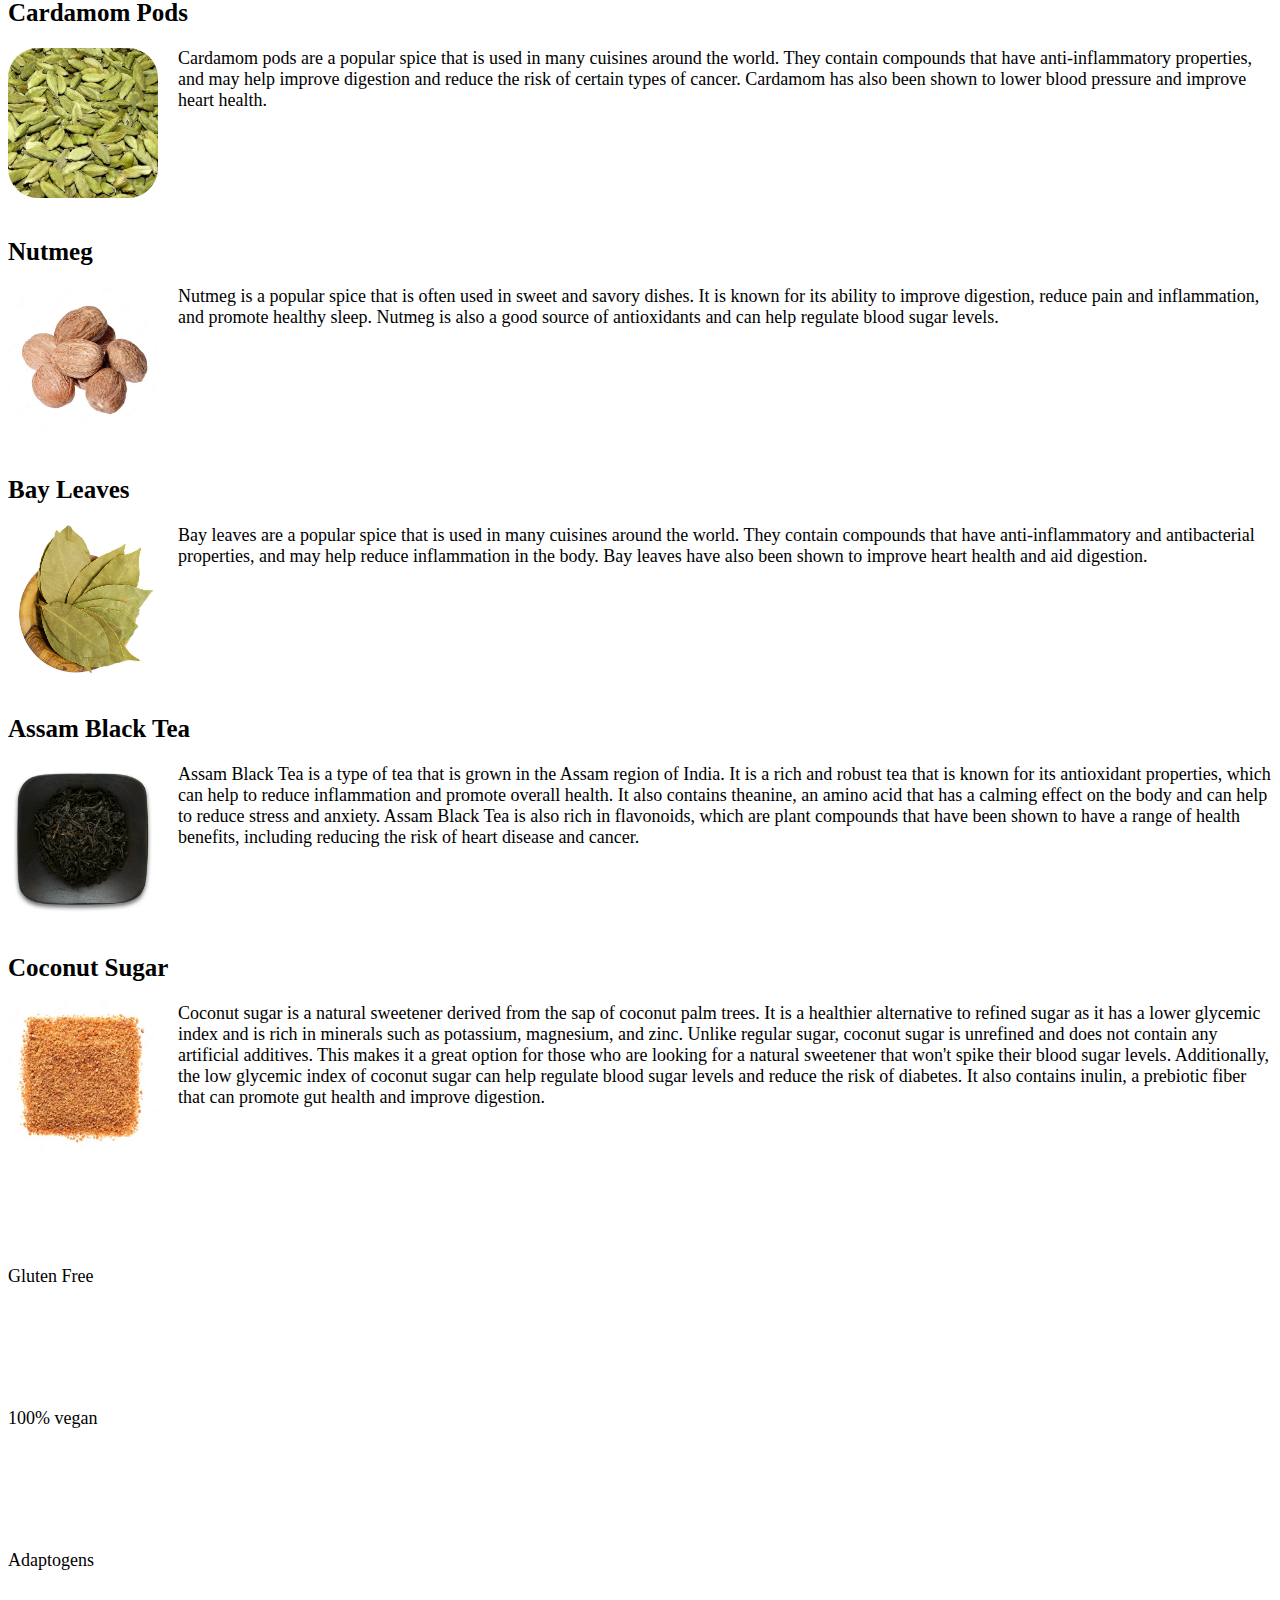
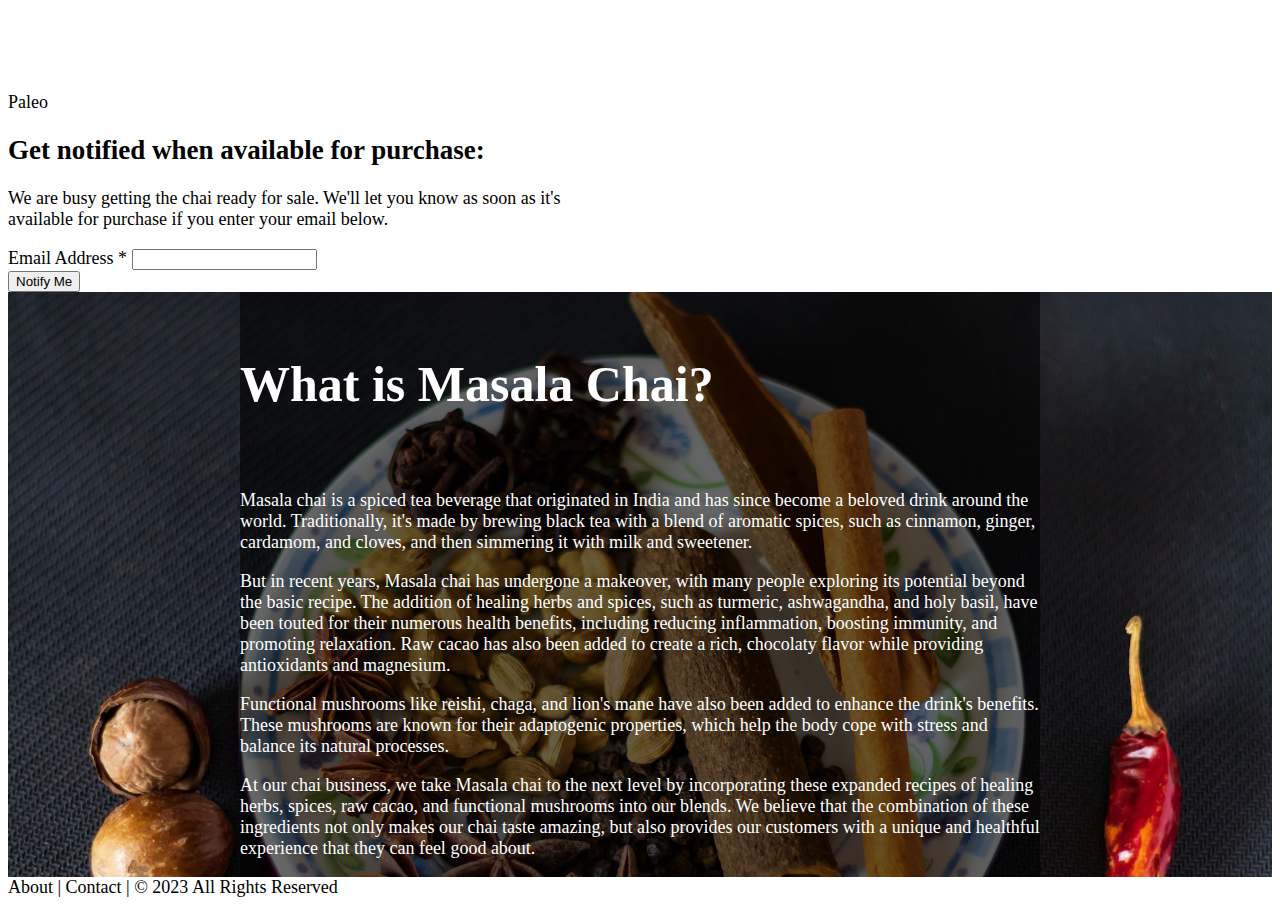
==== commit c046b2f2: "mailchimp subscribe form and Minor page tweaks" ====
--- a/public_html/index.html
+++ b/public_html/index.html
@@ -2,23 +2,27 @@
 <html lang="en">
 <head>
     <meta charset="UTF-8">
-    <meta name="viewport"
-          content="width=device-width, user-scalable=no, initial-scale=1.0, maximum-scale=1.0, minimum-scale=1.0">
+    <meta name="viewport" content="width=device-width, initial-scale=1">
     <meta http-equiv="X-UA-Compatible" content="ie=edge">
     <title>Elevated Chai</title>
-    <link href="https://cdn.jsdelivr.net/npm/bootstrap@5.3.0-alpha3/dist/css/bootstrap.min.css" rel="stylesheet" integrity="sha384-KK94CHFLLe+nY2dmCWGMq91rCGa5gtU4mk92HdvYe+M/SXH301p5ILy+dN9+nJOZ" crossorigin="anonymous">
-    <link rel="stylesheet" href="styles.css">
+    <link href="https://cdn.jsdelivr.net/npm/bootstrap@5.3.0-alpha3/dist/css/bootstrap.min.css" rel="stylesheet"
+          integrity="sha384-KK94CHFLLe+nY2dmCWGMq91rCGa5gtU4mk92HdvYe+M/SXH301p5ILy+dN9+nJOZ" crossorigin="anonymous">
+    <link rel="stylesheet" href="style.css">
+    <link href="https://cdn-images.mailchimp.com/embedcode/classic-071822.css" rel="stylesheet" type="text/css">
+
 </head>
 <body>
+
 
 <!-- START - Navigation and Branding -->
 
 <nav class="navbar navbar-expand-lg bg-warning container-fluid">
     <div class="container-fluid">
         <a class="navbar-brand ms-5" href="#">
-            <img src="images/happychai.png" alt="Logo" class="d-inline-block align-text-top img-fluid">
+            <img src="images/happychai.png" alt="Logo" class="d-inline-block align-text-top img-fluid" id="logo-image" />
         </a>
-        <button class="navbar-toggler" type="button" data-bs-toggle="collapse" data-bs-target="#navbarNav" aria-controls="navbarNav" aria-expanded="false" aria-label="Toggle navigation">
+        <button class="navbar-toggler" type="button" data-bs-toggle="collapse" data-bs-target="#navbarNav"
+                aria-controls="navbarNav" aria-expanded="false" aria-label="Toggle navigation">
             <span class="navbar-toggler-icon"></span>
         </button>
         <div class="collapse navbar-collapse" id="navbarNav">
@@ -33,7 +37,7 @@
                     <a class="nav-link" href="#">Contact</a>
                 </li>
                 <li class="nav-item">
-                    <a class="nav-link" href="#">Subscribe</a>
+                    <a class="nav-link" href="#notify">Subscribe</a>
                 </li>
             </ul>
         </div>
@@ -41,9 +45,10 @@
 </nav>
 <!-- END - Navigation and Branding -->
 
+<!-- Big Header Image and text -->
 
 <div class="mobile-image">
-    <img src="images/cheerful-woman-with-mug-table-autumn-part.jpg" alt="Cheerful woman with mug table autumn">
+    <img src="images/cheerful-woman-with-mug-table-autumn-part.jpg" alt="Cheerful woman with mug table autumn" />
 </div>
 
 <div class="container-fluid bigimageheader">
@@ -53,356 +58,517 @@
             </div>
             <div class="col-md-6 order-md-1 order-2 chai-intro">
                 <h2>The Extra Ordinary Chai Experience</h2>
-                <h3>Start your morning with a hot cup of this special chai that will fill you with joy and energy for the day</h3>
-            </div>
-        </div>
-    </div>
-</div>
-
-<div class="container bg-warning mobile-only-intro chai-intro p-4">
+                <h3>Start your morning with a hot cup of this special chai that will fill you with joy and energy for
+                    the day</h3>
+            </div>
+        </div>
+    </div>
+</div>
+
+<div class="container-fluid bg-warning mobile-only-intro chai-intro p-4">
     <h2>The Extra Ordinary Chai Experience</h2>
     <h3>Start your morning with a hot cup of this special chai that will fill you with joy and energy for the day</h3>
 </div>
 
 
-
-
-
-<!-- START - Header Bar -->
+<!-- Intro Chai Experience Block -->
 
 <div class="container pt-5">
     <div class="row">
-        <div class="col-md-6 order-md-1 order-2">
-            <img src="images/masala-chai_Square.webp" class="img-fluid" alt="big chai image">
-        </div>
-        <div class="col-md-6 order-md-2 order-1 chai-intro" >
+        <div class="col-xxl-6 col-xl-12 order-xxl-1 order-2">
+            <img src="images/masala-chai_square.jpg" class="img-fluid" alt="big chai image" id="chai-image" />
+        </div>
+        <div class="col-xxl-6 col-xl-12 order-xxl-2 order-1">
             <h2>A Chai Experience to Remember</h2>
-            <p>Add a little spark to your day with our deliciously rich Masala Chai Tea, crafted with a unique blend of herbs and spices that will awaken your senses and invigorate your body. Unlike coffee, our chai won't leave you feeling jittery or crashing later on.</p>
-
-                <p>Our Masala Chai Tea is not only a comforting and flavorful drink, but also a natural way to boost your energy, enhance your health and strengthen your immune system. Each of the carefully selected ingredients is known for its healing properties, making our chai a perfect daily ritual that you'll look forward to..</p>
+            <p>Add a little spark to your day with our deliciously rich Masala Chai Tea, crafted with a unique blend of
+                herbs and spices that will awaken your senses and invigorate your body. Unlike coffee, our chai won't
+                leave you feeling jittery or crashing later on.</p>
+
+            <p>Our Masala Chai Tea is not only a comforting and flavorful drink, but also a natural way to boost your
+                energy, enhance your health and strengthen your immune system. Each of the carefully selected
+                ingredients is known for its healing properties, making our chai a perfect daily ritual that you'll look
+                forward to..</p>
             <ul class="custom-list">
                 <li class="custom-check-mark">100% Organic Ingredients</li>
                 <li class="custom-check-mark">Immune Boosting</li>
-                <li class="custom-check-mark">Rich Delicious Experience </li>
+                <li class="custom-check-mark">Rich Delicious Experience</li>
+                <li class="custom-check-mark">Natural Energy</li>
                 <li class="custom-check-mark">No Caffeine Crash</li>
+                <li class="custom-check-mark">Bio-Degradable Packaging</li>
+
 
             </ul>
         </div>
     </div>
 </div>
 
-
-
-<!-- User Quote -->
+<!-- User Testimonials Carousel -->
+
 <div class="container-fluid bg-warning-subtle p-5 mt-5 ps-5">
-    <h3>"I never thought I could find a coffee alternative that gives me the same energy boost and rich flavor until I tried this chai. Drinking it is like a warm hug that puts a smile on my face every time." </h3>
-</div>
+    <div id="testimonialCarousel" class="carousel slide" data-bs-ride="carousel" data-bs-interval="7000">
+
+        <div class="carousel-inner">
+            <div class="carousel-item active">
+                <div class="carousel-content row">
+                    <div class="col-md-2 d-flex justify-content-end align-items-center">
+                        <div class="quote-image">
+                            <img src="images/quote-icon-png-7.jpg" alt="Quote Image" class="img-fluid" />
+                        </div>
+                    </div>
+                    <div class="col-md-10">
+                        <p class="testimonial-text">"I never thought I could find a coffee alternative that gives me the
+                            same energy boost and rich flavor until I tried this chai. Drinking it is like a warm hug
+                            that puts a smile on my face every time."</p>
+                        <p class="testimonial-author">- Kammy W.</p>
+                    </div>
+                </div>
+            </div>
+            <div class="carousel-item">
+                <div class="carousel-content row">
+                    <div class="col-md-2 d-flex justify-content-end align-items-center">
+                        <div class="quote-image">
+                            <img src="images/quote-icon-png-7.jpg" alt="Quote Image" class="img-fluid" />
+                        </div>
+                    </div>
+                    <div class="col-md-10">
+                        <p class="testimonial-text">"Since I started incorporating this chai into my daily routine, I've
+                            experienced a remarkable improvement in my energy levels and overall well-being. The blend
+                            of organic ingredients and the rich, comforting taste make each sip a delightful experience.
+                            It has become my go-to drink that brings me pure joy and happiness."</p>
+                        <p class="testimonial-author">- Sara M.</p>
+                    </div>
+                </div>
+            </div>
+            <div class="carousel-item">
+                <div class="carousel-content row">
+                    <div class="col-md-2 d-flex justify-content-end align-items-center">
+                        <div class="quote-image">
+                            <img src="images/quote-icon-png-7.jpg" alt="Quote Image" class="img-fluid" />
+                        </div>
+                    </div>
+                    <div class="col-md-10">
+                        <p class="testimonial-text">"As a coffee lover, I was skeptical about trying a chai tea. But
+                            this chai has completely won me over! Not only does it provide a natural and sustained
+                            energy boost, but the depth of flavors and aromatic spices create a truly indulgent moment
+                            every time I enjoy it. It's like a little cup of happiness in the midst of a busy day."</p>
+                        <p class="testimonial-author">- David L.</p>
+                    </div>
+                </div>
+            </div>
+        </div>
+    </div>
+</div>
+
+
+<!-- too much coffee comparison -->
+<div class="container-fluid bg-warning" id="comparison-grid">
+    <div class="container">
+        <div class="row">
+            <div class="col-md-6 p-4 ">
+                <h1>Coffee can</h1>
+                <ul class="custom-list">
+                    <li class="custom-red-check-mark">Increase anxiety</li>
+                    <li class="custom-red-check-mark">Cause trouble sleeping</li>
+                    <li class="custom-red-check-mark">Cause restlessness and shakiness</li>
+                    <li class="custom-red-check-mark">Give you headaches</li>
+                    <li class="custom-red-check-mark">Create dependency</li>
+
+                </ul>
+            </div>
+
+            <div class="col-md-6 p-4">
+                <h1>This Chai will </h1>
+                <ul class="custom-list">
+                    <li class="custom-check-mark">Increase stress-free productivity</li>
+                    <li class="custom-check-mark">Boost Immunity</li>
+                    <li class="custom-check-mark">Not stop you sleeping</li>
+                    <li class="custom-check-mark">No Caffeine Crash</li>
+                    <li class="custom-check-mark">Give you natural calming energy</li>
+
+                </ul>
+            </div>
+        </div>
+    </div>
+</div>
+
 
 <!-- What's Inside -->
 <div class="container py-5">
     <div class="row text-center">
         <h1>What's Inside?</h1>
-        <p>16 Natural Ingredients...</p>
+        <h5>To create our product, we meticulously combine all-natural, ethically sourced, organic ingredients.</h5>
+
     </div>
     <div class="row">
         <!-- first column -->
-        <div class="col">
-           <div class="accordion accordion-flush" id="accordionFlush1">
-               <div class="accordion-item">
-                   <h2 class="accordion-header" id="flush-heading1">
-                       <button class="accordion-button collapsed" type="button" data-bs-toggle="collapse" data-bs-target="#flush-collapse1" aria-expanded="false" aria-controls="flush-collapse1">
-                           Fennel Seeds
-                       </button>
-                   </h2>
-                   <div id="flush-collapse1" class="accordion-collapse collapse" aria-labelledby="flush-heading1" data-bs-parent="#accordionFlush">
-                       <div class="accordion-body"><img src="images/fennel.jpg" alt="Fennel Seeds"> Fennel seeds have long been used in traditional medicine to aid digestion, reduce inflammation, and promote respiratory health. They contain antioxidants and essential oils that have antibacterial properties. Fennel seeds are also known for their ability to relieve menstrual cramps and reduce the risk of certain types of cancer.</div>
-                   </div>
-               </div>
-               <div class="accordion-item">
-                   <h2 class="accordion-header" id="flush-heading2">
-                       <button class="accordion-button collapsed" type="button" data-bs-toggle="collapse" data-bs-target="#flush-collapse2" aria-expanded="false" aria-controls="flush-collapse2">
-                          Ginger Root
-                       </button>
-                   </h2>
-                   <div id="flush-collapse2" class="accordion-collapse collapse" aria-labelledby="flush-heading2" data-bs-parent="#accordionFlush">
-                       <div class="accordion-body"><img src="images/ginger.png" alt="Ginger Root">Ginger is known for its anti-inflammatory and antioxidant properties, which can help reduce pain and inflammation in the body. It can also aid digestion, reduce nausea, and improve brain function. Ginger has been shown to lower blood sugar levels and improve heart health, making it a great addition to a healthy diet.</div>
-                   </div>
-               </div>
-               <div class="accordion-item">
-                   <h2 class="accordion-header" id="flush-heading3">
-                       <button class="accordion-button collapsed" type="button" data-bs-toggle="collapse" data-bs-target="#flush-collapse3" aria-expanded="false" aria-controls="flush-collapse3">
-                           Turmeric Root
-                       </button>
-                   </h2>
-                   <div id="flush-collapse3" class="accordion-collapse collapse" aria-labelledby="flush-heading3" data-bs-parent="#accordionFlush">
-                       <div class="accordion-body"><img src="images/turmeric.jpg" alt="Turmeric">Turmeric is a popular spice that is known for its anti-inflammatory and antioxidant properties. It contains compounds that have been shown to reduce pain and inflammation in the body, and may help improve brain function. Turmeric has also been shown to reduce the risk of certain types of cancer and improve heart health.
-                       </div>
-                   </div>
-               </div>
-
-               <div class="accordion-item">
-                   <h2 class="accordion-header" id="flush-heading4">
-                       <button class="accordion-button collapsed" type="button" data-bs-toggle="collapse" data-bs-target="#flush-collapse4" aria-expanded="false" aria-controls="flush-collapse4">
-                           Ceylon Cinnamon
-                       </button>
-                   </h2>
-                   <div id="flush-collapse4" class="accordion-collapse collapse" aria-labelledby="flush-heading4" data-bs-parent="#accordionFlush">
-                       <div class="accordion-body"><img src="images/cinnamon.png" alt="Cinnamon Sticks">Ceylon cinnamon is a type of cinnamon that is known for its sweet and delicate flavor. It contains compounds that have anti-inflammatory properties and can help regulate blood sugar levels. Ceylon cinnamon may also help reduce inflammation in the body, and has been shown to improve brain function.
-                       </div>
-                   </div>
-               </div>
-
-
-               <div class="accordion-item">
-                   <h2 class="accordion-header" id="flush-heading5">
-                       <button class="accordion-button collapsed" type="button" data-bs-toggle="collapse" data-bs-target="#flush-collapse5" aria-expanded="false" aria-controls="flush-collapse5">
-                           Cordyceps
-                       </button>
-                   </h2>
-                   <div id="flush-collapse5" class="accordion-collapse collapse" aria-labelledby="flush-heading5" data-bs-parent="#accordionFlush">
-                       <div class="accordion-body"><img src="images/cordyceps.jpg" alt="Cordyceps Mushroom">Cordyceps is a type of mushroom that is known for its ability to improve athletic performance and reduce fatigue. It may also help improve lung function and reduce inflammation in the body. Cordyceps has been shown to improve heart health and reduce the risk of certain types of cancer.
-                       </div>
-                   </div>
-               </div>
-
-
-               <div class="accordion-item">
-                   <h2 class="accordion-header" id="flush-heading6">
-                       <button class="accordion-button collapsed" type="button" data-bs-toggle="collapse" data-bs-target="#flush-collapse6" aria-expanded="false" aria-controls="flush-collapse6">
-                           Lions mane
-                       </button>
-                   </h2>
-                   <div id="flush-collapse6" class="accordion-collapse collapse" aria-labelledby="flush-heading6" data-bs-parent="#accordionFlush">
-                       <div class="accordion-body"><img src="images/lionsmane.jpg" alt="Lions Mane Mushrooms">Lions mane is a type of mushroom that has been used in traditional Chinese medicine for centuries. It is known for its cognitive-enhancing properties, making it a popular choice for those looking to improve their focus and memory. Lions mane contains compounds called hericenones and erinacines, which stimulate the production of nerve growth factor (NGF) in the brain. NGF is a protein that is essential for the growth and maintenance of nerve cells, and is important for learning and memory.
-
-
-                       </div>
-                   </div>
-               </div>
-
-
-
-               <div class="accordion-item">
-                   <h2 class="accordion-header" id="flush-heading7">
-                       <button class="accordion-button collapsed" type="button" data-bs-toggle="collapse" data-bs-target="#flush-collapse7" aria-expanded="false" aria-controls="flush-collapse7">
-                           Reishi
-                       </button>
-                   </h2>
-                   <div id="flush-collapse7" class="accordion-collapse collapse" aria-labelledby="flush-heading7" data-bs-parent="#accordionFlush">
-                       <div class="accordion-body"><img src="images/reishi-mushroom.jpg" alt="Reishi Mushrooms">Reishi is a type of mushroom that is known for its ability to reduce stress and promote relaxation. It contains compounds that have anti-inflammatory and antioxidant properties, and may help improve immune function. Reishi has also been shown to improve heart health and reduce the risk of certain types of cancer.
-                       </div>
-                   </div>
-               </div>
-
-
-
-
-               <div class="accordion-item">
-                   <h2 class="accordion-header" id="flush-heading8">
-                       <button class="accordion-button collapsed" type="button" data-bs-toggle="collapse" data-bs-target="#flush-collapse8" aria-expanded="false" aria-controls="flush-collapse8">
-                           Chaga
-                       </button>
-                   </h2>
-                   <div id="flush-collapse8" class="accordion-collapse collapse" aria-labelledby="flush-heading8" data-bs-parent="#accordionFlush">
-                       <div class="accordion-body"><img src="images/chaga-mushrooms.jpg" alt="Chaga Mushrooms">Chaga is a type of mushroom that is known for its immune-boosting properties. It contains compounds that have anti-inflammatory and antioxidant properties, and may help reduce the risk of certain types of cancer. Chaga has also been shown to improve skin health and aid digestion.
-
-
-                       </div>
-                   </div>
-               </div>
-
-           </div>
-       </div>
+        <div class="col-xl-6">
+            <div class="ingredient-item">
+                <h2 class="ingredient-header">
+                    Fennel Seeds
+                </h2>
+                <div class="ingredient-body"><img src="images/fennel.jpg" alt="Fennel Seeds" /> Fennel seeds have long
+                    been used in traditional medicine to aid digestion, reduce inflammation, and promote respiratory
+                    health. They contain antioxidants and essential oils that have antibacterial properties. Fennel
+                    seeds are also known for their ability to relieve menstrual cramps and reduce the risk of certain
+                    types of cancer.
+                </div>
+            </div>
+
+            <div class="ingredient-item">
+                <h2 class="ingredient-header">
+                    Ginger Root
+                </h2>
+                <div class="ingredient-body"><img src="images/ginger.png" alt="Ginger Root" />Ginger is known for its
+                    anti-inflammatory and antioxidant properties, which can help reduce pain and inflammation in the
+                    body. It can also aid digestion, reduce nausea, and improve brain function. Ginger has been shown to
+                    lower blood sugar levels and improve heart health, making it a great addition to a healthy diet.
+                </div>
+
+            </div>
+
+
+            <div class="ingredient-item">
+                <h2 class="ingredient-header">
+                    Turmeric Root
+                </h2>
+
+                <div class="ingredient-body"><img src="images/turmeric.jpg" alt="Turmeric" />Turmeric is a popular spice
+                    that is known for its anti-inflammatory and antioxidant properties. It contains compounds that have
+                    been shown to reduce pain and inflammation in the body, and may help improve brain function.
+                    Turmeric has also been shown to reduce the risk of certain types of cancer and improve heart health.
+                </div>
+
+            </div>
+
+            <div class="ingredient-item">
+                <h2 class="ingredient-header">
+
+                    Ceylon Cinnamon
+
+                </h2>
+
+                <div class="ingredient-body"><img src="images/cinnamon.png" alt="Cinnamon Sticks" />Ceylon cinnamon is a
+                    type of cinnamon that is known for its sweet and delicate flavor. It contains compounds that have
+                    anti-inflammatory properties and can help regulate blood sugar levels. Ceylon cinnamon may also help
+                    reduce inflammation in the body, and has been shown to improve brain function.
+                </div>
+            </div>
+
+
+            <div class="ingredient-item">
+                <h2 class="ingredient-header">
+                    Cordyceps
+
+                </h2>
+
+                <div class="ingredient-body"><img src="images/cordyceps.jpg" alt="Cordyceps Mushroom" />Cordyceps is a
+                    type of mushroom that is known for its ability to improve athletic performance and reduce fatigue.
+                    It may also help improve lung function and reduce inflammation in the body. Cordyceps has been shown
+                    to improve heart health and reduce the risk of certain types of cancer.
+                </div>
+            </div>
+
+
+            <div class="ingredient-item">
+                <h2 class="ingredient-header">
+
+                    Lions mane
+
+                </h2>
+
+                <div class="ingredient-body"><img src="images/lionsmane.jpg" alt="Lions Mane Mushrooms" />Lions mane is a
+                    type of mushroom that has been used in traditional Chinese medicine for centuries. It is known for
+                    its cognitive-enhancing properties, making it a popular choice for those looking to improve their
+                    focus and memory. Lions mane contains compounds called hericenones and erinacines, which stimulate
+                    the production of nerve growth factor (NGF) in the brain. NGF is a protein that is essential for the
+                    growth and maintenance of nerve cells, and is important for learning and memory.
+
+
+                </div>
+
+            </div>
+
+
+            <div class="ingredient-item">
+                <h2 class="ingredient-header">
+
+                    Reishi
+                </h2>
+                <div class="ingredient-body"><img src="images/reishi-mushroom.jpg" alt="Reishi Mushrooms" />Reishi is a
+                    type of mushroom that is known for its ability to reduce stress and promote relaxation. It contains
+                    compounds that have anti-inflammatory and antioxidant properties, and may help improve immune
+                    function. Reishi has also been shown to improve heart health and reduce the risk of certain types of
+                    cancer.
+                </div>
+
+            </div>
+
+
+            <div class="ingredient-item">
+                <h2 class="ingredient-header">
+
+                    Chaga
+
+                </h2>
+                <div class="ingredient-body"><img src="images/chaga-mushrooms.jpg" alt="Chaga Mushrooms" />Chaga is a type
+                    of mushroom that is known for its immune-boosting properties. It contains compounds that have
+                    anti-inflammatory and antioxidant properties, and may help reduce the risk of certain types of
+                    cancer. Chaga has also been shown to improve skin health and aid digestion.
+
+
+                </div>
+            </div>
+
+        </div>
+
         <!-- End of First column -->
 
 
-
         <!-- second column -->
-        <div class="col">
-            <div class="accordion accordion-flush" id="accordionFlush2">
-                <div class="accordion-item">
-                    <h2 class="accordion-header" id="flush-heading9">
-                        <button class="accordion-button collapsed" type="button" data-bs-toggle="collapse" data-bs-target="#flush-collapse9" aria-expanded="false" aria-controls="flush-collapse9">
-                            Raw Cacao
-                        </button>
-                    </h2>
-                    <div id="flush-collapse9" class="accordion-collapse collapse" aria-labelledby="flush-heading9" data-bs-parent="#accordionFlush">
-                        <div class="accordion-body"><img src="images/cacao.png" alt="Raw Cacao">Raw cacao is a rich source of antioxidants and is known for its ability to improve heart health and reduce inflammation in the body. It may also help improve brain function and mood, and has been shown to reduce the risk of certain types of cancer.
-                        </div>
-                    </div>
-                </div>
-                <div class="accordion-item">
-                    <h2 class="accordion-header" id="flush-heading10">
-                        <button class="accordion-button collapsed" type="button" data-bs-toggle="collapse" data-bs-target="#flush-collapse10" aria-expanded="false" aria-controls="flush-collapse10">
-                            Cloves
-                        </button>
-                    </h2>
-                    <div id="flush-collapse10" class="accordion-collapse collapse" aria-labelledby="flush-heading10" data-bs-parent="#accordionFlush">
-                        <div class="accordion-body"><img src="images/cloves2.png" alt="Cloves">Cloves are a powerful spice that have been used for centuries for their medicinal properties. They contain compounds that have anti-inflammatory and antibacterial properties, and can help promote healthy digestion. Cloves may also help reduce inflammation in the body, and are a good source of antioxidants.
-                        </div>
-                    </div>
-                </div>
-
-
-                <div class="accordion-item">
-                    <h2 class="accordion-header" id="flush-heading11">
-                        <button class="accordion-button collapsed" type="button" data-bs-toggle="collapse" data-bs-target="#flush-collapse11" aria-expanded="false" aria-controls="flush-collapse11">
-                            Black Peppercorns
-                        </button>
-                    </h2>
-                    <div id="flush-collapse11" class="accordion-collapse collapse" aria-labelledby="flush-heading11" data-bs-parent="#accordionFlush">
-                        <div class="accordion-body"><img src="images/pepercorns.jpg" alt="Black Peppercorns">Black peppercorns are a common spice that are known for their ability to aid digestion and reduce inflammation. They contain compounds that have antibacterial properties, and may help prevent the growth of certain types of cancer cells. Black pepper has also been shown to improve brain function and reduce the risk of neurodegenerative diseases.</div>
-                    </div>
-                </div>
-
-                <div class="accordion-item">
-                    <h2 class="accordion-header" id="flush-heading12">
-                        <button class="accordion-button collapsed" type="button" data-bs-toggle="collapse" data-bs-target="#flush-collapse12" aria-expanded="false" aria-controls="flush-collapse12">
-                            Cardamom Pods
-                        </button>
-                    </h2>
-                    <div id="flush-collapse12" class="accordion-collapse collapse" aria-labelledby="flush-heading12" data-bs-parent="#accordionFlush">
-                        <div class="accordion-body"><img src="images/cardamom.jpg" alt="cardamom">Cardamom pods are a popular spice that is used in many cuisines around the world. They contain compounds that have anti-inflammatory properties, and may help improve digestion and reduce the risk of certain types of cancer. Cardamom has also been shown to lower blood pressure and improve heart health.
-                        </div>
-                    </div>
-                </div>
-
-
-                <div class="accordion-item">
-                    <h2 class="accordion-header" id="flush-heading13">
-                        <button class="accordion-button collapsed" type="button" data-bs-toggle="collapse" data-bs-target="#flush-collapse13" aria-expanded="false" aria-controls="flush-collapse13">
-                            Nutmeg
-                        </button>
-                    </h2>
-                    <div id="flush-collapse13" class="accordion-collapse collapse" aria-labelledby="flush-heading13" data-bs-parent="#accordionFlush">
-                        <div class="accordion-body"><img src="images/nutmeg.jpg" alt="Nutmeg">Nutmeg is a popular spice that is often used in sweet and savory dishes. It is known for its ability to improve digestion, reduce pain and inflammation, and promote healthy sleep. Nutmeg is also a good source of antioxidants and can help regulate blood sugar levels.
-
-                        </div>
-                    </div>
-                </div>
-
-                <div class="accordion-item">
-                    <h2 class="accordion-header" id="flush-heading14">
-                        <button class="accordion-button collapsed" type="button" data-bs-toggle="collapse" data-bs-target="#flush-collapse14" aria-expanded="false" aria-controls="flush-collapse14">
-                          Bay Leaves
-                        </button>
-                    </h2>
-                    <div id="flush-collapse14" class="accordion-collapse collapse" aria-labelledby="flush-heading14" data-bs-parent="#accordionFlush">
-                        <div class="accordion-body"><img src="images/bay-leaves.jpg" alt="Bay leaves">Bay leaves are a popular spice that is used in many cuisines around the world. They contain compounds that have anti-inflammatory and antibacterial properties, and may help reduce inflammation in the body. Bay leaves have also been shown to improve heart health and aid digestion.
-                        </div>
-                    </div>
-                </div>
-
-                <div class="accordion-item">
-                    <h2 class="accordion-header" id="flush-heading15">
-                        <button class="accordion-button collapsed" type="button" data-bs-toggle="collapse" data-bs-target="#flush-collapse15" aria-expanded="false" aria-controls="flush-collapse15">
-                            Assam Black Tea
-                        </button>
-                    </h2>
-                    <div id="flush-collapse15" class="accordion-collapse collapse" aria-labelledby="flush-heading15" data-bs-parent="#accordionFlush">
-                        <div class="accordion-body"><img src="images/assam-blacktea.jpg" alt="Assam Black Tea">Assam Black Tea is a type of tea that is grown in the Assam region of India. It is a rich and robust tea that is known for its antioxidant properties, which can help to reduce inflammation and promote overall health. It also contains theanine, an amino acid that has a calming effect on the body and can help to reduce stress and anxiety. Assam Black Tea is also rich in flavonoids, which are plant compounds that have been shown to have a range of health benefits, including reducing the risk of heart disease and cancer.</div>
-                    </div>
-                </div>
-
-                <div class="accordion-item">
-                    <h2 class="accordion-header" id="flush-heading16">
-                        <button class="accordion-button collapsed" type="button" data-bs-toggle="collapse" data-bs-target="#flush-collapse16" aria-expanded="false" aria-controls="flush-collapse16">
-                            Coconut Sugar
-                        </button>
-                    </h2>
-                    <div id="flush-collapse16" class="accordion-collapse collapse" aria-labelledby="flush-heading16" data-bs-parent="#accordionFlush">
-                        <div class="accordion-body"><img src="images/coconut-sugar.jpg" alt="Coconut Sugar">Coconut sugar is a natural sweetener derived from the sap of coconut palm trees. It is a healthier alternative to refined sugar as it has a lower glycemic index and is rich in minerals such as potassium, magnesium, and zinc. Unlike regular sugar, coconut sugar is unrefined and does not contain any artificial additives. This makes it a great option for those who are looking for a natural sweetener that won't spike their blood sugar levels. Additionally, the low glycemic index of coconut sugar can help regulate blood sugar levels and reduce the risk of diabetes. It also contains inulin, a prebiotic fiber that can promote gut health and improve digestion.</div>
-                    </div>
-                </div>
-
-
-
-            </div>
-        </div>
+        <div class="col-xl-6">
+
+            <div class="ingredient-item">
+                <h2 class="ingredient-header">
+
+                    Raw Cacao
+
+                </h2>
+
+                <div class="ingredient-body"><img src="images/cacao.png" alt="Raw Cacao" />Raw cacao is a rich source of
+                    antioxidants and is known for its ability to improve heart health and reduce inflammation in the
+                    body. It may also help improve brain function and mood, and has been shown to reduce the risk of certain
+                    types of cancer.
+                </div>
+            </div>
+
+            <div class="ingredient-item">
+                <h2 class="ingredient-header">
+
+                    Cloves
+                </h2>
+                <div class="ingredient-body"><img src="images/cloves2.png" alt="Cloves" />Cloves are a powerful spice that
+                    have been used for centuries for their medicinal properties. They contain compounds that have
+                    anti-inflammatory and antibacterial properties, and can help promote healthy digestion. Cloves may
+                    also help reduce inflammation in the body, and are a good source of antioxidants.
+                </div>
+            </div>
+
+
+            <div class="ingredient-item">
+                <h2 class="ingredient-header">
+
+                    Black Peppercorns
+
+                </h2>
+
+                <div class="ingredient-body"><img src="images/pepercorns.jpg" alt="Black Peppercorns" />Black peppercorns
+                    are
+                    a common spice that are known for their ability to aid digestion and reduce inflammation. They
+                    contain
+                    compounds that have antibacterial properties, and may help prevent the growth of certain types of
+                    cancer
+                    cells. Black pepper has also been shown to improve brain function and reduce the risk of
+                    neurodegenerative diseases.
+                </div>
+            </div>
+
+
+            <div class="ingredient-item">
+                <h2 class="ingredient-header">
+
+                    Cardamom Pods
+
+                </h2>
+
+                <div class="ingredient-body"><img src="images/cardamom.jpg" alt="cardamom" />Cardamom pods are a popular
+                    spice
+                    that is used in many cuisines around the world. They contain compounds that have anti-inflammatory
+                    properties, and may help improve digestion and reduce the risk of certain types of cancer. Cardamom
+                    has
+                    also been shown to lower blood pressure and improve heart health.
+                </div>
+            </div>
+
+
+            <div class="ingredient-item">
+                <h2 class="ingredient-header">
+
+                    Nutmeg
+
+                </h2>
+                <div class="ingredient-body"><img src="images/nutmeg.jpg" alt="Nutmeg" />Nutmeg is a popular spice that is
+                    often used in sweet and savory dishes. It is known for its ability to improve digestion, reduce pain
+                    and
+                    inflammation, and promote healthy sleep. Nutmeg is also a good source of antioxidants and can help
+                    regulate blood sugar levels.
+
+                </div>
+            </div>
+
+
+            <div class="ingredient-item">
+                <h2 class="ingredient-header">
+
+                    Bay Leaves
+
+                </h2>
+
+                <div class="ingredient-body"><img src="images/bay-leaves.jpg" alt="Bay leaves" />Bay leaves are a popular
+                    spice that is used in many cuisines around the world. They contain compounds that have
+                    anti-inflammatory
+                    and antibacterial properties, and may help reduce inflammation in the body. Bay leaves have also
+                    been
+                    shown to improve heart health and aid digestion.
+                </div>
+            </div>
+
+
+            <div class="ingredient-item">
+                <h2 class="ingredient-header">
+                    Assam Black Tea
+
+                </h2>
+
+                <div class="ingredient-body"><img src="images/assam-blacktea.jpg" alt="Assam Black Tea" />Assam Black Tea
+                    is a
+                    type of tea that is grown in the Assam region of India. It is a rich and robust tea that is known
+                    for
+                    its antioxidant properties, which can help to reduce inflammation and promote overall health. It
+                    also
+                    contains theanine, an amino acid that has a calming effect on the body and can help to reduce stress
+                    and
+                    anxiety. Assam Black Tea is also rich in flavonoids, which are plant compounds that have been shown
+                    to
+                    have a range of health benefits, including reducing the risk of heart disease and cancer.
+                </div>
+            </div>
+
+
+            <div class="ingredient-item">
+                <h2 class="ingredient-header">
+
+                    Coconut Sugar
+
+                </h2>
+
+                <div class="ingredient-body"><img src="images/coconut-sugar.jpg" alt="Coconut Sugar" />Coconut sugar is a
+                    natural sweetener derived from the sap of coconut palm trees. It is a healthier alternative to
+                    refined
+                    sugar as it has a lower glycemic index and is rich in minerals such as potassium, magnesium, and
+                    zinc.
+                    Unlike regular sugar, coconut sugar is unrefined and does not contain any artificial additives. This
+                    makes it a great option for those who are looking for a natural sweetener that won't spike their
+                    blood
+                    sugar levels. Additionally, the low glycemic index of coconut sugar can help regulate blood sugar
+                    levels
+                    and reduce the risk of diabetes. It also contains inulin, a prebiotic fiber that can promote gut
+                    health
+                    and improve digestion.
+                </div>
+            </div>
+
+
+        </div>
+
         <!-- End of second column -->
-
-    </div>
-</div>
-
-
-
-
-<!-- vegan organic fair trade -->
+    </div>
+</div>
+
+<!-- End of what's inside content block -->
+
+
 <div class="container-fluid bg-warning">
     <div class="row py-5 text-center justify-content-center">
         <div class="col-2">
-            <img src="images/gluten-free.svg" alt="gluten free" class="img-fluid cred-height">
+            <img src="images/gluten-free.svg" alt="gluten free" class="img-fluid cred-height" />
             <p>Gluten Free</p>
         </div>
         <div class="col-2">
-            <img src="images/vegan.svg" alt="vegan" class="img-fluid cred-height">
+            <img src="images/vegan.svg" alt="vegan" class="img-fluid cred-height" />
             <p>100% vegan</p>
         </div>
         <div class="col-2">
-            <img src="images/adaptogens.svg" alt="adaptogens" class="img-fluid cred-height">
-            <p>1000mg Adaptogens</p>
+            <img src="images/adaptogens.svg" alt="adaptogens" class="img-fluid cred-height" />
+            <p>Adaptogens</p>
         </div>
         <div class="col-2">
-            <img src="images/paleo.svg" alt="paleo" class="img-fluid cred-height">
+            <img src="images/paleo.svg" alt="paleo" class="img-fluid cred-height" />
             <p>Paleo</p>
         </div>
     </div>
 </div>
 
-<!-- too much coffee comparison -->
-<div class="container-fluid" id="comparison-grid">
-<div class="container">
-    <div class="row">
-        <div class="col-md-6 p-4 ">
-            <h1>Coffee can</h1>
-            <ul class="custom-list">
-                <li class="custom-red-check-mark">Increase anxiety</li>
-                <li class="custom-red-check-mark">Cause trouble sleeping </li>
-                <li class="custom-red-check-mark">Cause restlessness and shakiness</li>
-                <li class="custom-red-check-mark">Give you headaches</li>
-                <li class="custom-red-check-mark">Create dependency</li>
-
-            </ul>
-        </div>
-
-        <div class="col-md-6 p-4">
-            <h1>This Chai will </h1>
-            <ul class="custom-list">
-                <li class="custom-check-mark">Increase stress-free productivity </li>
-                <li class="custom-check-mark">Boost Immunity</li>
-                <li class="custom-check-mark">Not stop you sleeping</li>
-                <li class="custom-check-mark">No Caffeine Crash</li>
-                <li class="custom-check-mark">Give you natural calming energy</li>
-
-            </ul>
-        </div>
-    </div>
-</div>
-</div>
+<a id="notify"></a>
+
+<!-- Begin Mailchimp Signup Form -->
+
+    <div class="row justify-content-center align-items-center">
+        <div class="col-5">
+<div id="mc_embed_signup">
+    <form action="https://cnm.us21.list-manage.com/subscribe/post?u=b28beff2678c4a839183f3e64&amp;id=8bc8ecabf1&amp;f_id=00eb54e1f0" method="post" id="mc-embedded-subscribe-form" name="mc-embedded-subscribe-form" class="validate" target="_self">
+        <div id="mc_embed_signup_scroll">
+            <h2>Get notified when available for purchase:</h2>
+            <p>We are busy getting the chai ready for sale. We'll let you know as soon as it's available for purchase if you enter your email below.</p>
+            <div class="mc-field-group">
+                <label for="mce-EMAIL">Email Address  <span class="asterisk">*</span>
+                </label>
+                <input type="email" value="" name="EMAIL" class="required email" id="mce-EMAIL" required>
+                <span id="mce-EMAIL-HELPERTEXT" class="helper_text"></span>
+            </div>
+            <div id="mce-responses" class="clear foot">
+                <div class="response" id="mce-error-response" style="display:none"></div>
+                <div class="response" id="mce-success-response" style="display:none"></div>
+            </div>    <!-- real people should not fill this in and expect good things - do not remove this or risk form bot signups-->
+            <div style="position: absolute; left: -5000px;" aria-hidden="true"><input type="text" name="b_b28beff2678c4a839183f3e64_8bc8ecabf1" tabindex="-1" value=""></div>
+            <div class="optionalParent">
+                <div class="clear foot">
+                    <input type="submit" value="Notify Me" name="subscribe" id="mc-embedded-subscribe" class="button">
+                </div>
+            </div>
+        </div>
+    </form>
+</div>
+        </div>
+    </div>
+
+<!--End mc_embed_signup-->
+
 
 <!-- What is Masala Chai -->
 
 <div class="container-fluid p-5 masala-chai-bg">
 
-            <div class="col-md-8 p-5 masala-chai-intro align-content-center">
-
-            <h2 class="chai-intro">What is Masala Chai?</h2>
-            <p>Masala chai is a spiced tea beverage that originated in India and has since become a beloved drink around the world. Traditionally, it's made by brewing black tea with a blend of aromatic spices, such as cinnamon, ginger, cardamom, and cloves, and then simmering it with milk and sweetener.</p>
-
-            <p>But in recent years, Masala chai has undergone a makeover, with many people exploring its potential beyond the basic recipe. The addition of healing herbs and spices, such as turmeric, ashwagandha, and holy basil, have been touted for their numerous health benefits, including reducing inflammation, boosting immunity, and promoting relaxation. Raw cacao has also been added to create a rich, chocolaty flavor while providing antioxidants and magnesium.</p>
-
-            <p>Functional mushrooms like reishi, chaga, and lion's mane have also been added to enhance the drink's benefits. These mushrooms are known for their adaptogenic properties, which help the body cope with stress and balance its natural processes.</p>
-
-            <p>At our chai business, we take Masala chai to the next level by incorporating these expanded recipes of healing herbs, spices, raw cacao, and functional mushrooms into our blends. We believe that the combination of these ingredients not only makes our chai taste amazing, but also provides our customers with a unique and healthful experience that they can feel good about.</p>
-        </div>
-
-
-</div>
-
-
-<div class="container-fluid bg-warning text-center p-3">About | Contact | © 2023 All Rights Rererved</div>
-
-
-<script src="https://cdn.jsdelivr.net/npm/bootstrap@5.3.0-alpha3/dist/js/bootstrap.bundle.min.js" integrity="sha384-ENjdO4Dr2bkBIFxQpeoTz1HIcje39Wm4jDKdf19U8gI4ddQ3GYNS7NTKfAdVQSZe" crossorigin="anonymous"></script>
+    <div class="col-md-8 p-3 masala-chai-intro align-content-center">
+
+        <h2 class="chai-intro">What is Masala Chai?</h2>
+        <p>Masala chai is a spiced tea beverage that originated in India and has since become a beloved drink around the
+            world. Traditionally, it's made by brewing black tea with a blend of aromatic spices, such as cinnamon,
+            ginger, cardamom, and cloves, and then simmering it with milk and sweetener.</p>
+
+        <p>But in recent years, Masala chai has undergone a makeover, with many people exploring its potential beyond
+            the basic recipe. The addition of healing herbs and spices, such as turmeric, ashwagandha, and holy basil,
+            have been touted for their numerous health benefits, including reducing inflammation, boosting immunity, and
+            promoting relaxation. Raw cacao has also been added to create a rich, chocolaty flavor while providing
+            antioxidants and magnesium.</p>
+
+        <p>Functional mushrooms like reishi, chaga, and lion's mane have also been added to enhance the drink's
+            benefits. These mushrooms are known for their adaptogenic properties, which help the body cope with stress
+            and balance its natural processes.</p>
+
+        <p>At our chai business, we take Masala chai to the next level by incorporating these expanded recipes of
+            healing herbs, spices, raw cacao, and functional mushrooms into our blends. We believe that the combination
+            of these ingredients not only makes our chai taste amazing, but also provides our customers with a unique
+            and healthful experience that they can feel good about.</p>
+    </div>
+
+
+</div>
+
+
+<div class="container-fluid bg-warning text-center p-3">About | Contact | © 2023 All Rights Reserved</div>
+
+<script src="https://cdn.jsdelivr.net/npm/bootstrap@5.3.0-alpha3/dist/js/bootstrap.bundle.min.js"
+        integrity="sha384-ENjdO4Dr2bkBIFxQpeoTz1HIcje39Wm4jDKdf19U8gI4ddQ3GYNS7NTKfAdVQSZe"
+        crossorigin="anonymous"></script>
 </body>
 </html>--- a/public_html/style.css
+++ b/public_html/style.css
@@ -0,0 +1,273 @@
+html {
+    font-size: 18px;
+}
+
+
+.chai-intro h2 {
+    font-size:60px;
+    line-height: 100px;
+    padding-bottom: 15px;
+}
+
+
+:root {
+    font-size: 18px; /* Set the base font size */
+}
+
+
+#intro-header {
+    background-color: #F7F5E9;
+}
+
+
+/* Fix the mobile menu so that it displays on the right side by shrinking the logo image on mobile */
+
+@media (max-width: 700px) {
+    #logo-image {
+        width: 175px;
+    }
+}
+
+
+/* Limit the chai image width when the browser get's smaller */
+
+@media (max-width: 1400px) {
+    #chai-image {
+        width: 600px;
+        height: 600px;
+        display: block;
+        margin-left: auto;
+        margin-right: auto;
+        padding-top: 20px;
+    }
+}
+
+
+@media (max-width: 600px) {
+    #chai-image {
+        width: auto;
+        height: auto;
+        padding-top: 20px;
+    }
+}
+.quote-image img {
+    max-width: 150px;
+    height: auto;
+}
+
+.testimonial-text{
+    font-size: 1.3rem;
+    font-weight: bold;
+    }
+
+.testimonial-author{
+    font-size: 1.0rem;
+}
+
+.custom-list { padding-left: 3vw; }
+.custom-check-mark {
+    list-style: none;
+    position: relative;
+    padding-left: 35px; /* Increase left padding */
+    margin-bottom: 10px; /* Add some bottom margin */
+    line-height: 1.5em; /* Increase line-height */
+}
+
+.custom-check-mark:before {
+    content: "";
+    display: block;
+    position: absolute;
+    left: 0;
+    top: 0;
+    width: 30px; /* Set width of image */
+    height: 30px; /* Set height of image */
+    background: url("images/green-check.png") no-repeat;
+    background-size: contain; /* Scale image to fit inside */
+}
+
+.custom-check-mark span {
+    display: inline-block;
+    margin-left: 35px; /* Add some left margin */
+}
+
+.custom-check-mark span {
+    display: inline-block;
+    margin-left: 35px; /* Add some left margin */
+}
+
+/*
+Custom Red X
+ */
+
+.custom-red-check-mark {
+    list-style: none;
+    position: relative;
+    padding-left: 35px; /* Increase left padding */
+    margin-bottom: 10px; /* Add some bottom margin */
+    line-height: 1.5em; /* Increase line-height */
+}
+
+.custom-red-check-mark:before {
+    content: "";
+    display: block;
+    position: absolute;
+    left: 0;
+    top: 0;
+    width: 30px; /* Set width of image */
+    height: 30px; /* Set height of image */
+    background: url("images/red-x.png") no-repeat;
+    background-size: contain; /* Scale image to fit inside */
+}
+
+.custom-red-check-mark span {
+    display: inline-block;
+    margin-left: 35px; /* Add some left margin */
+}
+
+.custom-red-check-mark span {
+    display: inline-block;
+    margin-left: 35px; /* Add some left margin */
+}
+
+
+.cred-height {
+    max-height: 80px;
+}
+
+
+#comparison-grid {
+    background-color: #F7F5E9;
+}
+
+.masala-chai-bg {
+    background-image: url("images/chai-spices.jpg");
+    background-size: cover;
+    display: flex;
+    justify-content: center;
+    align-items: center;
+}
+
+/* Big Giant Header Image with title */
+
+.bigimageheader {
+    background-image: url("images/cheerful-woman-with-mug-table-autumn-part.jpg");
+    background-size: cover;
+    height: 100vh;
+    display: flex;
+    justify-content: center;
+    align-items: center;
+}
+
+
+.mobile-image {
+    display: none;
+}
+
+.mobile-only-intro {
+    display: none; /* hide by default */
+
+}
+
+@media (max-width: 768px) {
+    .mobile-only-intro {
+        display: block; /* show on mobile devices */
+    }
+}
+
+.mobile-only-intro h2 {
+    font-size: 2em; /* 32px assuming base font size of 16px */
+    line-height: normal;
+}
+
+.mobile-only-intro h3 {
+    font-size: 1.5em; /* 24px assuming base font size of 16px */
+    line-height: normal;
+}
+
+
+@media (max-width: 767px) {
+    .bigimageheader {
+        display: none;
+    }
+
+    .mobile-image {
+        display: block;
+        text-align: center;
+    }
+
+    .mobile-image img {
+        width: 100%;
+        height: auto;
+    }
+}
+
+
+.masala-chai-intro {
+    color: white;
+    background-color: rgba(0, 0, 0, 0.6);
+    max-width: 800px;
+    margin: 0 auto;
+}
+
+.masala-chai-intro h2 {
+    font-size:50px;
+    line-height: 100px;
+    padding-bottom: 15px;
+}
+
+
+
+.ingredient-body {
+    display: flex;
+    flex-direction: column; /* Change flex direction to column */
+    align-items: center; /* Center align items horizontally */
+    text-align: left; /* Center align text */
+
+}
+.ingredient-header {
+    font-size: 25px;
+    text-align: left;
+}
+
+@media (max-width: 767px) {
+    .ingredient-header {
+        text-align: center;
+    }
+}
+
+.ingredient-item {
+    margin-top: 30px;
+}
+
+.ingredient-body img {
+    width: 150px;
+    height: 150px;
+    object-fit: cover;
+    border-radius: 30px;
+    margin: 0 auto 10px; /* Center the image horizontally using margin */
+}
+
+
+
+
+@media (min-width: 768px) { /* Apply styles for screens larger than or equal to 768px (desktop view) */
+    .ingredient-body {
+        flex-direction: row; /* Change flex direction to row */
+        justify-content: flex-start; /* Align items to the start (left) */
+        align-items: flex-start; /* Align items to the start (top) */
+        text-align: left; /* Left align the text */
+    }
+
+    .ingredient-body img {
+        margin-right: 20px; /* Add margin to the right of the image for spacing */
+    }
+}
+
+/* MailChimp */
+#mc_embed_signup{
+       width:600px;
+}
+
+
+
+
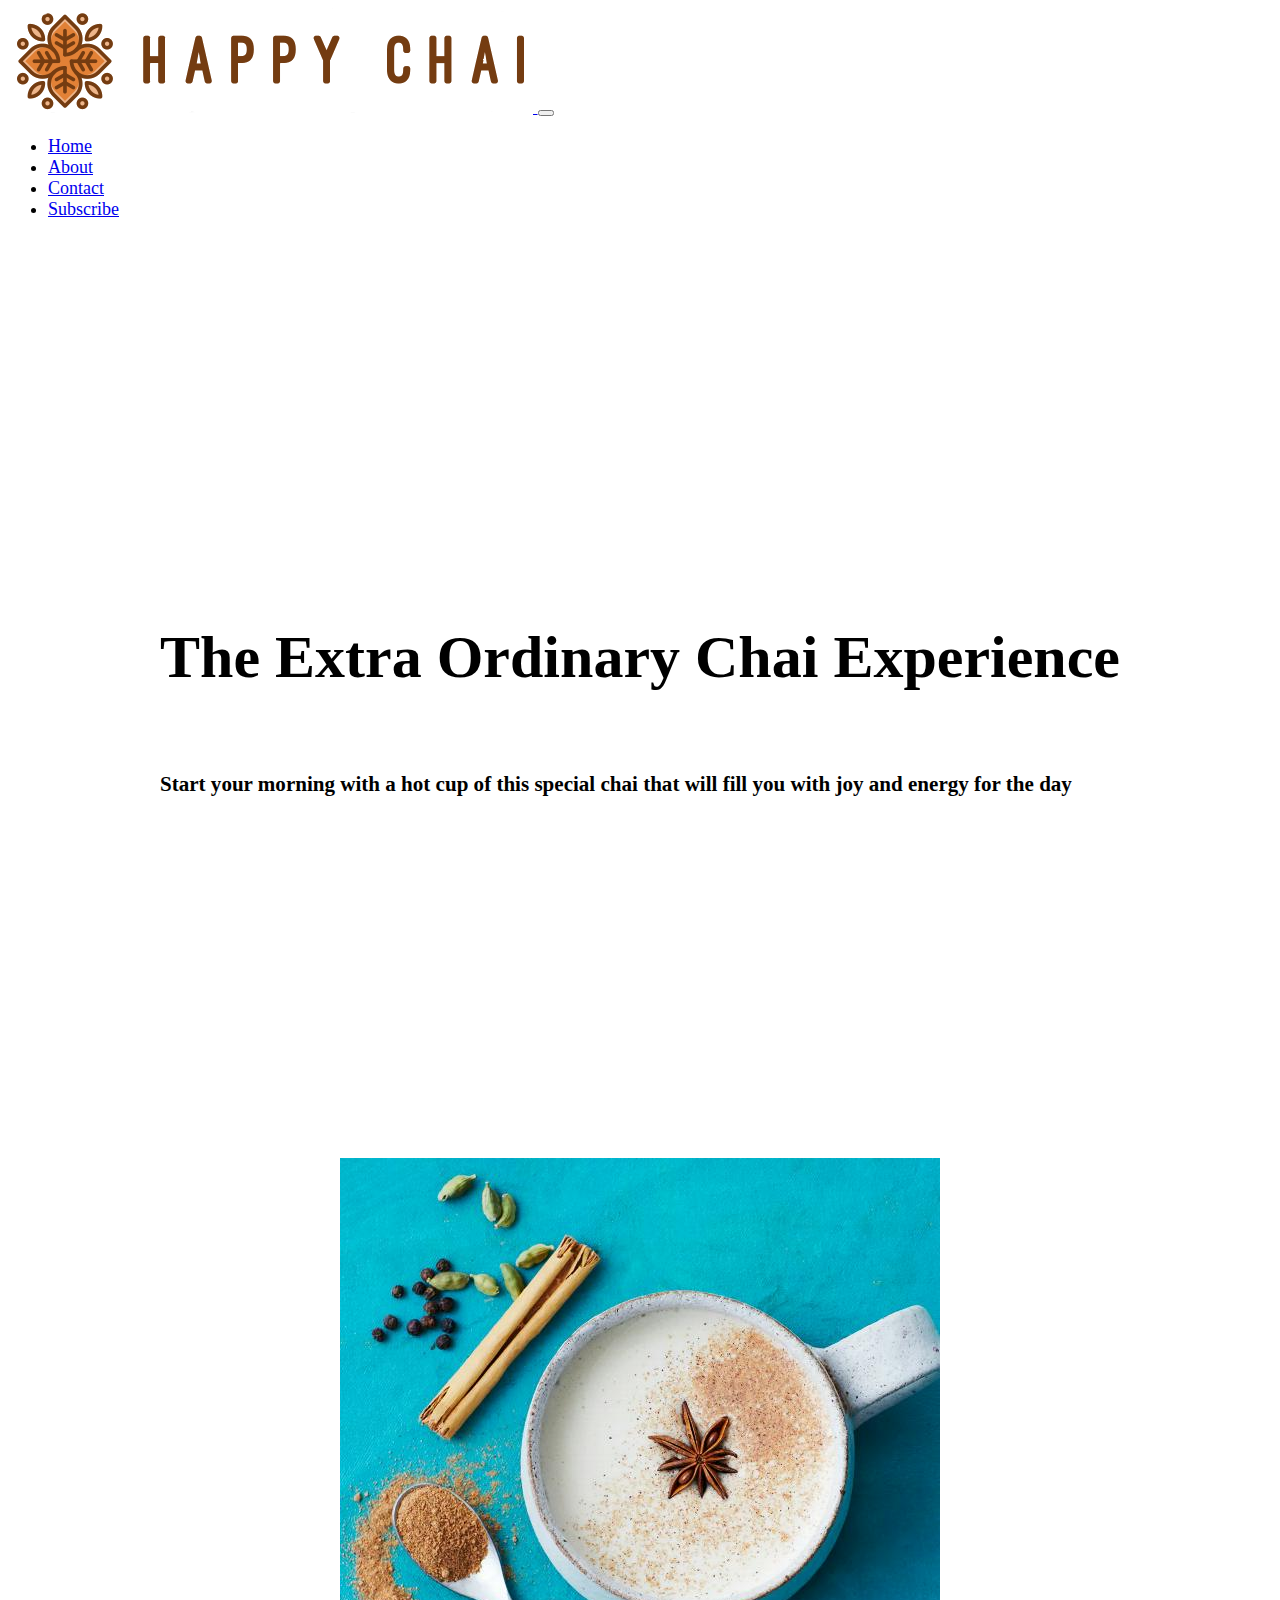
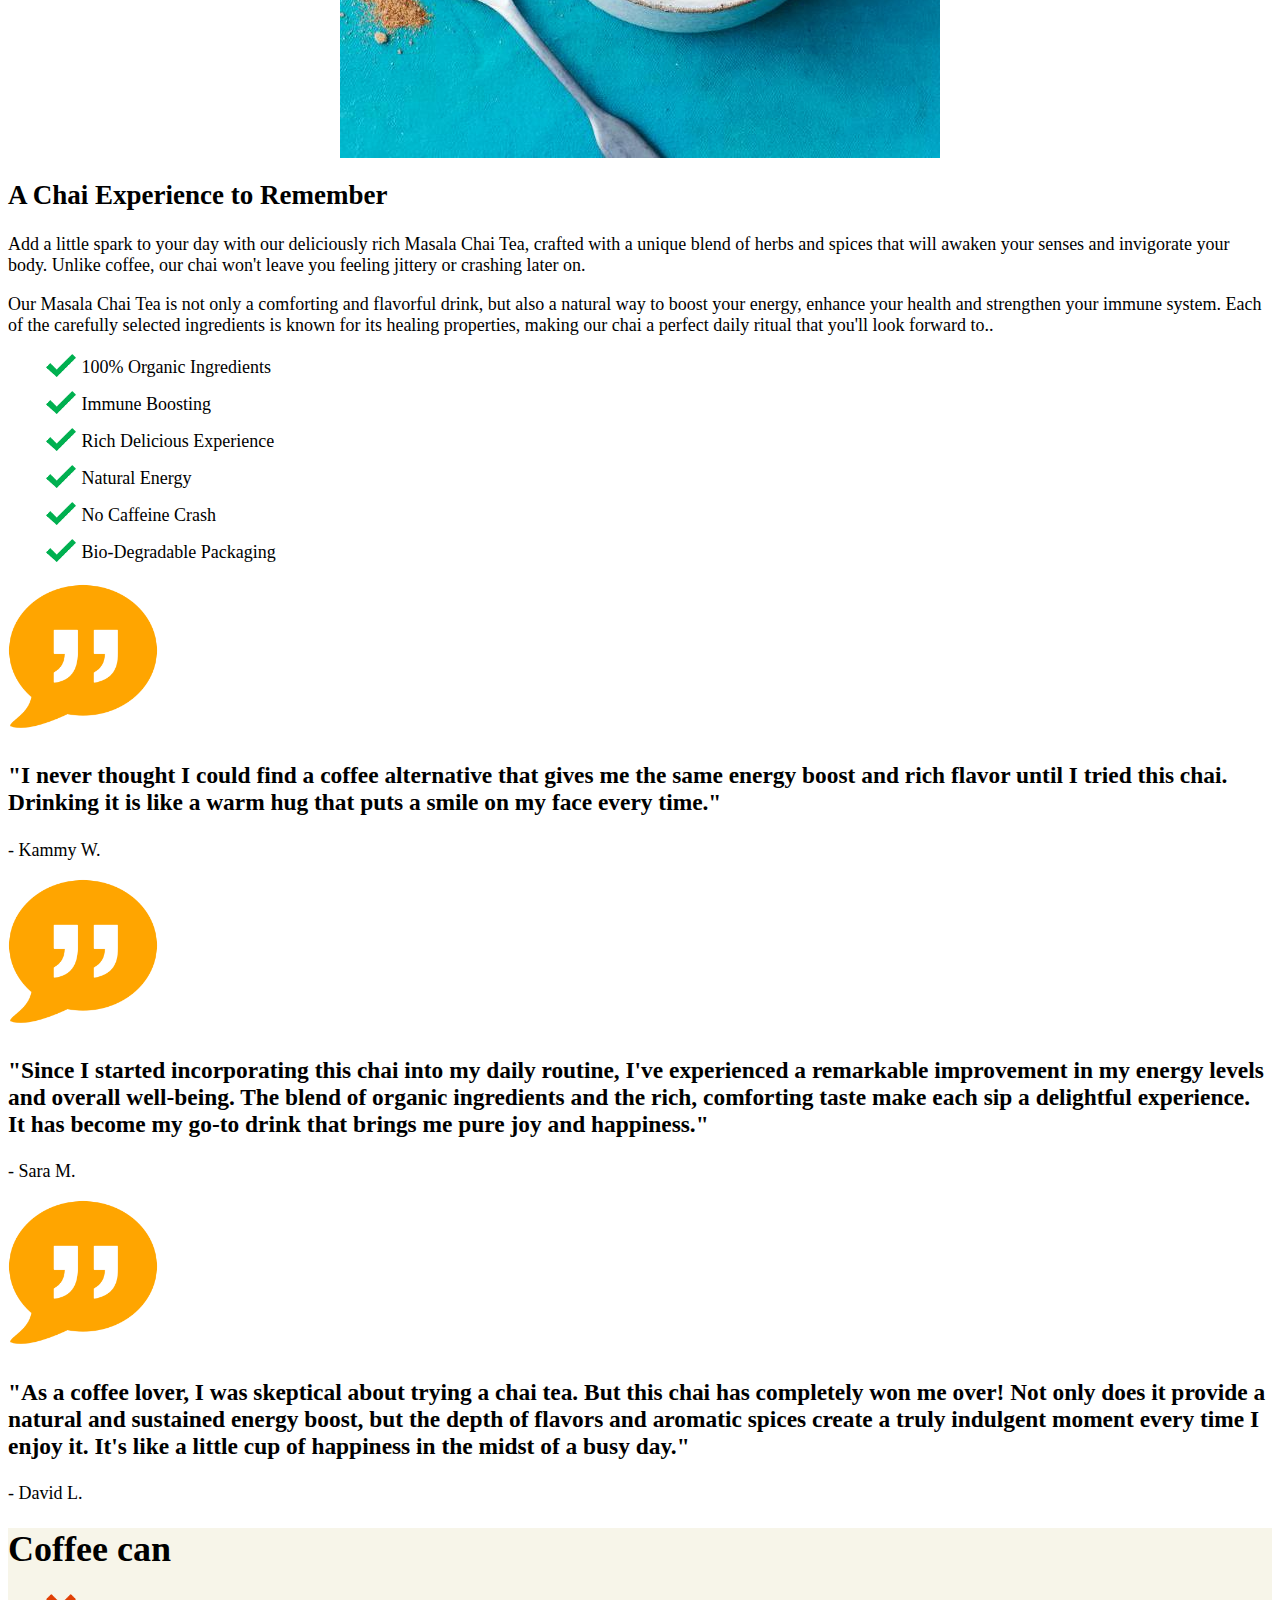
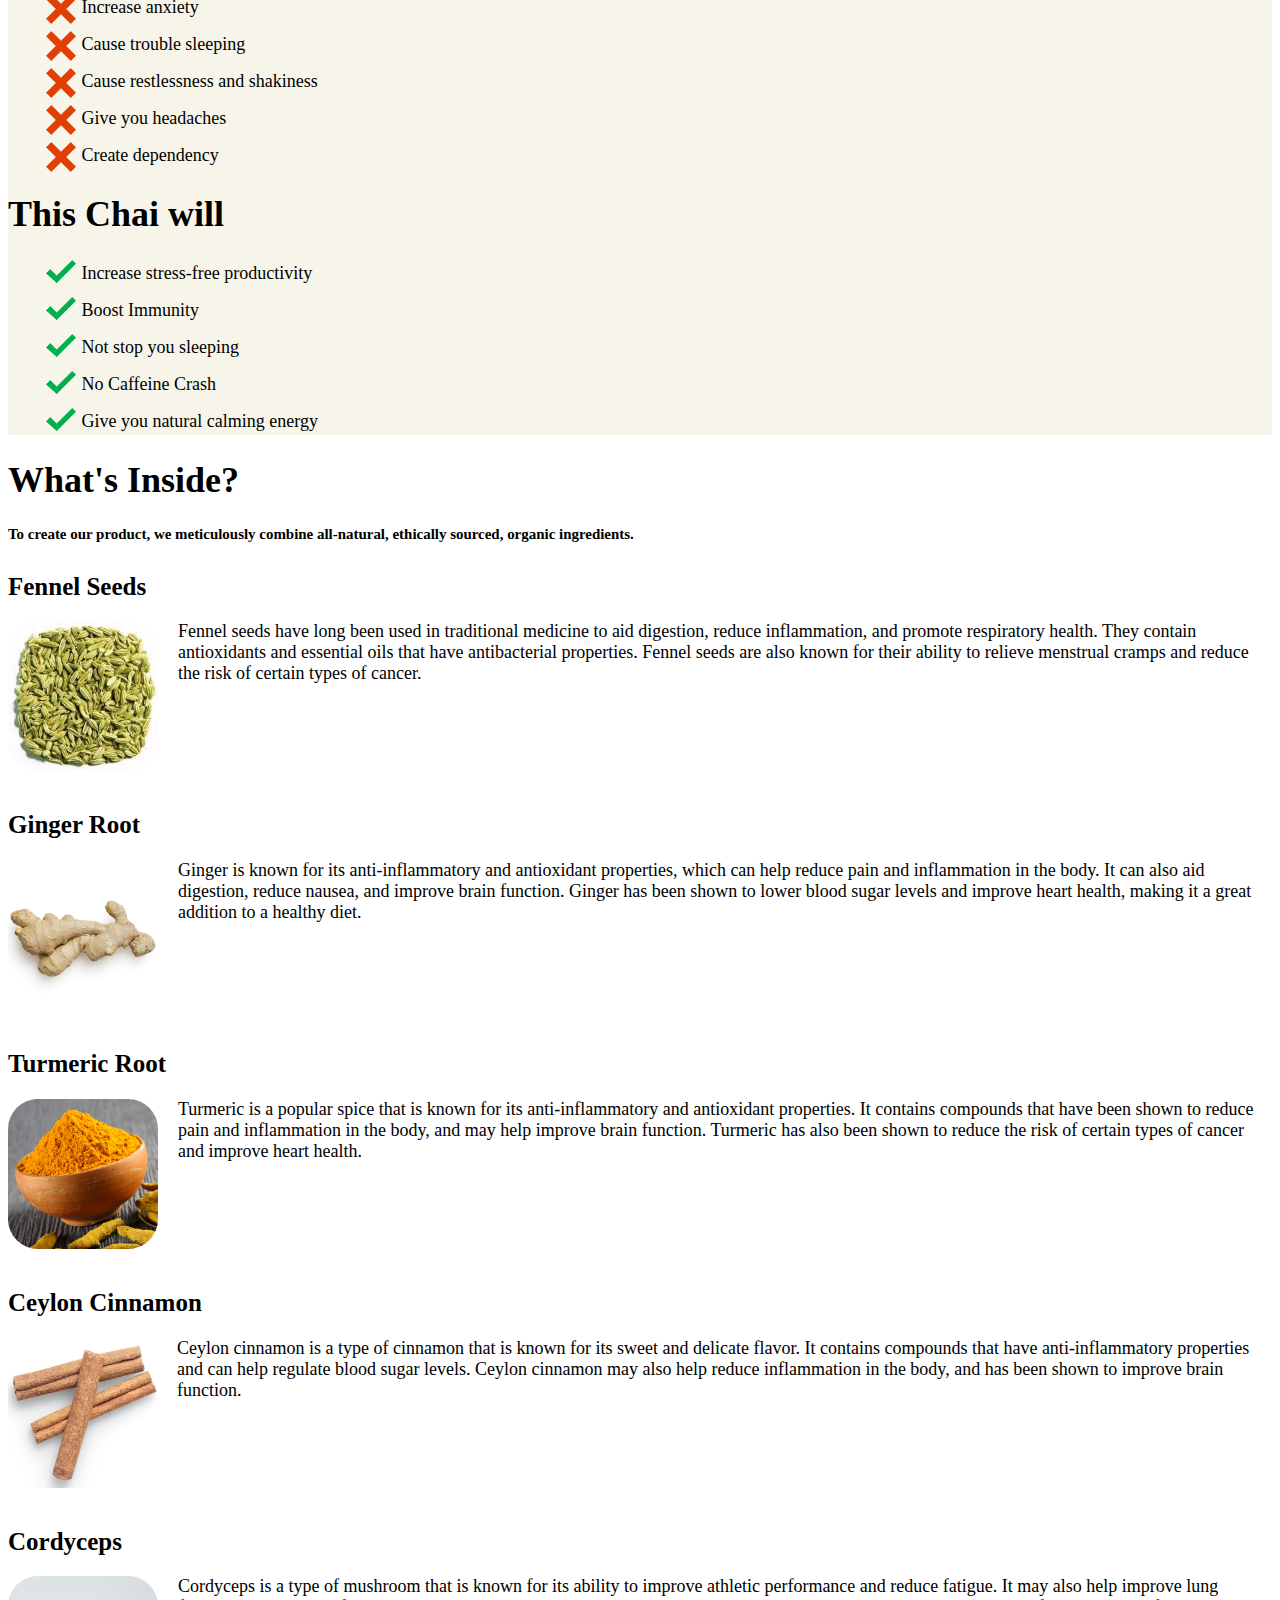
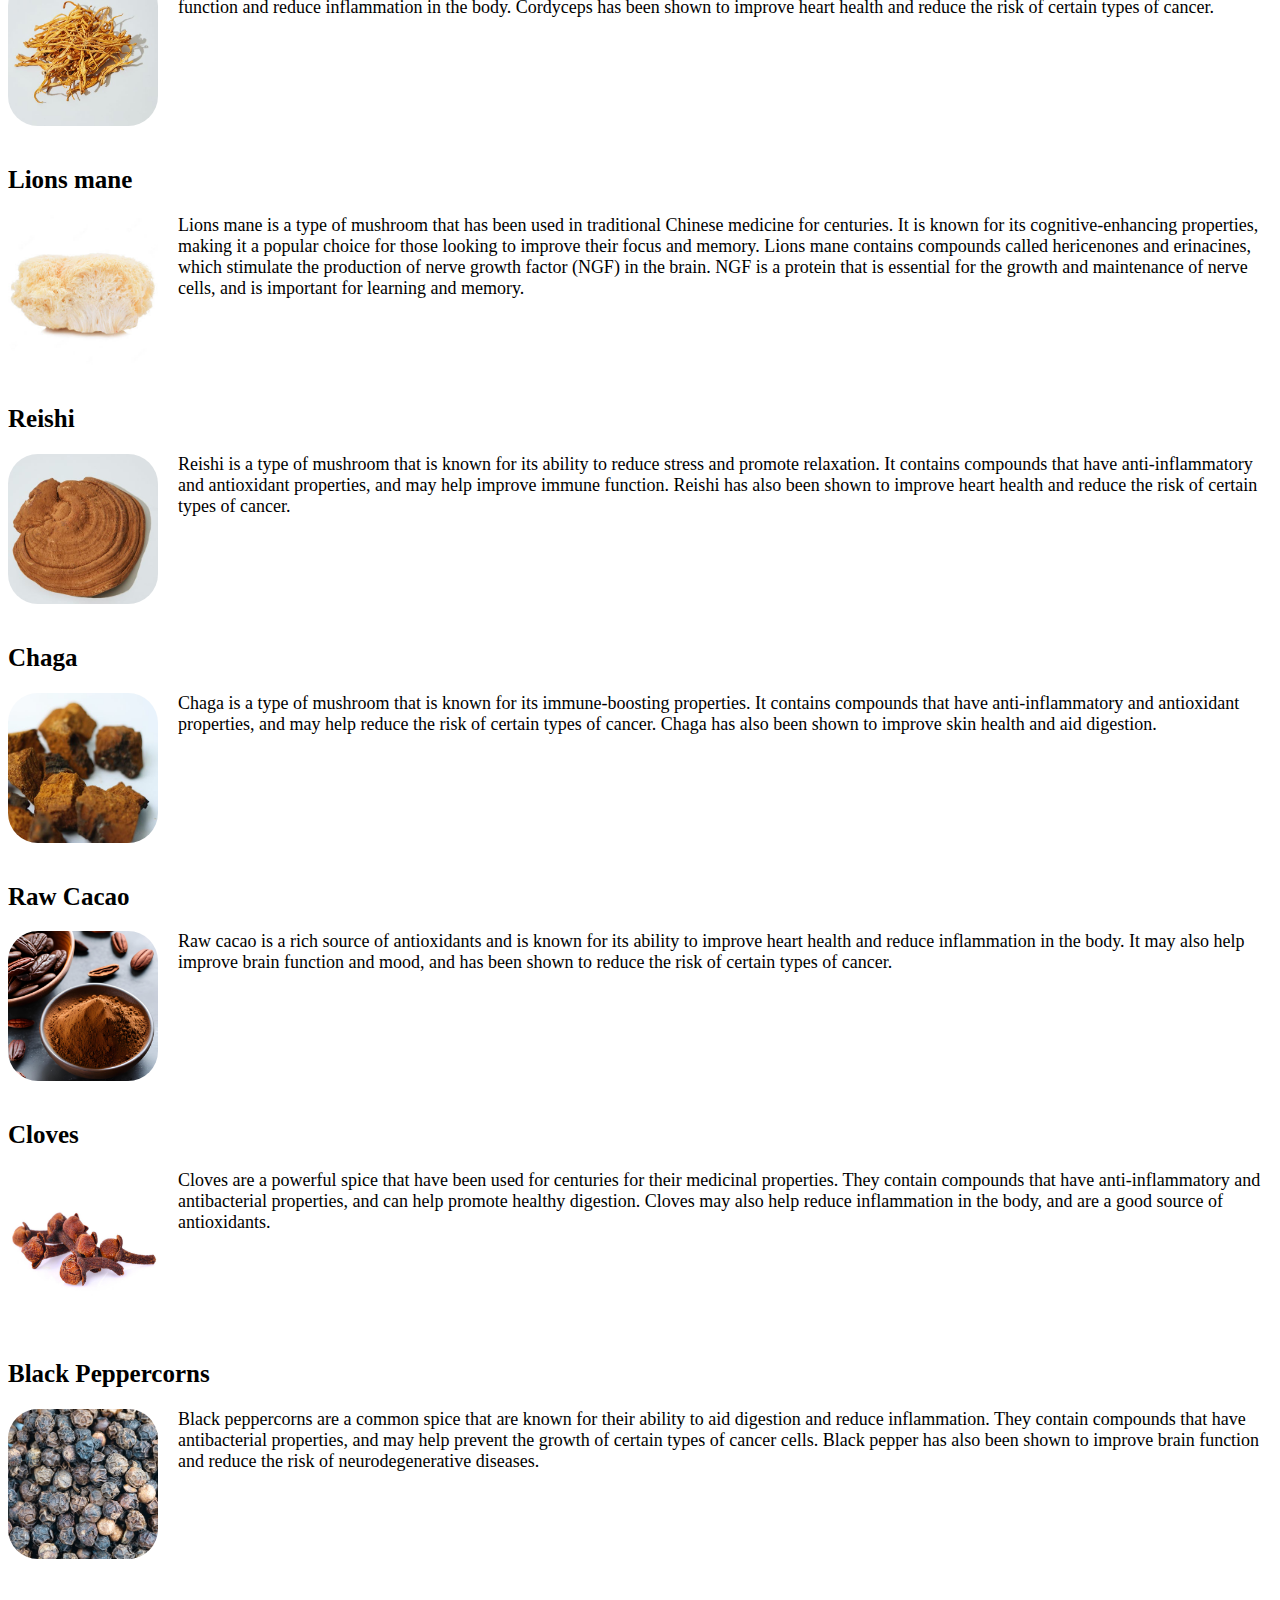
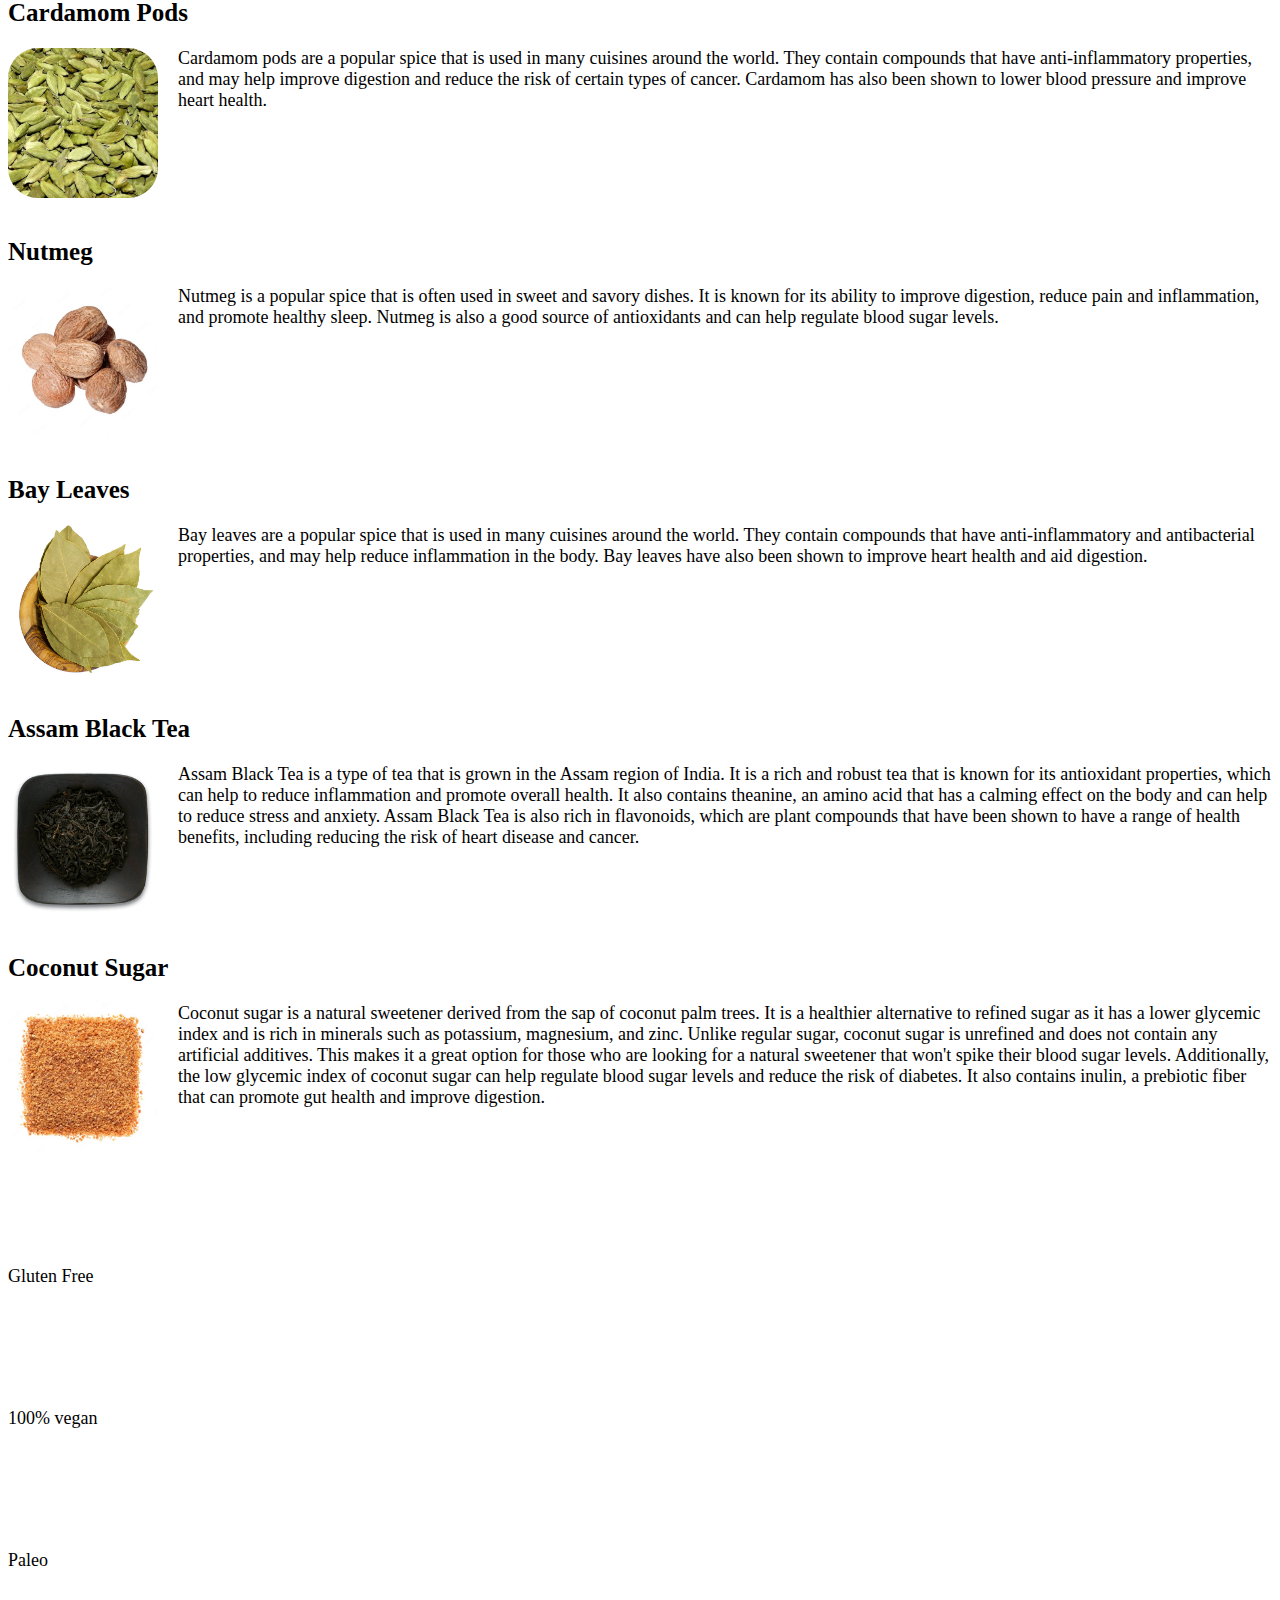
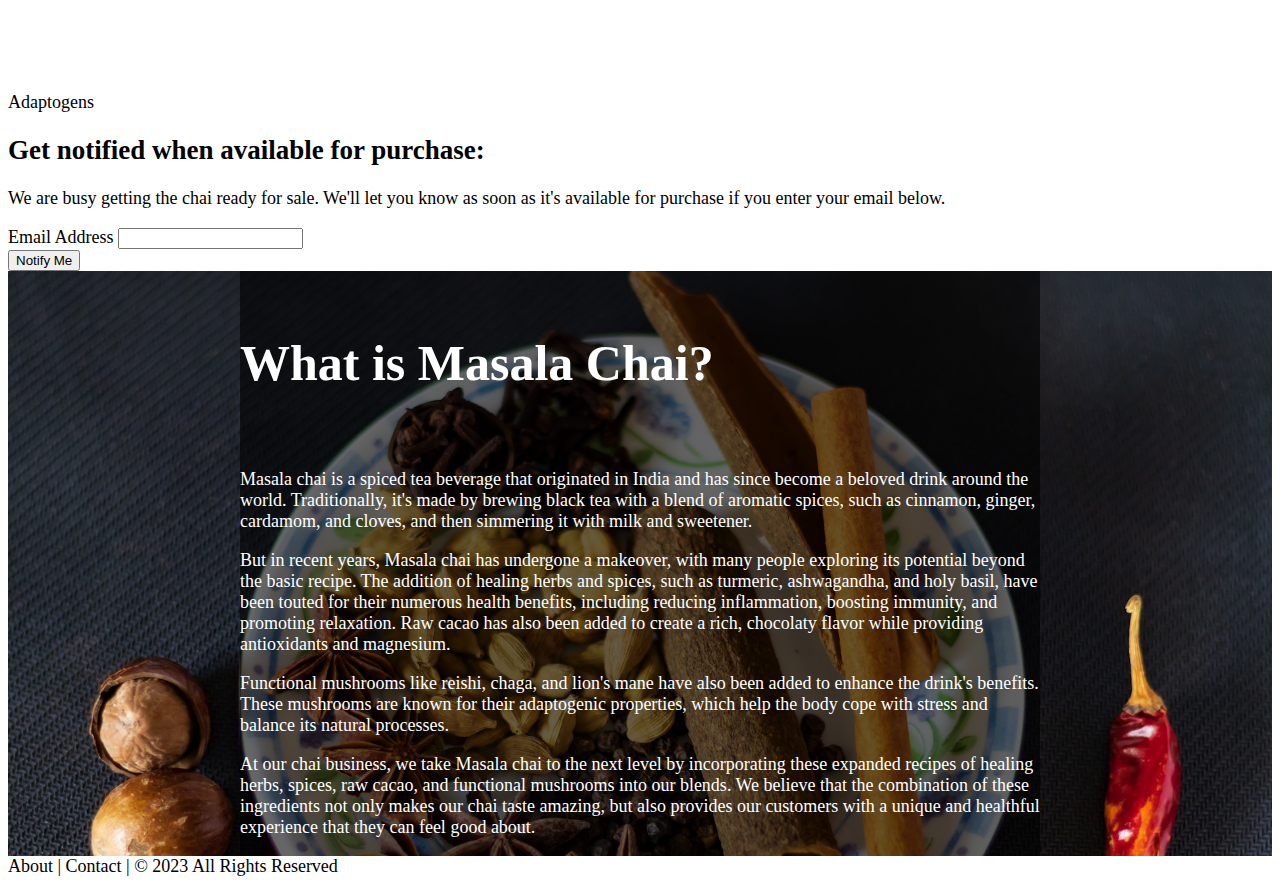
==== commit 9611d06f: "small mailchimp tweak" ====
--- a/public_html/index.html
+++ b/public_html/index.html
@@ -478,7 +478,7 @@
 
 
 <div class="container-fluid bg-warning">
-    <div class="row py-5 text-center justify-content-center">
+    <div class="row py-5 justify-content-center">
         <div class="col-2">
             <img src="images/gluten-free.svg" alt="gluten free" class="img-fluid cred-height" />
             <p>Gluten Free</p>
@@ -488,13 +488,15 @@
             <p>100% vegan</p>
         </div>
         <div class="col-2">
+            <img src="images/paleo.svg" alt="paleo" class="img-fluid cred-height" />
+            <p>Paleo</p>
+        </div>
+
+        <div class="col-2">
             <img src="images/adaptogens.svg" alt="adaptogens" class="img-fluid cred-height" />
             <p>Adaptogens</p>
         </div>
-        <div class="col-2">
-            <img src="images/paleo.svg" alt="paleo" class="img-fluid cred-height" />
-            <p>Paleo</p>
-        </div>
+
     </div>
 </div>
 
@@ -503,15 +505,14 @@
 <!-- Begin Mailchimp Signup Form -->
 
     <div class="row justify-content-center align-items-center">
-        <div class="col-5">
+        <div class="col-md-5">
 <div id="mc_embed_signup">
     <form action="https://cnm.us21.list-manage.com/subscribe/post?u=b28beff2678c4a839183f3e64&amp;id=8bc8ecabf1&amp;f_id=00eb54e1f0" method="post" id="mc-embedded-subscribe-form" name="mc-embedded-subscribe-form" class="validate" target="_self">
-        <div id="mc_embed_signup_scroll">
+
             <h2>Get notified when available for purchase:</h2>
             <p>We are busy getting the chai ready for sale. We'll let you know as soon as it's available for purchase if you enter your email below.</p>
             <div class="mc-field-group">
-                <label for="mce-EMAIL">Email Address  <span class="asterisk">*</span>
-                </label>
+                <label for="mce-EMAIL">Email Address </label>
                 <input type="email" value="" name="EMAIL" class="required email" id="mce-EMAIL" required>
                 <span id="mce-EMAIL-HELPERTEXT" class="helper_text"></span>
             </div>
@@ -525,7 +526,7 @@
                     <input type="submit" value="Notify Me" name="subscribe" id="mc-embedded-subscribe" class="button">
                 </div>
             </div>
-        </div>
+
     </form>
 </div>
         </div>
--- a/public_html/style.css
+++ b/public_html/style.css
@@ -263,11 +263,8 @@
     }
 }
 
-/* MailChimp */
-#mc_embed_signup{
-       width:600px;
-}
-
-
-
-
+
+
+
+
+
